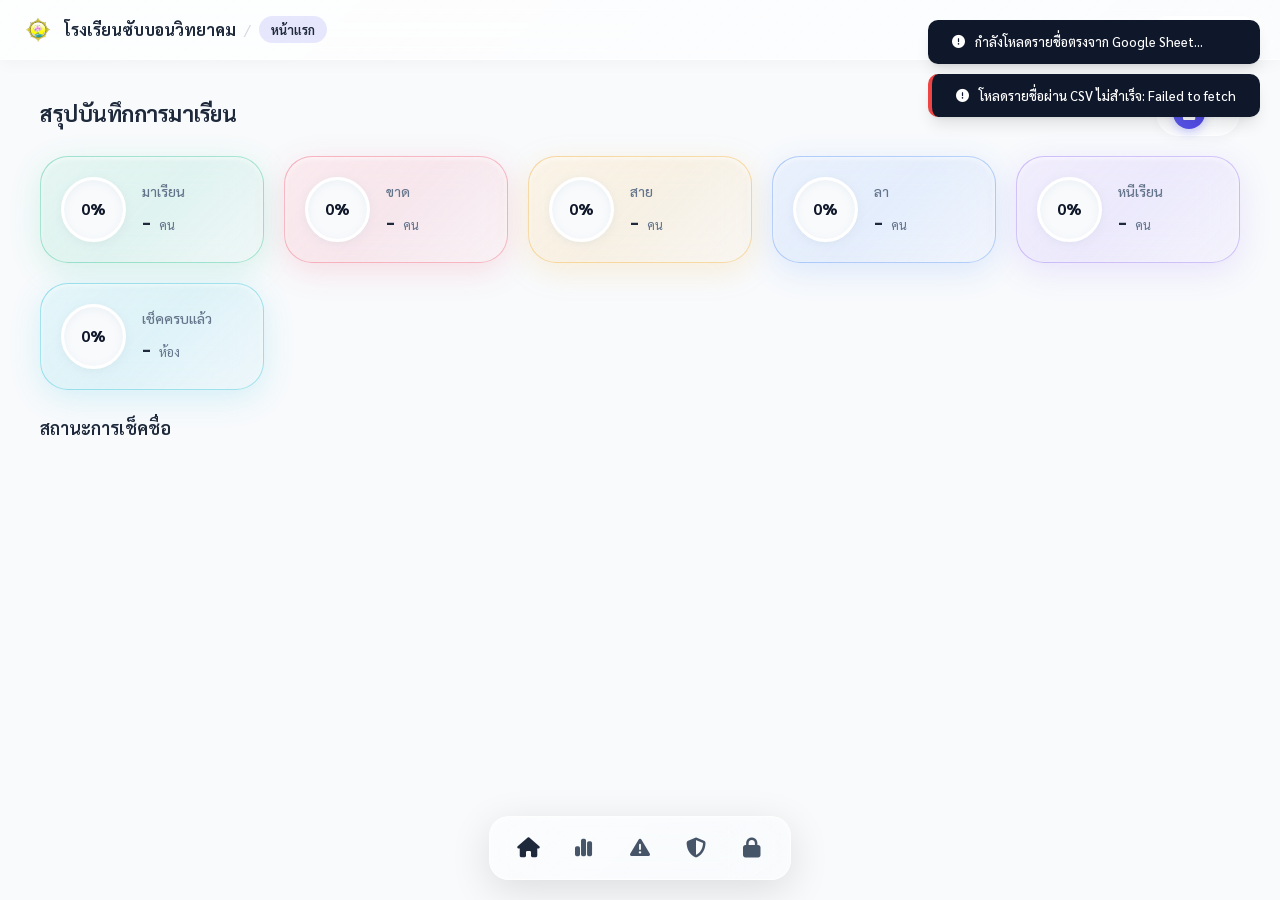
==== index.html @ 733ada6c "Add files via upload" ====
<!DOCTYPE html>
<html lang="th">
<head>
    <meta charset="UTF-8">
    <meta name="viewport" content="width=device-width, initial-scale=1.0">
    <title>ระบบเช็คชื่อนักเรียนออนไลน์</title>
    <!-- Preconnect for performance -->
    <link rel="preconnect" href="https://fonts.googleapis.com">
    <link rel="preconnect" href="https://fonts.gstatic.com" crossorigin>
    <link rel="preconnect" href="https://cdnjs.cloudflare.com">
    <link rel="preconnect" href="https://cdn.jsdelivr.net">
    <link rel="dns-prefetch" href="https://script.google.com">
    
    <!-- Google Fonts (Outfit & Sarabun) -->
    <link href="https://fonts.googleapis.com/css2?family=Outfit:wght@300;400;600;700&family=Sarabun:wght@300;400;500;600;700&display=swap" rel="stylesheet">
    
    <!-- CSS Libraries -->
    <link rel="stylesheet" href="https://cdnjs.cloudflare.com/ajax/libs/font-awesome/6.4.0/css/all.min.css">
    <link rel="stylesheet" href="https://cdn.jsdelivr.net/npm/flatpickr/dist/flatpickr.min.css">
    
    <!-- Custom Style Sheet -->
    <link rel="stylesheet" href="styles.css?v=update68">

    <!-- Essential JS Libraries -->
    <script src="https://kit.fontawesome.com/60907d6a5f.js" crossorigin="anonymous" defer></script>
    <script src="https://cdn.jsdelivr.net/npm/apexcharts" defer></script>
    
    <!-- CSS สำหรับควบคุมการปริ้นท์ให้สวยงามและสัดส่วนเป๊ะบนกระดาษ A4 -->
    <style>
        @media print {
            @page {
                size: A4 portrait;
                margin: 0; 
            }
            html, body {
                width: 210mm !important;
                height: 297mm !important;
                margin: 0 !important;
                padding: 0 !important;
                background: white !important;
                overflow: hidden !important;
            }
            
            /* ซ่อนสิ่งที่ไม่อยากให้ลงบน body */
            #toast-container, .app-container, .fullscreen-overlay, .modal-overlay, .app-header, .mac-dock {
                display: none !important;
            }

            .print-only-wrapper {
                page-break-inside: avoid !important;
                break-inside: avoid !important;
                page-break-after: avoid !important;
                break-after: avoid !important;
                height: auto !important;
                max-height: 297mm !important;
            }
        }

        /* CSS สำหรับควบคุมระยะขอบและสัดส่วน A4 ให้ตรงกับมาตรฐานหนังสือราชการ */
        .print-only-wrapper {
            width: 210mm;
            max-width: 100%;
            font-family: 'Sarabun', sans-serif !important;
            font-size: 11pt !important;
            font-weight: 300 !important;
            line-height: 1.8 !important; /* 1.8 is approx 1.5x in MS Word */
            color: black !important;
            background: white !important;
            /* ขอบบน 0.8cm (ดันขึ้นด้านบนไม่ให้ตกหน้า), ล่าง 0.5cm, ซ้าย-ขวา 2.54cm */
            padding: 0.8cm 2.54cm 0.5cm 2.54cm !important;
            box-sizing: border-box !important;
            margin: 0 auto;
        }

        /* Auto scroll for mac-dock */
        .mac-dock {
            overflow-x: auto;
            -ms-overflow-style: none;
            scrollbar-width: none;
            max-width: 95vw;
        }
        .mac-dock::-webkit-scrollbar {
            display: none;
        }
        @media (max-width: 768px) {
            .mac-dock {
                justify-content: flex-start !important;
            }
        }
    </style>
</head>
<body>

    <!-- การโหลดแบบ Fullscreen (ปรับเป็นสีโปร่งแสงแบบกระจกเบลอแทนสีขาวทึบ) -->
    <div id="app-loading" class="fullscreen-overlay">
        <div class="loader-content">
            <div class="spinner"></div>
            <p>กำลังโหลดรายชื่อนักเรียนและข้อมูล...</p>
        </div>
    </div>

    <!-- หน้าต่างการแจ้งเตือนแบบ Toast -->
    <div id="toast-container"></div>

    <!-- App Header -->
    <header class="app-header">
        <div class="header-left">
            <button class="mobile-menu-toggle mobile-only" id="mobile-menu-btn" style="background: none; border: none; font-size: 20px; color: var(--text-main); cursor: pointer; padding: 0 10px; margin-right: 5px;">
                <i class="fa-solid fa-bars"></i>
            </button>
            <div class="header-logo">
                <img src="logo.png" alt="Logo">
            </div>
            <div class="header-titles">
                <span class="header-title" id="header-school-name">โรงเรียน...</span>
                <span class="header-divider">/</span>
                <span class="header-subtitle" id="header-page-title">หน้าแรก</span>
            </div>
        </div>
        
        <!-- User Session Banner inside header (Moved back to top) -->
        <div id="user-session-banner" class="header-session">
            <span id="session-logged-out" style="display: flex; align-items: center;">
                <i class="fa-solid fa-user-circle" style="color: var(--text-muted); margin-right: 4px; font-size: 16px;"></i> 
                <button onclick="requestLogin()" style="background: none; border: none; color: var(--color-primary); cursor: pointer; font-size: inherit; font-weight: bold; text-decoration: underline; padding: 0;">เข้าสู่ระบบ</button>
            </span>
            <span id="session-logged-in" style="display: none; align-items: center;">
                <i class="fa-solid fa-user-circle" style="color: var(--color-primary); margin-right: 4px; font-size: 16px;"></i> 
                <span style="color: var(--text-main); font-weight: 500; margin-right: 8px;" id="user-session-name"></span>
                <button onclick="logout()" style="background: none; border: none; color: #ef4444; cursor: pointer; font-size: inherit; text-decoration: underline; padding: 0;">ออกจากระบบ</button>
            </span>
        </div>
    </header>

    <!-- Sidebar Backdrop for Mobile/Desktop menu -->
    <div id="sidebar-backdrop" class="sidebar-backdrop"></div>

    <!-- macOS Style Floating Dock (Liquid Glass) -->
    <div class="mac-dock">
        <button class="dock-item" id="shortcut-back" title="ย้อนกลับ" style="display: none; color: var(--color-danger);">
            <i class="fa-solid fa-arrow-left"></i>
            <span class="dock-tooltip">ย้อนกลับ</span>
            <span class="active-dot"></span>
        </button>
        <div class="dock-separator" id="mobile-back-separator" style="display: none;"></div>
        
        <!-- Start Menu Toggle (Mac Logo style / School Logo + Menu text) -->
        <button id="start-menu-btn" class="dock-item start-dock-btn" title="เมนูหลัก">
            <img src="logo.png" alt="Logo">
            <span class="start-btn-text">เมนู</span>
            <span class="active-dot"></span>
        </button>
        
        <div class="dock-separator"></div>
        
        <!-- Shortcuts -->
        <button class="dock-item active" id="shortcut-home" title="หน้าแรก">
            <i class="fa-solid fa-house"></i>
            <span class="dock-tooltip">หน้าแรก</span>
            <span class="active-dot"></span>
        </button>
        <button class="dock-item" id="shortcut-stats" title="สถิติเข้าเรียน">
            <i class="fa-solid fa-chart-simple"></i>
            <span class="dock-tooltip">สถิติ</span>
            <span class="active-dot"></span>
        </button>
        <button class="dock-item" id="shortcut-misconduct" title="แจ้งพฤติกรรมนักเรียน" style="display: none;">
            <i class="fa-solid fa-file-pen"></i>
            <span class="dock-tooltip">แจ้งพฤติกรรม</span>
            <span class="active-dot"></span>
        </button>
        <button class="dock-item" id="shortcut-at-risk" title="ติดตามนักเรียน">
            <i class="fa-solid fa-triangle-exclamation"></i>
            <span class="dock-tooltip">ติดตามเด็ก</span>
            <span class="active-dot"></span>
        </button>
        <button class="dock-item" id="shortcut-student-affairs" title="งานกิจการนักเรียน" onclick="event.stopPropagation(); const popup = document.getElementById('dock-popup-student-affairs'); popup.style.display = popup.style.display === 'none' ? 'block' : 'none'; document.getElementById('sidebar-backdrop').style.display = popup.style.display === 'block' ? 'block' : 'none';">
            <i class="fa-solid fa-shield-halved"></i>
            <span class="dock-tooltip">กิจการ นร.</span>
        </button>
        <button class="dock-item" id="shortcut-admin" title="ผู้ดูแลระบบ (Admin)">
            <i class="fa-solid fa-lock"></i>
            <span class="dock-tooltip">แอดมิน</span>
        </button>
    </div>
    
    <!-- Dock Popup for Student Affairs -->
    <div id="dock-popup-student-affairs" style="position: fixed; bottom: 95px; left: 50%; transform: translateX(-50%); width: 320px; background: linear-gradient(135deg, rgba(255, 255, 255, 0.95) 0%, rgba(255, 255, 255, 0.8) 100%); backdrop-filter: blur(25px); border: 1px solid rgba(255, 255, 255, 0.8); box-shadow: 0 10px 40px rgba(0, 0, 0, 0.1); border-radius: 20px; display: none; padding: 15px; z-index: 1001;">
        <div style="display: flex; justify-content: space-between; align-items: center; margin-bottom: 12px;">
            <h3 style="margin: 0; font-size: 15px; color: var(--text-main); font-weight: 600;"><i class="fa-solid fa-shield-halved" style="color: var(--color-primary); margin-right: 6px;"></i> งานกิจการนักเรียน</h3>
            <button onclick="document.getElementById('dock-popup-student-affairs').style.display='none'; document.getElementById('sidebar-backdrop').style.display='none';" style="background: none; border: none; color: #475569; font-size: 18px; cursor: pointer; padding: 0;"><i class="fa-solid fa-xmark"></i></button>
        </div>
        <div style="display: flex; flex-direction: column; gap: 8px; max-height: calc(70vh - 60px); overflow-y: auto; padding-right: 4px;">
            <div class="menu-item" style="cursor: pointer; font-size: 14px; padding: 10px 14px; margin-bottom: 2px;" onclick="switchView('home'); document.getElementById('dock-popup-student-affairs').style.display='none'; document.getElementById('sidebar-backdrop').style.display='none';">
                <i class="fa-solid fa-users" style="font-size: 18px; width: 24px; text-align: center; color: var(--color-primary);"></i>
                <span style="font-weight: 500; color: var(--text-main);">เช็คชื่อเข้าแถว</span>
            </div>
            <div class="menu-item" style="cursor: pointer; font-size: 14px; padding: 10px 14px; margin-bottom: 2px;" onclick="switchView('misconduct'); document.getElementById('dock-popup-student-affairs').style.display='none'; document.getElementById('sidebar-backdrop').style.display='none';">
                <i class="fa-solid fa-clipboard-user" style="font-size: 18px; width: 24px; text-align: center; color: #f59e0b;"></i>
                <span style="font-weight: 500; color: var(--text-main);">บันทึกพฤติกรรม</span>
            </div>
            <div class="menu-item" style="cursor: pointer; font-size: 14px; padding: 10px 14px; margin-bottom: 2px;" onclick="switchView('pk11'); document.getElementById('dock-popup-student-affairs').style.display='none'; document.getElementById('sidebar-backdrop').style.display='none';">
                <i class="fa-solid fa-door-open" style="font-size: 18px; width: 24px; text-align: center; color: #10b981;"></i>
                <span style="font-weight: 500; color: var(--text-main);">อนุญาตออกนอก</span>
            </div>
            <div class="menu-item" style="cursor: pointer; font-size: 14px; padding: 10px 14px; margin-bottom: 2px;" onclick="alert('กำลังพัฒนา: ระบบคะแนนความประพฤติ');">
                <i class="fa-solid fa-star" style="font-size: 18px; width: 24px; text-align: center; color: #fbbf24;"></i>
                <span style="font-weight: 500; color: var(--text-main);">คะแนนประพฤติ</span>
            </div>
            <div class="menu-item" style="cursor: pointer; font-size: 14px; padding: 10px 14px; margin-bottom: 2px;" onclick="alert('กำลังพัฒนา: ค้นหาข้อมูลนักเรียน');">
                <i class="fa-solid fa-id-card" style="font-size: 18px; width: 24px; text-align: center; color: #3b82f6;"></i>
                <span style="font-weight: 500; color: var(--text-main);">ค้นหา นร.</span>
            </div>
            <div class="menu-item" style="cursor: pointer; font-size: 14px; padding: 10px 14px; margin-bottom: 2px;" onclick="alert('กำลังพัฒนา: รายงานสถิติ');">
                <i class="fa-solid fa-chart-pie" style="font-size: 18px; width: 24px; text-align: center; color: #8b5cf6;"></i>
                <span style="font-weight: 500; color: var(--text-main);">รายงานสถิติ</span>
            </div>
            <div class="menu-item" style="cursor: pointer; font-size: 14px; padding: 10px 14px; margin-bottom: 2px;" onclick="alert('กำลังพัฒนา: เกียรติบัตร/รางวัล');">
                <i class="fa-solid fa-award" style="font-size: 18px; width: 24px; text-align: center; color: #ef4444;"></i>
                <span style="font-weight: 500; color: var(--text-main);">เกียรติบัตร</span>
            </div>
            <div class="menu-item" style="cursor: pointer; font-size: 14px; padding: 10px 14px; margin-bottom: 2px;" onclick="alert('กำลังพัฒนา: คลินิกให้คำปรึกษา');">
                <i class="fa-solid fa-hand-holding-heart" style="font-size: 18px; width: 24px; text-align: center; color: #ec4899;"></i>
                <span style="font-weight: 500; color: var(--text-main);">คลินิก</span>
            </div>
            <div class="menu-item" style="cursor: pointer; font-size: 14px; padding: 10px 14px; margin-bottom: 2px;" onclick="alert('กำลังพัฒนา: ติดตามกลุ่มเสี่ยง');">
                <i class="fa-solid fa-triangle-exclamation" style="font-size: 18px; width: 24px; text-align: center; color: #f43f5e;"></i>
                <span style="font-weight: 500; color: var(--text-main);">กลุ่มเสี่ยง</span>
            </div>
            <div class="menu-item" style="cursor: pointer; font-size: 14px; padding: 10px 14px; margin-bottom: 2px;" onclick="alert('กำลังพัฒนา: แบบฟอร์มต่างๆ');">
                <i class="fa-solid fa-file-signature" style="font-size: 18px; width: 24px; text-align: center; color: #64748b;"></i>
                <span style="font-weight: 500; color: var(--text-main);">แบบฟอร์ม</span>
            </div>
        </div>
    </div>
    
    <div class="app-container">
        <!-- 1. แถบเมนูด้านซ้าย (Sidebar) / ตอนนี้เปลี่ยนเป็น Start Menu -->
        <aside class="sidebar">
            <div class="sidebar-header">
                <div style="display: flex; align-items: center; gap: 12px;">
                    <div class="logo-icon">
                        <img src="logo.png" alt="Logo">
                    </div>
                    <div class="logo-text">
                        <h2 style="font-size: 14px; white-space: nowrap;" id="sidebar-school-name">โรงเรียนซับบอนวิทยาคม</h2>
                        <span id="sidebar-work-group">กลุ่มงานบริหารทั่วไป</span>
                    </div>
                </div>
                <button id="mobile-sidebar-close" style="display: none; background: none; border: none; color: #475569; font-size: 20px; cursor: pointer; padding: 0; margin-left: 10px;">
                    <i class="fa-solid fa-xmark"></i>
                </button>
            </div>
            
            <nav class="sidebar-menu">
                <a href="#" class="menu-item active" id="menu-home">
                    <i class="fa-solid fa-house"></i>
                    <span>หน้าแรก</span>
                </a>
                <a href="#" class="menu-item" id="menu-stats">
                    <i class="fa-solid fa-chart-simple"></i>
                    <span>สถิติเข้าเรียน</span>
                </a>
                <a href="#" class="menu-item" id="menu-misconduct" style="display: none;">
                    <i class="fa-solid fa-file-pen"></i>
                    <span>แจ้งพฤติกรรมนักเรียน</span>
                </a>
                <!-- ติดตามนักเรียน (แยกเป็นหัวข้อใหญ่) -->
                <a href="#" class="menu-item" id="menu-at-risk">
                    <i class="fa-solid fa-triangle-exclamation"></i>
                    <span>ติดตามนักเรียน</span>
                    <span id="at-risk-badge" class="badge" style="background: var(--color-absent); display: none; padding: 2px 6px; font-size: 10px; margin-left: auto;">0</span>
                </a>

                <!-- กลุ่มงานกิจการนักเรียน (Accordion) -->
                <div class="menu-accordion-group">
                    <a href="#" class="menu-item" id="menu-student-affairs" onclick="const sub = document.getElementById('submenu-student-affairs'); const icon = document.getElementById('sa-chevron'); if(sub.style.display==='none'){ sub.style.display='flex'; icon.style.transform='rotate(180deg)'; } else { sub.style.display='none'; icon.style.transform='rotate(0deg)'; } return false;" style="display: flex; justify-content: space-between; width: 100%;">
                        <div style="display: flex; align-items: center; gap: 12px;">
                            <i class="fa-solid fa-shield-halved"></i>
                            <span>งานกิจการนักเรียน</span>
                        </div>
                        <i id="sa-chevron" class="fa-solid fa-chevron-down" style="font-size: 12px; transition: transform 0.3s ease; color: var(--text-muted); margin-top: 4px;"></i>
                    </a>
                    <div id="submenu-student-affairs" style="display: none; flex-direction: column; padding: 4px 12px 4px 44px; gap: 6px; margin-bottom: 8px;">
                        <a href="#" style="font-size: 14px; color: var(--text-muted); text-decoration: none; padding: 8px 12px; border-radius: 8px; display: flex; align-items: center; gap: 10px; transition: 0.2s;" onmouseover="this.style.background='rgba(79, 70, 229, 0.1)'; this.style.color='var(--color-primary)'" onmouseout="this.style.background='transparent'; this.style.color='var(--text-muted)'" onclick="switchView('home'); document.getElementById('mobile-sidebar-close').click(); return false;"><i class="fa-solid fa-users" style="width: 16px; text-align: center;"></i> เช็คชื่อเข้าแถว</a>
                        <a href="#" style="font-size: 14px; color: var(--text-muted); text-decoration: none; padding: 8px 12px; border-radius: 8px; display: flex; align-items: center; gap: 10px; transition: 0.2s;" onmouseover="this.style.background='rgba(79, 70, 229, 0.1)'; this.style.color='var(--color-primary)'" onmouseout="this.style.background='transparent'; this.style.color='var(--text-muted)'" onclick="switchView('misconduct'); document.getElementById('mobile-sidebar-close').click(); return false;"><i class="fa-solid fa-clipboard-user" style="width: 16px; text-align: center;"></i> บันทึกพฤติกรรม</a>
                        <a href="#" style="font-size: 14px; color: var(--text-muted); text-decoration: none; padding: 8px 12px; border-radius: 8px; display: flex; align-items: center; gap: 10px; transition: 0.2s;" onmouseover="this.style.background='rgba(79, 70, 229, 0.1)'; this.style.color='var(--color-primary)'" onmouseout="this.style.background='transparent'; this.style.color='var(--text-muted)'" onclick="switchView('pk11'); document.getElementById('mobile-sidebar-close').click(); return false;"><i class="fa-solid fa-door-open" style="width: 16px; text-align: center;"></i> ขออนุญาตออกนอก</a>
                        <a href="#" style="font-size: 14px; color: var(--text-muted); text-decoration: none; padding: 8px 12px; border-radius: 8px; display: flex; align-items: center; gap: 10px; transition: 0.2s;" onmouseover="this.style.background='rgba(79, 70, 229, 0.1)'; this.style.color='var(--color-primary)'" onmouseout="this.style.background='transparent'; this.style.color='var(--text-muted)'" onclick="alert('กำลังพัฒนา: ระบบคะแนนความประพฤติ'); return false;"><i class="fa-solid fa-star" style="width: 16px; text-align: center;"></i> คะแนนความประพฤติ</a>
                        <a href="#" style="font-size: 14px; color: var(--text-muted); text-decoration: none; padding: 8px 12px; border-radius: 8px; display: flex; align-items: center; gap: 10px; transition: 0.2s;" onmouseover="this.style.background='rgba(79, 70, 229, 0.1)'; this.style.color='var(--color-primary)'" onmouseout="this.style.background='transparent'; this.style.color='var(--text-muted)'" onclick="alert('กำลังพัฒนา: ค้นหาข้อมูลนักเรียน'); return false;"><i class="fa-solid fa-id-card" style="width: 16px; text-align: center;"></i> ค้นหาข้อมูล นร.</a>
                        <a href="#" style="font-size: 14px; color: var(--text-muted); text-decoration: none; padding: 8px 12px; border-radius: 8px; display: flex; align-items: center; gap: 10px; transition: 0.2s;" onmouseover="this.style.background='rgba(79, 70, 229, 0.1)'; this.style.color='var(--color-primary)'" onmouseout="this.style.background='transparent'; this.style.color='var(--text-muted)'" onclick="alert('กำลังพัฒนา: รายงานสถิติ'); return false;"><i class="fa-solid fa-chart-pie" style="width: 16px; text-align: center;"></i> รายงานสถิติ</a>
                        <a href="#" style="font-size: 14px; color: var(--text-muted); text-decoration: none; padding: 8px 12px; border-radius: 8px; display: flex; align-items: center; gap: 10px; transition: 0.2s;" onmouseover="this.style.background='rgba(79, 70, 229, 0.1)'; this.style.color='var(--color-primary)'" onmouseout="this.style.background='transparent'; this.style.color='var(--text-muted)'" onclick="alert('กำลังพัฒนา: เกียรติบัตร/รางวัล'); return false;"><i class="fa-solid fa-award" style="width: 16px; text-align: center;"></i> เกียรติบัตร/รางวัล</a>
                        <a href="#" style="font-size: 14px; color: var(--text-muted); text-decoration: none; padding: 8px 12px; border-radius: 8px; display: flex; align-items: center; gap: 10px; transition: 0.2s;" onmouseover="this.style.background='rgba(79, 70, 229, 0.1)'; this.style.color='var(--color-primary)'" onmouseout="this.style.background='transparent'; this.style.color='var(--text-muted)'" onclick="alert('กำลังพัฒนา: คลินิกให้คำปรึกษา'); return false;"><i class="fa-solid fa-hand-holding-heart" style="width: 16px; text-align: center;"></i> คลินิกให้คำปรึกษา</a>
                        <a href="#" style="font-size: 14px; color: var(--text-muted); text-decoration: none; padding: 8px 12px; border-radius: 8px; display: flex; align-items: center; gap: 10px; transition: 0.2s;" onmouseover="this.style.background='rgba(79, 70, 229, 0.1)'; this.style.color='var(--color-primary)'" onmouseout="this.style.background='transparent'; this.style.color='var(--text-muted)'" onclick="alert('กำลังพัฒนา: ติดตามกลุ่มเสี่ยง'); return false;"><i class="fa-solid fa-triangle-exclamation" style="width: 16px; text-align: center;"></i> ติดตามกลุ่มเสี่ยง</a>
                        <a href="#" style="font-size: 14px; color: var(--text-muted); text-decoration: none; padding: 8px 12px; border-radius: 8px; display: flex; align-items: center; gap: 10px; transition: 0.2s;" onmouseover="this.style.background='rgba(79, 70, 229, 0.1)'; this.style.color='var(--color-primary)'" onmouseout="this.style.background='transparent'; this.style.color='var(--text-muted)'" onclick="alert('กำลังพัฒนา: แบบฟอร์มต่างๆ'); return false;"><i class="fa-solid fa-file-signature" style="width: 16px; text-align: center;"></i> แบบฟอร์มต่างๆ</a>
                    </div>
                </div>
                <div class="menu-separator"></div>
            </nav>

            <div class="sidebar-footer">

                <a href="#" class="menu-item" id="menu-admin">
                    <i class="fa-solid fa-lock"></i>
                    <span>ผู้ดูแลระบบ (Admin)</span>
                </a>
            </div>
        </aside>

        <!-- 2. พื้นที่แสดงผลด้านขวา (Main Content) -->
        <main class="main-content">
            
            <!-- User Session Banner has been moved to App Header -->
            
            <!-- SECTION 1: หน้าแรก (Home Dashboard) -->
            <section id="view-home" class="content-view active">
                <div class="view-header" style="margin-bottom: 20px;">
                    <div style="display: flex; align-items: center; justify-content: space-between; gap: 8px; width: 100%;">
                        <h1 style="margin: 0; font-size: clamp(16px, 4vw, 22px); white-space: nowrap; overflow: hidden; text-overflow: ellipsis;">สรุปบันทึกการมาเรียน</h1>
                        <!-- Interactive Custom Date Pill -->
                        <div class="interactive-date-pill" id="home-date-pill" data-tooltip="คลิกเพื่อเปลี่ยนวันที่" style="margin-top: 0; flex-shrink: 0;">
                            <div class="date-icon"><i class="fa-solid fa-calendar-day"></i></div>
                            <div class="date-text">
                                <strong id="home-date-display" style="font-size: clamp(12px, 3.5vw, 14px); white-space: nowrap;">-</strong>
                            </div>
                            <!-- Flatpickr will attach to this hidden input -->
                            <input type="text" id="home-date-picker" class="hidden-date-input">
                        </div>
                    </div>
                </div>



                <div class="home-dashboard-layout">
                <!-- สรุปสถิติ 5 สถานะ (มา, ลา, ขาด, สาย, โดด) -->
                <div class="summary-cards">
                    <div class="summary-card present" id="summary-card-present">
                        <div class="mini-water-jar">
                            <div class="mini-water-wave present" id="wave-present"></div>
                            <span class="mini-water-text" id="pct-present">0%</span>
                        </div>
                        <div class="summary-details">
                            <h3>มาเรียน</h3>
                            <div class="summary-numbers">
                                <span class="summary-value" id="total-present">-</span>
                                <span class="summary-label">คน</span>
                            </div>
                        </div>
                    </div>
                    
                    <div class="summary-card absent" id="summary-card-absent">
                        <div class="mini-water-jar">
                            <div class="mini-water-wave absent" id="wave-absent"></div>
                            <span class="mini-water-text" id="pct-absent">0%</span>
                        </div>
                        <div class="summary-details">
                            <h3>ขาด</h3>
                            <div class="summary-numbers">
                                <span class="summary-value" id="total-absent">-</span>
                                <span class="summary-label">คน</span>
                            </div>
                        </div>
                    </div>
                    
                    <div class="summary-card late" id="summary-card-late">
                        <div class="mini-water-jar">
                            <div class="mini-water-wave late" id="wave-late"></div>
                            <span class="mini-water-text" id="pct-late">0%</span>
                        </div>
                        <div class="summary-details">
                            <h3>สาย</h3>
                            <div class="summary-numbers">
                                <span class="summary-value" id="total-late">-</span>
                                <span class="summary-label">คน</span>
                            </div>
                        </div>
                    </div>
                    
                    <div class="summary-card leave" id="summary-card-leave">
                        <div class="mini-water-jar">
                            <div class="mini-water-wave leave" id="wave-leave"></div>
                            <span class="mini-water-text" id="pct-leave">0%</span>
                        </div>
                        <div class="summary-details">
                            <h3>ลา</h3>
                            <div class="summary-numbers">
                                <span class="summary-value" id="total-leave">-</span>
                                <span class="summary-label">คน</span>
                            </div>
                        </div>
                    </div>
                    
                    <div class="summary-card cut" id="summary-card-cut">
                        <div class="mini-water-jar">
                            <div class="mini-water-wave cut" id="wave-cut"></div>
                            <span class="mini-water-text" id="pct-cut">0%</span>
                        </div>
                        <div class="summary-details">
                            <h3>หนีเรียน</h3>
                            <div class="summary-numbers">
                                <span class="summary-value" id="total-cut">-</span>
                                <span class="summary-label">คน</span>
                            </div>
                        </div>
                    </div>
                    
                    <div class="summary-card progress-card" id="summary-card-progress">
                        <div class="mini-water-jar">
                            <div class="mini-water-wave progress-wave" id="wave-progress"></div>
                            <span class="mini-water-text" id="pct-progress">0%</span>
                        </div>
                        <div class="summary-details">
                            <h3>เช็คครบแล้ว</h3>
                            <div class="summary-numbers">
                                <span class="summary-value" id="total-progress">-</span>
                                <span class="summary-label">ห้อง</span>
                            </div>
                        </div>
                    </div>
                </div>
                </div> <!-- ปิด home-dashboard-layout -->

                <!-- การเลือกกรองระดับชั้นและสถานะแสดงห้องเรียน -->
                <div class="section-title-bar" style="flex-wrap: wrap; gap: 15px;">
                    <h2>สถานะการเช็คชื่อ</h2>
                    <div class="filters-wrapper" style="display: flex; flex-direction: column; gap: 10px; align-items: flex-start;">
                        <div class="filter-pills" id="status-filters">
                            <!-- ปุ่มกรองสถานะจะถูกสร้างและจัดการจาก app.js -->
                        </div>
                        <div class="filter-pills" id="grade-filters">
                            <!-- ปุ่มกรองระดับชั้นจะถูกสร้างอัตโนมัติจาก app.js -->
                        </div>
                    </div>
                </div>

                <!-- Recent Logs Section -->
                <div class="rooms-grid" id="rooms-list-container">
                    <!-- สร้างไดนามิกจาก JS -->
                </div>
            </section>

            <!-- SECTION 2: หน้าเช็คชื่อรายห้อง (Single-column layout) -->
            <section id="view-attendance-check" class="content-view">
                
                <div class="view-header">
                    <div style="display: flex; align-items: center; justify-content: space-between; gap: 8px; width: 100%;">
                        <div style="display: flex; align-items: center; gap: 8px; min-width: 0;">
                            <button onclick="switchView('home')" class="btn-back-to-home" style="background: transparent; border: none; font-size: 20px; color: var(--color-absent); cursor: pointer; transition: 0.2s; flex-shrink: 0;" onmouseover="this.style.transform='scale(1.1)'" onmouseout="this.style.transform='scale(1)'" title="กลับหน้าหลัก"><i class="fa-solid fa-arrow-left"></i></button>
                            <h1 id="attendance-title" style="margin: 0; font-size: clamp(16px, 4vw, 22px); white-space: nowrap; overflow: hidden; text-overflow: ellipsis;">เช็คชื่อชั้น ม.1 ห้อง 1</h1>
                        </div>
                        <!-- Interactive Custom Date Pill -->
                        <div class="interactive-date-pill" id="attendance-date-pill" data-tooltip="คลิกเพื่อเปลี่ยนวันที่" style="margin-top: 0; flex-shrink: 0;">
                            <div class="date-icon"><i class="fa-solid fa-calendar-day"></i></div>
                            <div class="date-text">
                                <strong id="attendance-date-display" style="font-size: clamp(12px, 3.5vw, 14px); white-space: nowrap;">-</strong>
                            </div>
                            <input type="text" id="checking-date-picker" class="hidden-date-input">
                        </div>
                    </div>
                </div>
                
                <div id="room-dashboard-header" style="margin-bottom: 15px;"></div>
                
                <div id="room-tab-attendance" class="room-tab-content active">
                
                <!-- แถบเครื่องมือจัดการการเช็คชื่อ -->
                <div class="attendance-toolbar" style="display: flex; flex-wrap: wrap; justify-content: space-between; align-items: center; gap: 15px; background: #fff; padding: 12px 20px; border-radius: 12px; box-shadow: 0 2px 10px rgba(0,0,0,0.04); margin-bottom: 20px; border: 1px solid #eee;">
                    <div class="toolbar-left" style="display: flex; align-items: center; gap: 12px; flex-wrap: wrap;">
                        <button class="btn btn-secondary back-btn" id="btn-back-home" style="display: none;">
                            <i class="fa-solid fa-arrow-left"></i> กลับ
                        </button>
                    </div>
                    <div class="toolbar-actions" style="display: flex; gap: 10px; flex-wrap: wrap;">
                        <button class="btn btn-outline" id="btn-select-all-present" style="height: 38px; border-radius: 8px;">
                            <i class="fa-solid fa-check-double"></i> มา
                        </button>
                        <button class="btn btn-primary" id="btn-preview-from-checking" style="height: 38px; border-radius: 8px;">
                            <i class="fa-solid fa-file-lines"></i> สรุป
                        </button>
                    </div>
                </div>

                <!-- รายการเช็คชื่อแบบคอลัมน์เดี่ยว -->
                <div class="attendance-list-wrapper">
                    <div class="attendance-table-header">
                        <div class="col-num txt-center">เลขที่</div>
                        <div class="col-name">ชื่อ-นามสกุล</div>
                        <div class="col-status-options txt-center">สถานะเข้าเรียน</div>
                    </div>
                    <div class="attendance-list-container" id="attendance-students-list">
                        <!-- รายชื่อนักเรียนสร้างจาก JS -->
                    </div>
                </div>

                <!-- ปุ่มลอยบันทึก (Floating Action Button - FAB) -->
                <button class="fab-btn extended-fab" id="btn-save-attendance" title="บันทึกการเช็คชื่อ">
                    <i class="fa-solid fa-floppy-disk"></i> <span>บันทึก</span>
                </button>
                </div> <!-- End TAB 1 -->

                <!-- TAB 2: ROOM STATS -->
                <div id="room-tab-stats" class="room-tab-content" style="display:none;">
                    <div class="card p-0" style="margin-top: 15px;">
                        
                        <!-- Summary Boxes Container -->
                        <div class="room-stats-pills" id="room-tab-stats-summary" style="padding: 20px; border-bottom: 1px solid var(--border-color); display: flex; flex-wrap: wrap; justify-content: center; gap: 10px; background: rgba(255,255,255,0.5);">
                            <!-- JS will inject here -->
                        </div>
                        
                        <div style="overflow-x: auto;">
                            <table class="data-table">
                                <thead>
                                    <tr>
                                        <th width="8%" class="txt-center">เลขที่</th>
                                        <th>ชื่อ-สกุล <span class="mobile-only-inline">/ สถิติ</span></th>
                                        <th class="txt-center desktop-only" title="มา">ม.</th>
                                        <th class="txt-center desktop-only" title="ลา">ล.</th>
                                        <th class="txt-center desktop-only" title="ขาด">ข.</th>
                                        <th class="txt-center desktop-only" title="สาย">ส.</th>
                                        <th class="txt-center desktop-only" title="โดด">ด.</th>
                                        <th class="txt-center" width="12%">% มาเรียน</th>
                                    </tr>
                                </thead>
                                <tbody id="room-stats-tbody">
                                    <!-- JS will inject here -->
                                </tbody>
                            </table>
                        </div>
                    </div>
                </div> <!-- End TAB 2 -->

                <!-- TAB 3: SCHEDULE -->
                <div id="room-tab-schedule" class="room-tab-content" style="display:none;">
                    <div class="table-responsive grid-responsive" style="margin-top: 15px;">
                        <table class="grid-table" id="room-daily-grid-table">
                            <!-- Data populated by JS -->
                        </table>
                    </div>
                </div> <!-- End TAB 3 -->
            </section>

            <!-- SECTION 3: หน้าสถิติ (Statistics Dashboard) -->
            <section id="view-stats" class="content-view">
                <div class="view-header">
                    <div style="display: flex; align-items: flex-start; gap: 15px;">
                        <button onclick="switchView('home')" class="btn-back-to-home" style="margin-top: 5px; background: transparent; border: none; font-size: 22px; color: var(--color-absent); cursor: pointer; transition: 0.2s;" onmouseover="this.style.transform='scale(1.1)'" onmouseout="this.style.transform='scale(1)'" title="กลับหน้าหลัก"><i class="fa-solid fa-arrow-left"></i></button>
                        <div>
                            <h1 style="margin: 0; font-size: clamp(18px, 4vw, 22px); color: var(--text-main);">สรุปบันทึกการมาเรียนรวม</h1>
                        </div>
                    </div>
                </div>

                <!-- การ์ดที่ 1: กราฟและตัวกรองหลัก -->
                <div class="content-card" style="margin-bottom: 25px; background: white; border-radius: var(--radius-lg); padding: 20px; box-shadow: var(--shadow-md); border: 1px solid var(--border-color);">
                    <!-- ตัวกรองหลัก (Global Filters) เดือน และ ห้องเรียน -->
                    <div style="display: grid; grid-template-columns: 1fr 1fr; gap: 15px; margin-bottom: 15px;">
                        <div class="filter-group" style="min-width: 0;">
                            <label for="stats-month-select" style="font-size: 13px; font-weight: 600; color: var(--text-muted); display: block; margin-bottom: 6px;">เลือกเดือน</label>
                            <select id="stats-month-select" class="form-control" style="padding: 6px 12px; font-size: 13px; height: auto; border-radius: var(--radius-md);">
                                <option value="ALL">ทั้งภาคเรียน</option>
                            </select>
                        </div>
                        <div class="filter-group" style="min-width: 0;">
                            <label for="stats-room-select" style="font-size: 13px; font-weight: 600; color: var(--text-muted); display: block; margin-bottom: 6px;">เลือกห้องเรียน</label>
                            <select id="stats-room-select" class="form-control" style="padding: 6px 12px; font-size: 13px; height: auto; border-radius: var(--radius-md);">
                                <option value="ALL">ทุกระดับชั้น</option>
                            </select>
                        </div>
                    </div>

                    <!-- กราฟแนวโน้มระดับโรงเรียน -->
                    <div id="stats-school-chart" style="min-height: 300px;">
                        <div style="text-align: center; color: var(--text-muted); padding-top: 100px;">กำลังโหลดกราฟสถิติ...</div>
                    </div>
                </div>

                <!-- การ์ดที่ 2: ตารางข้อมูล -->
                <div class="content-card" style="background: white; border-radius: var(--radius-lg); padding: 0; box-shadow: var(--shadow-md); border: 1px solid var(--border-color); overflow: hidden;">
                    
                    <!-- แผงกรองตาราง (Table Filters) แบบกระชับ -->
                    <div style="display: flex; gap: 10px; padding: 20px; padding-bottom: 15px; align-items: center; flex-wrap: wrap; border-bottom: 1px solid #f1f5f9;">
                        <div class="tab-buttons" style="flex: 1; min-width: 200px; display: grid; grid-template-columns: 1fr 1fr; text-align: center; gap: 6px; background: transparent; border: none;">
                            <button class="tab-btn room-inner-tab-btn active" id="tab-btn-accumulated" style="padding: 10px 2px; font-size: 13px; border-radius: var(--radius-md);">สรุปเวลาเรียน</button>
                            <button class="tab-btn room-inner-tab-btn" id="tab-btn-daily" style="padding: 10px 2px; font-size: 13px; border-radius: var(--radius-md);">ตารางเวลาเรียน</button>
                        </div>

                        <select id="stats-status-select" class="form-control" style="width: auto; min-width: 130px; padding: 8px 12px; font-size: 13px; height: auto; border-radius: var(--radius-md);">
                            <option value="ALL">สถานะ: ทั้งหมด</option>
                            <option value="ABSENT">ขาดเรียน</option>
                            <option value="LEAVE">ลา</option>
                            <option value="LATE">มาสาย</option>
                            <option value="CUT">โดดเรียน</option>
                        </select>
                    </div>

                    <div class="tab-container">
                        <!-- แท็บ A: สถิติสะสม -->
                        <div class="tab-content active" id="tab-content-accumulated" style="padding: 0;">
                            <div class="table-responsive">
                                <table class="data-table">
                                    <thead>
                                        <tr>
                                            <th style="text-align: center; white-space: nowrap; padding: 12px 8px;">เลขที่</th>
                                            <th style="text-align: center; white-space: nowrap; padding: 12px 8px;">ชื่อ-สกุล <span class="mobile-only-inline">/ สถิติ</span></th>
                                            <th class="desktop-only" style="text-align: center; white-space: nowrap; padding: 12px 8px;">ห้อง</th>
                                            <th class="desktop-only" style="text-align: center; white-space: nowrap; padding: 12px 8px;">มา (ม)</th>
                                            <th class="desktop-only" style="text-align: center; white-space: nowrap; padding: 12px 8px;">ลา (ล)</th>
                                            <th class="desktop-only" style="text-align: center; white-space: nowrap; padding: 12px 8px;">ขาด (ข)</th>
                                            <th class="desktop-only" style="text-align: center; white-space: nowrap; padding: 12px 8px;">สาย (ส)</th>
                                            <th class="desktop-only" style="text-align: center; white-space: nowrap; padding: 12px 8px;">โดด (ด)</th>
                                            <th style="text-align: center; white-space: nowrap; padding: 12px 8px;">% มาเรียน</th>
                                        </tr>
                                    </thead>
                                    <tbody id="stats-accumulated-tbody">
                                        <!-- ข้อมูลจาก JS -->
                                    </tbody>
                                </table>
                            </div>
                        </div>
                        
                        <!-- แท็บ B: เช็คชื่อรายวัน (Daily Attendance Grid) -->
                        <div class="tab-content" id="tab-content-daily" style="padding: 0;">
                            <p class="tab-info-text" id="daily-stats-info-text" style="padding: 15px; margin: 0;"><i class="fa-solid fa-info-circle"></i> ตารางแสดงข้อมูลเฉพาะห้องที่ระบุเท่านั้น กรุณาเลือกห้องเรียนเพื่อดูรายละเอียดแบบรายวัน</p>
                            <div class="table-responsive grid-responsive">
                                <table class="grid-table" id="stats-daily-grid-table">
                                    <!-- แสดงผลปฏิทินตารางจาก JS -->
                                </table>
                            </div>
                        </div>
                    </div>
                </div>
            </section>

            <!-- SECTION 4: หน้าแจ้งพฤติกรรมนักเรียน (Discipline / Misconduct Log) -->
            <section id="view-misconduct" class="content-view">
                <div class="view-header">
                    <div style="display: flex; align-items: flex-start; gap: 15px;">
                        <button onclick="switchView('home')" class="btn-back-to-home" style="margin-top: 5px; background: transparent; border: none; font-size: 22px; color: var(--color-absent); cursor: pointer; transition: 0.2s;" onmouseover="this.style.transform='scale(1.1)'" onmouseout="this.style.transform='scale(1)'" title="กลับหน้าหลัก"><i class="fa-solid fa-arrow-left"></i></button>
                        <div>
                            <h1>แจ้งพฤติกรรมนักเรียน</h1>
                            <p>บันทึกการทำผิดระเบียบ สถานะการแก้ไข และการตรวจสอบความถูกต้อง</p>
                        </div>
                    </div>
                    <div style="display: flex; gap: 10px; align-items: center;">
                        <select id="misconduct-filter-select" class="form-control" style="width: 150px; padding: 8px;">
                            <option value="ALL">ทั้งหมด</option>
                            <option value="RESOLVED">แก้ไขแล้ว</option>
                            <option value="UNRESOLVED">ยังไม่แก้ไข</option>
                        </select>
                        <button class="btn btn-danger" id="btn-open-add-misconduct">
                            <i class="fa-solid fa-plus"></i> เพิ่มบันทึก
                        </button>
                    </div>
                </div>

                <div class="table-responsive">
                    <table class="data-table">
                        <thead>
                            <tr>
                                <th class="txt-center">สถานะ</th>
                                <th class="txt-center">ลำดับ</th>
                                <th class="txt-center">ชื่อ</th>
                                <th class="txt-center">ชั้น</th>
                                <th class="txt-center">วันที่</th>
                                <th class="txt-center">ความผิด</th>
                                <th class="txt-center">ผู้แจ้ง</th>
                                <th class="txt-center">หมายเหตุ</th>
                            </tr>
                        </thead>
                        <tbody id="misconduct-table-tbody">
                            <!-- ข้อมูลสร้างจาก JS -->
                        </tbody>
                    </table>
                </div>
            </section>

            <!-- SECTION 5: ติดตามนักเรียน และ ออกเอกสารทัณฑ์บน (At-Risk Students) -->
            <section id="view-at-risk" class="content-view">
                <div class="view-header" style="display: flex; flex-direction: column; gap: 10px; align-items: flex-start; justify-content: flex-start; margin-bottom: 20px;">
                    <div style="display: flex; align-items: center; gap: 12px;">
                        <button onclick="switchView('home')" class="btn-back-to-home" style="background: transparent; border: none; font-size: 20px; color: var(--color-absent); cursor: pointer; transition: 0.2s;" onmouseover="this.style.transform='scale(1.1)'" onmouseout="this.style.transform='scale(1)'" title="กลับหน้าหลัก"><i class="fa-solid fa-arrow-left"></i></button>
                        <h1 style="margin: 0; font-size: 1.5rem; font-weight: 700;">รายการติดตาม นร</h1>
                    </div>
                    
                    <!-- แถบเครื่องมือควบคุม (Header Controls 1-Row Equal Width Soft-Green Bar) -->
                    <div style="display: flex; flex-direction: row; flex-wrap: nowrap; gap: 8px; align-items: center; justify-content: space-between; width: 100%;">
                        <select id="at-risk-room-filter" class="form-control" onchange="if(typeof renderAtRiskStudents === 'function') renderAtRiskStudents();" style="height: 38px; padding: 0 10px; border-radius: 20px; font-size: 13px; border: 1px solid #cbd5e1; background-color: #fff; cursor: pointer; flex: 1; min-width: 0; text-align: center;">
                            <option value="ALL">ทุกห้อง</option>
                        </select>
                        <select id="at-risk-filter" class="form-control" onchange="if(typeof renderAtRiskStudents === 'function') renderAtRiskStudents();" style="height: 38px; padding: 0 10px; border-radius: 20px; font-size: 13px; border: 1px solid #cbd5e1; background-color: #fff; cursor: pointer; flex: 1; min-width: 0; text-align: center;">
                            <option value="all">ทั้งหมด</option>
                            <option value="active" selected>ค้างติดตาม</option>
                            <option value="absent">ขาดเรียน</option>
                            <option value="late">มาสาย</option>
                            <option value="exempted">ผ่อนผัน</option>
                        </select>
                        <button class="btn" id="btn-open-exemption" onclick="requestLogin('STUDENT_AFFAIRS_ONLY', () => openExemptionModal())" style="height: 38px; padding: 0 10px; border-radius: 20px; background: #d1fae5; color: #047857; border: 1px solid #6ee7b7; font-size: 13px; font-weight: 600; display: inline-flex; align-items: center; justify-content: center; gap: 6px; box-shadow: 0 2px 6px rgba(16, 185, 129, 0.15); cursor: pointer; flex: 1; min-width: 0; white-space: nowrap; transition: all 0.2s;" onmouseover="this.style.background='#a7f3d0';" onmouseout="this.style.background='#d1fae5';">
                            <i class="fa-solid fa-user-shield"></i> + ผ่อนผัน
                        </button>
                    </div>
                </div>
                
                <div id="at-risk-container" style="display: flex; flex-direction: column; gap: 12px; margin-top: 20px;">
                    <div style="grid-column: 1 / -1; text-align: center; padding: 40px; background: white; border-radius: 12px; box-shadow: 0 2px 8px rgba(0,0,0,0.05);">
                        <div class="empty-state" style="color: var(--text-muted);">
                            <i class="fa-solid fa-spinner fa-spin" style="font-size: 30px; margin-bottom: 10px;"></i>
                            <p>กำลังประมวลผลข้อมูลนักเรียนที่ต้องติดตาม...</p>
                        </div>
                    </div>
                </div>
            </section>

            <!-- SECTION 6: ขออนุญาตออกนอกบริเวณโรงเรียน (ป.ค. 11) -->
            <section id="view-pk11" class="content-view">
                <div class="view-header" style="display: flex; flex-direction: column; gap: 10px; align-items: flex-start; justify-content: flex-start; margin-bottom: 20px;">
                    <div style="display: flex; align-items: center; justify-content: space-between; width: 100%;">
                        <div style="display: flex; align-items: center; gap: 12px;">
                            <button onclick="switchView('home')" class="btn-back-to-home" style="background: transparent; border: none; font-size: 20px; color: var(--color-absent); cursor: pointer; transition: 0.2s;" onmouseover="this.style.transform='scale(1.1)'" onmouseout="this.style.transform='scale(1)'" title="กลับหน้าหลัก"><i class="fa-solid fa-arrow-left"></i></button>
                            <h1 style="margin: 0; font-size: 1.5rem; font-weight: 700;">ขออนุญาตออกนอกบริเวณ (ป.ค. 11)</h1>
                        </div>
                        <button class="btn btn-primary" onclick="openPk11Wizard()">
                            <i class="fa-solid fa-plus"></i> เพิ่มรายการ
                        </button>
                    </div>
                </div>

                <!-- PK11 List View -->
                <div id="pk11-list-container">
                    <div class="table-responsive">
                        <table class="data-table">
                            <thead>
                                <tr>
                                    <th class="txt-center">การจัดการ</th>
                                    <th class="txt-center">สถานะ</th>
                                    <th class="txt-center">ชื่อ-สกุล</th>
                                    <th class="txt-center">วันที่ออก</th>
                                    <th class="txt-center">เวลาออก-เข้า</th>
                                    <th class="txt-center">เหตุผล</th>
                                    <th class="txt-center">ลบ</th>
                                </tr>
                            </thead>
                            <tbody id="pk11-table-tbody">
                                <!-- Data from JS -->
                            </tbody>
                        </table>
                    </div>
                </div>

                <!-- PK11 Wizard View (Hidden by default) -->
                <div id="pk11-wizard-container" style="display: none; background: white; border-radius: 12px; box-shadow: 0 4px 15px rgba(0,0,0,0.05); padding: 20px; margin-top: 10px; position: relative;">
                    <!-- Close Button -->
                    <button class="btn btn-secondary" onclick="closePk11Wizard()" style="position: absolute; top: 15px; right: 15px; padding: 6px 12px; border-radius: 8px; font-size: 13px; z-index: 10; display: flex; align-items: center; gap: 5px; color: #64748b;"><i class="fa-solid fa-xmark"></i> ปิดหน้านี้</button>
                    
                    <!-- Stepper Header -->
                    <div class="stepper-header" style="display: flex; justify-content: space-between; margin-bottom: 30px; margin-top: 35px; position: relative;">
                        <div class="stepper-line" style="position: absolute; top: 15px; left: 10%; right: 10%; height: 3px; background: #e2e8f0; z-index: 1;"></div>
                        
                        <div class="step-item active" id="pk11-nav-step-1" onclick="goToPk11Step(1)" style="position: relative; z-index: 2; display: flex; flex-direction: column; align-items: center; cursor: pointer;">
                            <div class="step-circle" style="width: 32px; height: 32px; border-radius: 50%; background: var(--primary-color); color: white; display: flex; align-items: center; justify-content: center; font-weight: bold; margin-bottom: 8px;">1</div>
                            <div class="step-title" style="font-size: 12px; font-weight: 600; color: var(--primary-color);">ข้อมูลนักเรียน</div>
                        </div>
                        <div class="step-item" id="pk11-nav-step-2" onclick="goToPk11Step(2)" style="position: relative; z-index: 2; display: flex; flex-direction: column; align-items: center; cursor: pointer;">
                            <div class="step-circle" style="width: 32px; height: 32px; border-radius: 50%; background: #e2e8f0; color: #64748b; display: flex; align-items: center; justify-content: center; font-weight: bold; margin-bottom: 8px;">2</div>
                            <div class="step-title" style="font-size: 12px; font-weight: 600; color: #64748b;">ผู้ปกครอง</div>
                        </div>
                        <div class="step-item" id="pk11-nav-step-3" onclick="goToPk11Step(3)" style="position: relative; z-index: 2; display: flex; flex-direction: column; align-items: center; cursor: pointer;">
                            <div class="step-circle" style="width: 32px; height: 32px; border-radius: 50%; background: #e2e8f0; color: #64748b; display: flex; align-items: center; justify-content: center; font-weight: bold; margin-bottom: 8px;">3</div>
                            <div class="step-title" style="font-size: 12px; font-weight: 600; color: #64748b;">ครูที่ปรึกษา</div>
                        </div>
                        <div class="step-item" id="pk11-nav-step-4" onclick="goToPk11Step(4)" style="position: relative; z-index: 2; display: flex; flex-direction: column; align-items: center; cursor: pointer;">
                            <div class="step-circle" style="width: 32px; height: 32px; border-radius: 50%; background: #e2e8f0; color: #64748b; display: flex; align-items: center; justify-content: center; font-weight: bold; margin-bottom: 8px;">4</div>
                            <div class="step-title" style="font-size: 12px; font-weight: 600; color: #64748b;">หัวหน้ากิจการ</div>
                        </div>
                    </div>

                    <input type="hidden" id="pk11-record-id" value="">

                    <!-- Step 1: Info -->
                    <div id="pk11-step-1" class="pk11-step-content">
                        <h3 style="margin-top: 0; color: var(--color-primary); margin-bottom: 15px;"><i class="fa-solid fa-user-graduate"></i> ข้อมูลนักเรียนและเหตุผลการขออนุญาต</h3>
                        <div class="form-group" style="margin-bottom: 15px;">
                            <label>ค้นหานักเรียน</label>
                            <div class="searchable-select-container">
                                <input type="text" id="pk11-student-search" class="form-control" placeholder="พิมพ์ชื่อนักเรียนเพื่อค้นหา..." autocomplete="off">
                                <div id="pk11-student-dropdown" class="search-results-dropdown"></div>
                            </div>
                        </div>
                        <div id="pk11-student-display" class="selected-student-badge hidden" style="margin-bottom: 15px;">
                            <span>นักเรียนที่เลือก: </span><strong id="pk11-student-name-display">-</strong>
                        </div>
                        <div style="display: grid; grid-template-columns: 1fr 1fr; gap: 15px; margin-bottom: 15px;">
                            <div class="form-group">
                                <label>วันที่ขออนุญาต</label>
                                <input type="date" id="pk11-date" class="form-control">
                            </div>
                            <div class="form-group">
                                <label>สถานที่ติดต่อ</label>
                                <input type="text" id="pk11-location" class="form-control" placeholder="เช่น รพ.บึงสามพัน, บ้านพัก">
                            </div>
                            <div class="form-group">
                                <label>เวลาออก (น.)</label>
                                <select id="pk11-exit-time" class="form-control"></select>
                            </div>
                            <div class="form-group">
                                <label>เวลากลับ (น.)</label>
                                <select id="pk11-return-time" class="form-control"></select>
                            </div>
                        </div>
                        <div class="form-group" style="margin-bottom: 15px;">
                            <label>เหตุผลที่ขออนุญาต</label>
                            <input type="text" id="pk11-reason" class="form-control" placeholder="เช่น พบแพทย์, ติดต่อธุระครอบครัว">
                        </div>
                        <div class="form-group" style="margin-bottom: 15px;">
                            <label>เบอร์โทรศัพท์นักเรียน</label>
                            <input type="tel" id="pk11-student-phone" class="form-control" placeholder="08X-XXX-XXXX">
                        </div>
                        <div class="form-group" style="margin-bottom: 15px;">
                            <label>ลายเซ็นนักเรียน</label>
                            <div style="display: flex; gap: 10px; align-items: center;">
                                <button class="btn btn-outline" onclick="openTeacherSignature('pk11-student')"><i class="fa-solid fa-pen-nib"></i> เซ็นชื่อนักเรียน</button>
                                <div id="pk11-student-signature-preview-container" style="display: none; position: relative;">
                                    <img id="pk11-student-signature-preview" src="" style="max-height: 40px; border: 1px dashed #ccc; padding: 2px; border-radius: 4px;">
                                    <button class="btn btn-danger" onclick="clearTeacherSignature('pk11-student')" style="position: absolute; top: -5px; right: -5px; border-radius: 50%; width: 20px; height: 20px; padding: 0; font-size: 10px;"><i class="fa-solid fa-times"></i></button>
                                </div>
                            </div>
                        </div>
                    </div>

                    <!-- Step 2: Parent -->
                    <div id="pk11-step-2" class="pk11-step-content" style="display: none;">
                        <h3 style="margin-top: 0; color: var(--color-primary); margin-bottom: 15px;"><i class="fa-solid fa-person-breastfeeding"></i> ข้อมูลผู้ปกครอง</h3>
                        <div class="form-group" style="margin-bottom: 15px;">
                            <label>ชื่อ-นามสกุล ผู้ปกครองที่มาด้วย</label>
                            <input type="text" id="pk11-parent-name" class="form-control" placeholder="นาย/นาง/นางสาว ...">
                        </div>
                        <div style="display: grid; grid-template-columns: 1fr 1fr; gap: 15px; margin-bottom: 15px;">
                            <div class="form-group">
                                <label>ความเกี่ยวข้องเป็น</label>
                                <input type="text" id="pk11-relation" class="form-control" placeholder="เช่น บิดา, มารดา, ปู่, ย่า">
                            </div>
                            <div class="form-group">
                                <label>เบอร์โทรศัพท์ผู้ปกครอง</label>
                                <input type="tel" id="pk11-parent-phone" class="form-control" placeholder="08X-XXX-XXXX">
                            </div>
                        </div>
                        <div class="form-group" style="margin-bottom: 15px;">
                            <label>ลายเซ็นผู้ปกครอง</label>
                            <div style="display: flex; gap: 10px; align-items: center;">
                                <button class="btn btn-outline" onclick="openTeacherSignature('pk11-parent')"><i class="fa-solid fa-pen-nib"></i> เซ็นชื่อผู้ปกครอง</button>
                                <div id="pk11-parent-signature-preview-container" style="display: none; position: relative;">
                                    <img id="pk11-parent-signature-preview" src="" style="max-height: 40px; border: 1px dashed #ccc; padding: 2px; border-radius: 4px;">
                                    <button class="btn btn-danger" onclick="clearTeacherSignature('pk11-parent')" style="position: absolute; top: -5px; right: -5px; border-radius: 50%; width: 20px; height: 20px; padding: 0; font-size: 10px;"><i class="fa-solid fa-times"></i></button>
                                </div>
                            </div>
                        </div>
                    </div>

                    <!-- Step 3: HR Teacher -->
                    <div id="pk11-step-3" class="pk11-step-content" style="display: none;">
                        <h3 style="margin-top: 0; color: var(--color-primary); margin-bottom: 15px;"><i class="fa-solid fa-chalkboard-user"></i> ข้อมูลครูที่ปรึกษา</h3>
                        <div class="form-group" style="margin-bottom: 15px;">
                            <label>เลือกครูที่ปรึกษา</label>
                            <div class="searchable-select-container" style="position: relative;">
                                <input type="text" id="pk11-hr-search" class="form-control" placeholder="พิมพ์ชื่อครูเพื่อค้นหา..." autocomplete="off">
                                <input type="hidden" id="pk11-hr-select">
                                <div id="pk11-hr-dropdown" class="search-results-dropdown"></div>
                            </div>
                            <div id="pk11-hr-display" class="selected-student-badge hidden" style="margin-top: 10px;">
                                <span>ครูที่เลือก: </span><strong id="pk11-hr-name-display">-</strong>
                                <i class="fa-solid fa-times" onclick="clearTeacherSelection('hr')" style="cursor: pointer; margin-left: 8px; color: #ef4444;" title="ลบการเลือก"></i>
                            </div>
                        </div>
                        <div class="form-group" style="margin-bottom: 15px;">
                            <label>ความเห็นครูที่ปรึกษา</label>
                            <div style="display: flex; gap: 20px; margin-top: 8px;">
                                <label style="display: flex; align-items: center; gap: 6px; font-weight: normal; cursor: pointer;">
                                    <input type="radio" name="pk11-hr-status" value="เห็นควรอนุญาต" checked> เห็นควรอนุญาต
                                </label>
                                <label style="display: flex; align-items: center; gap: 6px; font-weight: normal; cursor: pointer;">
                                    <input type="radio" name="pk11-hr-status" value="ไม่เห็นควรอนุญาต"> ไม่เห็นควรอนุญาต
                                </label>
                            </div>
                        </div>
                        <div class="form-group" style="margin-bottom: 15px;">
                            <label>ลายเซ็นครูที่ปรึกษา</label>
                            <div style="display: flex; gap: 10px; align-items: center;">
                                <button class="btn btn-outline" onclick="openTeacherSignature('pk11-hr')"><i class="fa-solid fa-pen-nib"></i> เซ็นชื่อครูที่ปรึกษา</button>
                                <div id="pk11-hr-signature-preview-container" style="display: none; position: relative;">
                                    <img id="pk11-hr-signature-preview" src="" style="max-height: 40px; border: 1px dashed #ccc; padding: 2px; border-radius: 4px;">
                                    <button class="btn btn-danger" onclick="clearTeacherSignature('pk11-hr')" style="position: absolute; top: -5px; right: -5px; border-radius: 50%; width: 20px; height: 20px; padding: 0; font-size: 10px;"><i class="fa-solid fa-times"></i></button>
                                </div>
                            </div>
                        </div>
                    </div>

                    <!-- Step 4: SA Head -->
                    <div id="pk11-step-4" class="pk11-step-content" style="display: none;">
                        <h3 style="margin-top: 0; color: var(--color-primary); margin-bottom: 15px;"><i class="fa-solid fa-user-tie"></i> หัวหน้ากิจการนักเรียน</h3>
                        <div class="form-group" style="margin-bottom: 15px;">
                            <label>เลือกหัวหน้ากิจการนักเรียน</label>
                            <div class="searchable-select-container" style="position: relative;">
                                <input type="text" id="pk11-sa-search" class="form-control" placeholder="พิมพ์ชื่อครูเพื่อค้นหา..." autocomplete="off">
                                <input type="hidden" id="pk11-sa-select">
                                <div id="pk11-sa-dropdown" class="search-results-dropdown"></div>
                            </div>
                            <div id="pk11-sa-display" class="selected-student-badge hidden" style="margin-top: 10px;">
                                <span>ครูที่เลือก: </span><strong id="pk11-sa-name-display">-</strong>
                                <i class="fa-solid fa-times" onclick="clearTeacherSelection('sa')" style="cursor: pointer; margin-left: 8px; color: #ef4444;" title="ลบการเลือก"></i>
                            </div>
                        </div>
                        <div class="form-group" style="margin-bottom: 15px;">
                            <label>ผลการพิจารณา</label>
                            <div style="display: flex; gap: 20px; margin-top: 8px;">
                                <label style="display: flex; align-items: center; gap: 6px; font-weight: normal; cursor: pointer;">
                                    <input type="radio" name="pk11-sa-status" value="อนุญาต" checked> อนุญาต
                                </label>
                                <label style="display: flex; align-items: center; gap: 6px; font-weight: normal; cursor: pointer;">
                                    <input type="radio" name="pk11-sa-status" value="ไม่อนุญาต"> ไม่อนุญาต
                                </label>
                            </div>
                        </div>
                        <div class="form-group" style="margin-bottom: 15px;">
                            <label>ลายเซ็นหัวหน้ากิจการนักเรียน</label>
                            <div style="display: flex; gap: 10px; align-items: center;">
                                <button class="btn btn-outline" onclick="openTeacherSignature('pk11-sa')"><i class="fa-solid fa-pen-nib"></i> เซ็นชื่อหัวหน้ากิจการ</button>
                                <div id="pk11-sa-signature-preview-container" style="display: none; position: relative;">
                                    <img id="pk11-sa-signature-preview" src="" style="max-height: 40px; border: 1px dashed #ccc; padding: 2px; border-radius: 4px;">
                                    <button class="btn btn-danger" onclick="clearTeacherSignature('pk11-sa')" style="position: absolute; top: -5px; right: -5px; border-radius: 50%; width: 20px; height: 20px; padding: 0; font-size: 10px;"><i class="fa-solid fa-times"></i></button>
                                </div>
                            </div>
                        </div>
                    </div>

                    <!-- Stepper Footer Actions -->
                    <div style="display: flex; justify-content: space-between; border-top: 1px solid #e2e8f0; padding-top: 20px; margin-top: 20px;">
                        <button class="btn btn-secondary" id="btn-pk11-prev" onclick="goToPk11Step('prev')" style="display: none;"><i class="fa-solid fa-arrow-left"></i> กลับ</button>
                        
                        <div style="display: flex; gap: 10px; margin-left: auto;">
                            <button class="btn btn-outline" id="btn-pk11-preview" onclick="previewPk11Document()" style="border-color: var(--color-primary); color: var(--color-primary);"><i class="fa-solid fa-file-pdf"></i> เอกสาร</button>
                            <button class="btn btn-success" id="btn-pk11-save" onclick="savePk11Record()" style="background: #10b981; border: none; color: white;"><i class="fa-solid fa-floppy-disk"></i> บันทึก</button>
                        </div>
                    </div>
                </div>
            </section>
        </main>
    </div>

    <!-- ==================== MODALS / POPUPS ==================== -->

    <!-- 1. คีย์บอร์ดกดรหัส PIN 4 หลัก (หน้าจอเหมือนล็อคอินโทรศัพท์) -->
    <div id="modal-pin" class="modal-overlay" style="z-index: 2000;">
        <div class="pin-pad-container">
            <h2 id="pin-modal-title">กรอกรหัสผ่าน PIN 4 หลัก</h2>
            <p id="pin-modal-subtitle">เพื่อยืนยันตัวตนครูผู้บันทึกข้อมูล</p>
            
            <div class="pin-display">
                <div class="pin-dot"></div>
                <div class="pin-dot"></div>
                <div class="pin-dot"></div>
                <div class="pin-dot"></div>
            </div>
            
            <p id="pin-error-message" class="error-text"></p>
            
            <div class="pin-keypad">
                <button class="key-btn" data-key="1">1</button>
                <button class="key-btn" data-key="2">2</button>
                <button class="key-btn" data-key="3">3</button>
                <button class="key-btn" data-key="4">4</button>
                <button class="key-btn" data-key="5">5</button>
                <button class="key-btn" data-key="6">6</button>
                <button class="key-btn" data-key="7">7</button>
                <button class="key-btn" data-key="8">8</button>
                <button class="key-btn" data-key="9">9</button>
                <button class="key-btn clear" data-key="clear"><i class="fa-solid fa-delete-left"></i></button>
                <button class="key-btn" data-key="0">0</button>
                <button class="key-btn cancel" data-key="cancel"><i class="fa-solid fa-xmark"></i></button>
            </div>
            <div style="margin-top: 25px; border-top: 1px solid #eee; padding-top: 20px; text-align: center;">
                <p style="font-size: 0.85em; color: var(--color-text-light); margin-bottom: 10px;">คุณครูที่ยังไม่มีรหัส PIN</p>
                <button class="btn btn-secondary" onclick="openRegisterModal()" style="width: 100%; justify-content: center; background: #f8fafc; color: var(--color-primary); border: 1px solid #e2e8f0;"><i class="fa-solid fa-user-plus"></i> ลงทะเบียนครู</button>
            </div>
        </div>
    </div>

    <!-- 2. ลงทะเบียนครูผู้ใช้งาน -->
    <div id="modal-register" class="modal-overlay" style="z-index: 3000;">
        <div class="modal-box">
            <div class="modal-header">
                <h2>ลงทะเบียนครูและผู้ใช้งานระบบ</h2>
                <button class="modal-close-btn close-modal-trigger"><i class="fa-solid fa-xmark"></i></button>
            </div>
            <div class="modal-body">
                <div class="form-group">
                    <label for="reg-teacher-select">เลือกรายชื่อครู</label>
                    <select id="reg-teacher-select" class="form-control">
                        <option value="">-- กรุณาเลือก --</option>
                        <!-- รายชื่อครูดึงจาก JS และมี เพิ่มครูใหม่ อยู่ล่างสุด -->
                    </select>
                </div>
                
                <div class="form-group hidden" id="reg-new-teacher-wrapper">
                    <label for="reg-new-teacher-name">ชื่อ-นามสกุล ครูท่านใหม่</label>
                    <input type="text" id="reg-new-teacher-name" class="form-control" placeholder="ระบุ ชื่อ และ นามสกุล">
                </div>

                <!-- เปลี่ยนจากรหัสครูเป็นกรอก PIN ตรงนี้เลย -->
                <div class="form-group">
                    <label for="reg-teacher-pin">ตั้งรหัส PIN 4 หลัก</label>
                    <input type="text" id="reg-teacher-pin" class="form-control" placeholder="ตัวเลข 4 หลัก เช่น 1234" maxlength="4" pattern="[0-9]{4}">
                </div>

                <div class="form-actions">
                    <button class="btn btn-secondary close-modal-trigger">ยกเลิก</button>
                    <button class="btn btn-primary" id="btn-submit-registration">บันทึกการลงทะเบียน</button>
                </div>
            </div>
        </div>
    </div>

    <!-- 3. หน้าผู้ดูแลระบบ (Admin Panel) -->
    <div id="modal-admin" class="modal-overlay">
        <div class="modal-box admin-modal-box">
            <div class="modal-header">
                <h2>ระบบควบคุมสำหรับผู้ดูแลระบบ (Admin)</h2>
                <button class="modal-close-btn close-modal-trigger"><i class="fa-solid fa-xmark"></i></button>
            </div>
            <div class="modal-body">
                <div class="admin-tabs" style="display: flex; gap: 10px; margin-bottom: 20px; border-bottom: 1px solid var(--border-color); padding-bottom: 10px;">
                    <button class="btn btn-sm btn-outline admin-tab-btn active" data-tab="holidays">วันหยุด</button>
                    <button class="btn btn-sm btn-outline admin-tab-btn" data-tab="teachers">จัดการครู</button>
                    <button class="btn btn-sm btn-outline admin-tab-btn" data-tab="maintenance">จัดการระบบ</button>
                </div>
                
                <!-- แท็บ 1: จัดการวันหยุด -->
                <div id="admin-content-holidays" class="admin-tab-content active">
                    <!-- รายการวันหยุดที่มีในชีท -->
                    <h4 style="margin-top: 10px; margin-bottom: 10px;">รายการวันหยุดปัจจุบัน</h4>
                    <div class="holiday-list-container">
                        <table class="min-table">
                            <thead>
                                <tr>
                                    <th>วันที่</th>
                                    <th>ชื่อวันหยุด</th>
                                    <th class="txt-center">จัดการ</th>
                                </tr>
                            </thead>
                            <tbody id="holiday-list-tbody">
                                <!-- ดึงรายการมาใส่โดย JS -->
                            </tbody>
                        </table>
                    </div>

                    <!-- ฟอร์มเพิ่มวันหยุด -->
                    <h4 style="margin-top: 20px; margin-bottom: 10px;">เพิ่มวันหยุดใหม่</h4>
                    <div class="holiday-form">
                        <div class="form-group">
                            <label for="holiday-date-input">วันที่หยุด</label>
                            <input type="date" id="holiday-date-input" class="form-control">
                        </div>
                        <div class="form-group">
                            <label for="holiday-name-input">ชื่อวันหยุด / หมายเหตุ</label>
                            <input type="text" id="holiday-name-input" class="form-control" placeholder="เช่น วันขึ้นปีใหม่, วันเข้าพรรษา">
                        </div>
                        <button class="btn btn-primary" id="btn-add-holiday" onclick="addHoliday()" style="margin-top: 15px;">
                            <i class="fa-solid fa-plus"></i> เพิ่มวันหยุด
                        </button>
                    </div>
                </div>
                
                <!-- แท็บ 2: จัดการครูผู้ใช้งาน -->
                <div id="admin-content-teachers" class="admin-tab-content">
                    <h4 style="margin-top: 10px; margin-bottom: 10px;">รายชื่อครูและสิทธิ์การใช้งาน</h4>
                    <div class="table-responsive">
                        <table class="min-table">
                            <thead>
                                <tr>
                                    <th>ชื่อครู</th>
                                    <th>รหัส PIN</th>
                                    <th>บทบาทการใช้งาน</th>
                                    <th class="txt-center">ลบครู</th>
                                </tr>
                            </thead>
                            <tbody id="admin-teacher-list-tbody">
                                <!-- ดึงรายการครูมาเรนเดอร์โดย JS -->
                            </tbody>
                        </table>
                    </div>
                    <div style="margin-top: 15px; display: flex; justify-content: space-between; align-items: center;">
                        <span id="admin-teacher-unsaved-msg" style="color: #f57c00; font-size: 0.9rem; display: none;"><i class="fa-solid fa-circle-info"></i> มีการเปลี่ยนแปลงที่ยังไม่ได้บันทึก</span>
                        <button class="btn btn-primary" id="btn-save-all-teachers" style="margin-left: auto;">
                            <i class="fa-solid fa-floppy-disk"></i> บันทึกข้อมูลครูทั้งหมด
                        </button>
                    </div>
                </div>
                
                <!-- แท็บ 3: จัดการระบบ -->
                <div id="admin-content-maintenance" class="admin-tab-content">
                    <h4 style="margin-top: 10px; margin-bottom: 10px; color: var(--color-primary);"><i class="fa-solid fa-arrows-rotate"></i> ซิงค์สถิติสะสมย้อนหลัง</h4>
                    <p style="font-size: 13px; color: var(--text-muted); margin-bottom: 15px;">คำนวณยอดรวม มา, ลา, ขาด, สาย ย้อนหลังใหม่ทั้งหมดจากชีทหลักเพื่ออัปเดตชีทสะสมและชีทขาดลาให้อัตโนมัติ (ใช้เมื่อปรับแก้ประวัติเก่าในชีท)</p>
                    <button class="btn btn-outline" id="btn-rebuild-stats" style="margin-bottom: 15px; border-color: var(--color-primary); color: var(--color-primary);">
                        <i class="fa-solid fa-arrows-rotate"></i> คำนวณสถิติสะสมย้อนหลังทั้งหมด
                    </button>
                    
                    <h4 style="margin-top: 15px; margin-bottom: 10px; color: #d97706;"><i class="fa-solid fa-broom"></i> ปรับปรุงและลบประวัติซ้ำซ้อนในชีทหลัก</h4>
                    <p style="font-size: 13px; color: var(--text-muted); margin-bottom: 15px;">คัดลบแถวบันทึกซ้ำซ้อนในวันเดียวกันออกโดยเก็บเฉพาะบันทึกครั้งล่าสุด และเขียนจัดระเบียบใหม่ทันทีโดยไม่เหลือช่องว่าง</p>
                    <button class="btn btn-outline" id="btn-clean-duplicates" style="margin-bottom: 25px; border-color: #d97706; color: #d97706;">
                        <i class="fa-solid fa-broom"></i> ปรับปรุงลบประวัติซ้ำในชีทหลัก
                    </button>
                    
                    <h4 style="margin-top: 15px; margin-bottom: 10px; color: var(--color-danger);"><i class="fa-solid fa-triangle-exclamation"></i> ล้างข้อมูลเพื่อเริ่มเทอมใหม่</h4>
                    <p style="font-size: 13px; color: var(--text-muted); margin-bottom: 15px;">การล้างข้อมูลนี้จะลบ **บันทึกเวลาเรียน** ทั้งหมดในชีทออก โดยจะเหลือไว้เพียงแถวหัวข้อตาราง เพื่อให้พร้อมใช้งานสำหรับเทอมใหม่ (ข้อมูลรายชื่อนักเรียน ครู และวันหยุดจะไม่ถูกลบ)</p>
                    
                    <button class="btn btn-danger" id="btn-clear-attendance" style="background-color: var(--color-danger); border: none; margin-top: 5px;">
                        <i class="fa-solid fa-trash-can"></i> ล้างประวัติเวลาเรียนทั้งหมด
                    </button>
                </div>
                
            </div>
        </div>
    </div>

    <!-- 4. หน้าจอพรีวิวแบบแยกชาย-หญิง หลังบันทึกเช็คชื่อเสร็จ -->
    <div id="modal-preview-summary" class="modal-overlay">
        <div class="modal-box preview-modal-box" style="max-width: 680px; width: 95vw; max-height: 90vh; display: flex; flex-direction: column; padding: 0; overflow: hidden; border-radius: 16px;">
            <div class="modal-header" style="border-bottom: 1px solid #e2e8f0; padding: 12px 16px;">
                <h3 style="margin: 0; font-size: 16px; font-weight: 700; color: #1e293b; display: flex; align-items: center; gap: 8px;">
                    <i class="fa-solid fa-file-image" style="color: #3b82f6;"></i> สรุปบันทึกเวลาเรียน
                </h3>
                <button class="modal-close-btn close-modal-trigger"><i class="fa-solid fa-xmark"></i></button>
            </div>
            <div class="modal-body" id="preview-modal-body-wrapper" style="padding: 12px; overflow-x: hidden; overflow-y: auto; text-align: center; flex: 1; background: #f8fafc; display: flex; justify-content: center; align-items: flex-start;">
                
                <!-- Scaling Container Wrapper -->
                <div id="preview-scale-wrapper" style="width: 640px; margin: 0 auto; transition: transform 0.2s ease; transform-origin: top center;">
                    
                    <!-- The area to be captured or viewed -->
                    <div id="preview-capture-area" style="padding: 14px; background: white; margin: 0 auto; border-radius: 12px; box-shadow: 0 4px 15px rgba(0,0,0,0.08); width: 640px; box-sizing: border-box;">
                        <div class="preview-meta">
                            <img src="logo.png" alt="Logo" style="width: 56px; height: 56px; object-fit: contain; margin-bottom: 0px;">
                            <h3 style="font-size: 18px; margin: 0 0 6px 0;" id="preview-school-name">โรงเรียนซับบอนวิทยาคม</h3>
                            <p style="font-size: 14px; margin: 0 0 4px 0; color: var(--text-main); font-weight: 600; white-space: nowrap;">
                                บันทึกเวลาเรียน<span id="preview-room-title" style="padding-left: 4px; padding-right: 4px; font-weight: 700; display: inline; font-size: inherit; color: var(--primary-color);">ชั้น ม.1 ห้อง 1</span>
                                <span id="preview-date-text" style="font-size: 14px; font-weight: 500; color: var(--text-muted); display: inline;">ประจำวันที่ -</span>
                            </p>
                            <p style="font-size: 12px; margin: 0; color: var(--text-muted); font-weight: 500;">
                                <span id="preview-semester">ภาคเรียนที่ -</span> | <span id="preview-academic-year">ปีการศึกษา -</span>
                            </p>
                        </div>

                        <!-- บล็อกสรุปสถิติด่วน -->
                        <div class="preview-stats-summary" id="preview-stats-counters">
                            <!-- ยอดรวมสถานะด่วน -->
                        </div>

                        <!-- การแบ่งคอลัมน์ ชาย (ซ้าย) / หญิง (ขวา) -->
                        <div class="gender-columns">
                            <!-- คอลัมน์ชาย -->
                            <div class="gender-column">
                                <div class="column-title male-title"><i class="fa-solid fa-mars"></i> นักเรียนชาย</div>
                                <div class="preview-students-list" id="preview-male-list">
                                    <!-- รายชื่อนักเรียนชายดึงจาก JS -->
                                </div>
                            </div>
                            
                            <!-- คอลัมน์หญิง -->
                            <div class="gender-column">
                                <div class="column-title female-title"><i class="fa-solid fa-venus"></i> นักเรียนหญิง</div>
                                <div class="preview-students-list" id="preview-female-list">
                                    <!-- รายชื่อนักเรียนหญิงดึงจาก JS -->
                                </div>
                            </div>
                        </div>
                    </div>

                </div>

            </div>
            <div class="modal-footer" style="padding: 10px 16px; border-top: 1px solid #e2e8f0; display: flex; justify-content: flex-end; align-items: center; background: #fff;">
                <button class="btn btn-primary" onclick="downloadSummaryPreviewImage()" style="padding: 9px 24px; font-weight: 700; font-size: 14px; background: linear-gradient(135deg, #2563eb 0%, #1d4ed8 100%); color: white; border: none; border-radius: 10px; box-shadow: 0 4px 14px rgba(37, 99, 235, 0.3); display: flex; align-items: center; justify-content: center; gap: 8px; cursor: pointer; width: 100%;">
                    <i class="fa-solid fa-camera" style="font-size: 16px;"></i>
                    <span>บันทึกรูปภาพ</span>
                </button>
            </div>
        </div>
    </div>

    <!-- 5. บันทึกความประพฤติเพิ่มใหม่ -->
    <div id="modal-add-misconduct" class="modal-overlay">
        <div class="modal-box">
            <div class="modal-header">
                <h2>บันทึกข้อมูลการกระทำความผิด</h2>
                <button class="modal-close-btn close-modal-trigger"><i class="fa-solid fa-xmark"></i></button>
            </div>
            <div class="modal-body">
                <div class="form-group">
                    <label for="misconduct-date-input">วันที่เกิดเหตุ</label>
                    <input type="date" id="misconduct-date-input" class="form-control">
                </div>
                
                <div class="form-group">
                    <label for="misconduct-student-select">เลือกนักเรียนที่ทำความผิด</label>
                    <div class="searchable-select-container">
                        <input type="text" id="misconduct-student-search" class="form-control" placeholder="พิมพ์ชื่อค้นหานักเรียน (เช่น ชาญปรีชา)..." autocomplete="off">
                        <div class="search-results-dropdown" id="misconduct-student-dropdown">
                            <!-- รายการค้นหา -->
                        </div>
                    </div>
                    <div id="selected-student-display" class="selected-student-badge hidden">
                        <span>นักเรียนที่เลือก: </span><strong>-</strong>
                    </div>
                </div>

                <div class="form-group">
                    <label for="misconduct-desc-input">รายละเอียดการทำผิดระเบียบ</label>
                    <textarea id="misconduct-desc-input" class="form-control" rows="4" placeholder="ระบุการทำผิด เช่น โดดแถวเช้า, ทะเลาะวิวาท, แต่งกายผิดระเบียบ"></textarea>
                </div>

                <div class="form-actions">
                    <button class="btn btn-secondary close-modal-trigger">ยกเลิก</button>
                    <button class="btn btn-danger" id="btn-submit-misconduct">
                        <i class="fa-solid fa-shield-halved"></i> แจ้งพฤติกรรมนักเรียน
                    </button>
                </div>
            </div>
            </div>
        </div>
    </div>

    <!-- 5.5. หน้าต่างสำหรับเซ็นลายเซ็นอิเล็กทรอนิกส์ (E-Signature Pad) -->
    <div id="modal-signature" class="modal-overlay" style="z-index: 2300;">
        <div class="modal-box" style="max-width: 440px; padding: 20px 16px;">
            <div class="modal-header" style="margin-bottom: 12px;">
                <h2 id="signature-modal-title" style="font-size: 1.15rem; margin: 0;">เซ็นลายเซ็น</h2>
                <button class="modal-close-btn close-modal-trigger" onclick="closeSignatureModal()"><i class="fa-solid fa-xmark"></i></button>
            </div>
            <div class="modal-body" style="text-align: center;">
                <p style="margin-bottom: 12px; color: var(--text-muted); font-size: 13px;">กรุณาใช้นิ้วหรือเมาส์วาดลายเซ็นในกรอบด้านล่าง</p>
                <div style="border: 2px dashed #cbd5e1; border-radius: 12px; background: #fff; margin-bottom: 16px; position: relative; overflow: hidden; box-shadow: inset 0 2px 5px rgba(0,0,0,0.02);">
                    <canvas id="signature-pad" width="600" height="300" style="width: 100%; height: 180px; touch-action: none; cursor: crosshair; display: block;"></canvas>
                    <div style="position: absolute; bottom: 25px; left: 8%; right: 8%; border-bottom: 1px dashed #e2e8f0; pointer-events: none;"></div>
                </div>
                <div style="display: flex; justify-content: space-between; align-items: center; gap: 8px; flex-wrap: nowrap;">
                    <button type="button" class="btn btn-secondary" onclick="clearSignature()" style="white-space: nowrap; display: inline-flex; align-items: center; justify-content: center; gap: 6px; padding: 9px 12px; font-size: 13px; border-radius: 10px; flex-shrink: 0;">
                        <i class="fa-solid fa-eraser"></i> ล้าง
                    </button>
                    <div style="display: flex; gap: 8px; align-items: center; flex-shrink: 0;">
                        <button type="button" class="btn btn-secondary close-modal-trigger" onclick="closeSignatureModal()" style="white-space: nowrap; padding: 9px 14px; font-size: 13px; border-radius: 10px;">
                            ยกเลิก
                        </button>
                        <button type="button" class="btn btn-primary" onclick="saveSignature()" style="white-space: nowrap; display: inline-flex; align-items: center; justify-content: center; gap: 6px; padding: 9px 16px; font-size: 13px; border-radius: 10px;">
                            <i class="fa-solid fa-check"></i> ยืนยัน
                        </button>
                    </div>
                </div>
            </div>
        </div>
    </div>

    <!-- 6. หน้าต่างแสดงรายละเอียดความประพฤติ (Misconduct Details) -->
    <div id="modal-misconduct-details" class="modal-overlay">
        <div class="modal-box">
            <div class="modal-header">
                <h2>รายละเอียดการทำผิด</h2>
                <button class="modal-close-btn close-modal-trigger"><i class="fa-solid fa-xmark"></i></button>
            </div>
            <div class="modal-body">
                <div class="detail-group" style="margin-bottom: 15px;">
                    <p style="margin-bottom: 5px; color: var(--text-muted); font-size: 13px;">ข้อมูลนักเรียน</p>
                    <p><strong id="detail-misconduct-student"></strong></p>
                </div>
                <div class="detail-group" style="margin-bottom: 15px;">
                    <p style="margin-bottom: 5px; color: var(--text-muted); font-size: 13px;">วันที่เกิดเหตุ</p>
                    <p id="detail-misconduct-date"></p>
                </div>
                <div class="detail-group" style="margin-bottom: 15px;">
                    <p style="margin-bottom: 5px; color: var(--text-muted); font-size: 13px;">รายละเอียดการทำผิด</p>
                    <div style="background-color: var(--bg-body); padding: 10px; border-radius: 8px;">
                        <p id="detail-misconduct-desc" style="white-space: pre-wrap; margin: 0;"></p>
                    </div>
                </div>
                <div class="detail-group" style="margin-bottom: 15px;">
                    <p style="margin-bottom: 5px; color: var(--text-muted); font-size: 13px;">ผู้แจ้ง</p>
                    <p id="detail-misconduct-reporter"></p>
                </div>
                <div class="detail-group" id="detail-misconduct-resolution-group" style="margin-bottom: 15px; display: none;">
                    <p style="margin-bottom: 5px; color: var(--color-success); font-size: 13px; font-weight: 600;"><i class="fa-solid fa-circle-check"></i> รายละเอียดการแก้ไข</p>
                    <div style="background-color: #f0fdf4; border-left: 4px solid var(--color-success); padding: 10px; border-radius: 0 8px 8px 0;">
                        <p id="detail-misconduct-resolution" style="white-space: pre-wrap; margin: 0; color: #166534;"></p>
                    </div>
                </div>
                
                <div class="form-actions">
                    <button class="btn btn-secondary close-modal-trigger">ปิด</button>
                </div>
            </div>
        </div>
    </div>

    <!-- 5. หน้าต่างยืนยันการล้างข้อมูลแบบสวยงาม (Custom Confirm Modal) -->
    <div id="modal-confirm-clear" class="modal-overlay" style="z-index: 2500;">
        <div class="modal-box confirmation-modal-box" style="max-width: 400px; text-align: center; padding: 25px; border-radius: var(--radius-lg); background: var(--bg-card); box-shadow: var(--shadow-lg);">
            <div style="font-size: 3.5rem; color: var(--color-danger); margin-bottom: 15px; animation: pulse 2s infinite;">
                <i class="fa-solid fa-triangle-exclamation"></i>
            </div>
            <h2 style="color: var(--text-main); font-size: 1.4rem; margin-bottom: 10px; font-weight: 700;">ยืนยันการล้างข้อมูลเวลาเรียน?</h2>
            <p style="color: var(--text-muted); font-size: 0.95rem; line-height: 1.6; margin-bottom: 25px;">
                คำเตือน: ระบบจะทำการลบประวัติการบันทึกเวลาเรียนทั้งหมดในชีทออกอย่างถาวร การกระทำนี้ไม่สามารถย้อนกลับได้
            </p>
            <div class="form-actions" style="justify-content: center; gap: 15px; display: flex; width: 100%;">
                <button class="btn btn-secondary" id="btn-cancel-clear-modal" style="padding: 10px 20px; flex: 1;">ยกเลิก</button>
                <button class="btn btn-danger" id="btn-confirm-clear-modal" style="background-color: var(--color-danger); border: none; padding: 10px 20px; flex: 1; color: white; border-radius: var(--radius-md); font-weight: 600;">ยืนยันล้างข้อมูล</button>
            </div>
        </div>
    </div>

    <!-- 6. หน้าต่างกรอกการแก้ไขความประพฤติและยกเลิกสถานะแบบสวยงาม (Custom Misconduct Resolve Modal) -->
    <div id="modal-misconduct-resolve" class="modal-overlay" style="z-index: 2400;">
        <div class="modal-box" style="max-width: 400px; padding: 25px; border-radius: var(--radius-lg); background: var(--bg-card); box-shadow: var(--shadow-lg);">
            <h2 id="misconduct-resolve-title" style="color: var(--text-main); font-size: 1.3rem; margin-bottom: 15px; font-weight: 700;">บันทึกการแก้ไขความประพฤติ</h2>
            
            <div id="misconduct-resolve-input-group" class="form-group" style="margin-bottom: 20px;">
                <label for="misconduct-resolution-input" style="font-size: 0.9rem; color: var(--text-muted); display: block; margin-bottom: 8px;">ระบุรายละเอียดการแก้ไข (เช่น บำเพ็ญประโยชน์, พบผู้ปกครอง)</label>
                <textarea id="misconduct-resolution-input" class="form-control" rows="3" placeholder="ตัวอย่าง: บำเพ็ญประโยชน์ทำความสะอาดห้องเรียน" style="width: 100%; border-radius: var(--radius-md); padding: 8px; border: 1px solid var(--border-color);"></textarea>
            </div>
            
            <p id="misconduct-resolve-confirm-text" style="color: var(--text-muted); font-size: 0.95rem; line-height: 1.6; margin-bottom: 20px; display: none;">
                คุณแน่ใจหรือไม่ว่าต้องการยกเลิกสถานะการแก้ไขความประพฤติของนักเรียนท่านนี้?
            </p>
            
            <div class="form-actions" style="justify-content: flex-end; gap: 10px; display: flex; width: 100%;">
                <button class="btn btn-secondary" id="btn-cancel-misconduct-resolve" style="padding: 10px 15px;">ยกเลิก</button>
                <button class="btn btn-primary" id="btn-submit-misconduct-resolve" style="padding: 10px 15px; font-weight: 600;">ตกลง</button>
            </div>
        </div>
    </div>

    <!-- 7. หน้าต่างยืนยันการลบครูผู้ใช้แบบสวยงาม (Custom Delete User Confirm Modal) -->
    <div id="modal-confirm-delete-user" class="modal-overlay" style="z-index: 2500;">
        <div class="modal-box confirmation-modal-box" style="max-width: 400px; text-align: center; padding: 25px; border-radius: var(--radius-lg); background: var(--bg-card); box-shadow: var(--shadow-lg);">
            <div style="font-size: 3.5rem; color: var(--color-danger); margin-bottom: 15px; animation: pulse 2s infinite;">
                <i class="fa-solid fa-user-minus"></i>
            </div>
            <h2 style="color: var(--text-main); font-size: 1.4rem; margin-bottom: 10px; font-weight: 700;">ลบบัญชีผู้ใช้ครู?</h2>
            <p style="color: var(--text-muted); font-size: 0.95rem; line-height: 1.6; margin-bottom: 25px;">
                คุณแน่ใจหรือไม่ว่าต้องการลบบัญชีผู้ใช้ของครู <strong id="delete-user-target-name" style="color: var(--color-danger);"></strong> ออกจากระบบ? การกระทำนี้ไม่สามารถย้อนกลับได้
            </p>
            <div class="form-actions" style="justify-content: center; gap: 15px; display: flex; width: 100%;">
                <button class="btn btn-secondary" id="btn-cancel-delete-user-modal" style="padding: 10px 20px; flex: 1;">ยกเลิก</button>
                <button class="btn btn-danger" id="btn-confirm-delete-user-modal" style="background-color: var(--color-danger); border: none; padding: 10px 20px; flex: 1; color: white; border-radius: var(--radius-md); font-weight: 600;">ยืนยันการลบ</button>
            </div>
        </div>
    </div>

    <!-- 8. Modal Document Preview -->
    <div id="modal-document-preview" class="modal-overlay" style="z-index: 9990;">
        <div class="modal-box" style="max-width: 820px; padding: 0; background: #f3f4f6; overflow: hidden; display: flex; flex-direction: column; height: 95vh; max-height: 95vh; margin: 0 auto;">
            <div class="modal-header" style="background: #fff; padding: 15px 20px; border-bottom: 1px solid #e5e7eb;">
                <h3 id="preview-modal-title" style="margin: 0; font-size: 1.25rem;">ตัวอย่างเอกสาร</h3>
                <button class="modal-close-btn" onclick="closeDocumentPreview()"><i class="fa-solid fa-xmark"></i></button>
            </div>
            
            <div class="modal-body" id="doc-preview-modal-body-wrapper" style="padding: 16px 8px; text-align: left; overflow-x: hidden; overflow-y: auto; flex: 1; background: #f8fafc; display: block;">
                <!-- Scaling Container Wrapper -->
                <div id="doc-preview-scale-wrapper" style="width: 794px; margin: 0 auto; transition: transform 0.2s ease; transform-origin: top left;">
                    <!-- A4 Paper Container with Standard Thai Official Margins (Left/Right: 2.54cm, Top: 0.8cm, Bottom: 0.5cm) -->
                    <div id="document-print-area" style="background: white; padding: 0.8cm 2.54cm 0.5cm 2.54cm; margin: 0 auto; width: 794px; min-height: 297mm; box-sizing: border-box; box-shadow: 0 4px 15px rgba(0,0,0,0.08); text-align: left; position: relative; color: #000; font-family: 'Sarabun', sans-serif;">
                        <!-- Content will be injected here -->
                    </div>
                </div>
            </div>
            
            <div class="modal-footer" style="background: #fff; padding: 15px 20px; border-top: 1px solid #e5e7eb; display: flex; flex-wrap: wrap; gap: 10px; justify-content: center; align-items: center; padding-bottom: max(15px, env(safe-area-inset-bottom));">
                <button class="btn btn-primary" id="btn-open-signature" onclick="openTeacherModalFromPreview()" style="display: none; flex: 1; min-width: 130px;">
                    <i class="fa-solid fa-pen-nib"></i> เซ็น/เปลี่ยน
                </button>
                <button class="btn btn-primary" id="btn-save-signature" onclick="saveDocumentData()" style="display: none; flex: 1; min-width: 140px;">
                    <i class="fa-solid fa-floppy-disk"></i> บันทึกลายเซ็นลงระบบ
                </button>
                <button class="btn btn-success" id="btn-download-pdf" onclick="exportDocumentToPdf()" style="flex: 1; min-width: 140px; background-color: #10b981; border-color: #10b981; color: white;">
                    <i class="fa-solid fa-file-pdf"></i> PDF
                </button>
                <button class="btn btn-secondary" id="btn-print-pdf" onclick="printDocument()" style="flex: 1; min-width: 110px; background-color: #f1f5f9; color: #334155; border: 1px solid #cbd5e1;">
                    <i class="fa-solid fa-print"></i> พิมพ์
                </button>
            </div>
        </div>
    </div>

    <!-- Modal สำหรับจัดการเอกสารนักเรียนกลุ่มเสี่ยง (เลือกครู & พรีวิว) -->
    <div id="modal-at-risk-action" class="modal-overlay" style="z-index: 2200;">
        <div class="modal-box" style="max-width: 450px; padding: 25px;">
            <div class="modal-header">
                <h2 id="at-risk-action-title">จัดการเอกสาร</h2>
                <button class="modal-close-btn close-modal-trigger" onclick="closeAtRiskActionModal()"><i class="fa-solid fa-xmark"></i></button>
            </div>
            <div class="modal-body">
                <div style="margin-bottom: 20px; color: var(--text-muted); font-size: 14px;" id="at-risk-action-subtitle">
                    ระบุรายชื่อครูที่รับผิดชอบเพื่อพิมพ์ลงในเอกสาร
                </div>
                
                <div class="form-group" style="margin-bottom: 15px;" id="group-action-date">
                    <label style="font-weight: 500; display: flex; align-items: center; gap: 6px;">
                        <i class="fa-solid fa-calendar-day" style="color: var(--primary);"></i> วันที่ออกหนังสือ
                    </label>
                    <input type="date" id="action-doc-date" class="form-control" style="width: 100%;">
                </div>
                
                <div class="form-group" style="margin-bottom: 15px;" id="group-action-hr">
                    <label>ครูที่ปรึกษา</label>
                    <div style="display: flex; gap: 10px;">
                        <select id="action-hr-select" class="form-control" style="flex: 1;" onchange="handleTeacherSelectChange('hr')">
                            <!-- options generated by JS -->
                        </select>
                        <button class="btn btn-outline" onclick="openTeacherSignature('hr')" style="padding: 0 15px;">
                            <i class="fa-solid fa-pen-nib"></i> เซ็น
                        </button>
                    </div>
                    <div id="hr-signature-preview-container" style="display: none; margin-top: 10px; border: 1px dashed #ccc; padding: 10px; border-radius: 8px; text-align: center; position: relative;">
                        <img id="hr-signature-preview" src="" style="max-height: 60px;" alt="ลายเซ็นครูที่ปรึกษา">
                        <button class="btn btn-sm btn-danger" onclick="clearTeacherSignature('hr')" style="position: absolute; top: -10px; right: -10px; border-radius: 50%; width: 25px; height: 25px; padding: 0;">
                            <i class="fa-solid fa-times"></i>
                        </button>
                    </div>
                </div>
                
                <div class="form-group" style="margin-bottom: 15px;" id="group-action-sa">
                    <label>หัวหน้ากิจการนักเรียน</label>
                    <div style="display: flex; gap: 10px;">
                        <select id="action-sa-select" class="form-control" style="flex: 1;" onchange="handleTeacherSelectChange('sa')">
                            <!-- options generated by JS -->
                        </select>
                        <button class="btn btn-outline" onclick="openTeacherSignature('sa')" style="padding: 0 15px;">
                            <i class="fa-solid fa-pen-nib"></i> เซ็น
                        </button>
                    </div>
                    <div id="sa-signature-preview-container" style="display: none; margin-top: 10px; border: 1px dashed #ccc; padding: 10px; border-radius: 8px; text-align: center; position: relative;">
                        <img id="sa-signature-preview" src="" style="max-height: 60px;" alt="ลายเซ็นครูกิจการ">
                        <button class="btn btn-sm btn-danger" onclick="clearTeacherSignature('sa')" style="position: absolute; top: -10px; right: -10px; border-radius: 50%; width: 25px; height: 25px; padding: 0;">
                            <i class="fa-solid fa-times"></i>
                        </button>
                    </div>
                </div>
                
                <div class="form-group" style="margin-bottom: 15px;" id="group-action-parent">
                    <label>ผู้ปกครองนักเรียน</label>
                    <div style="display: flex; gap: 10px;">
                        <input type="text" id="action-parent-name-input" class="form-control" style="flex: 1;" placeholder="พิมพ์ชื่อ-นามสกุล ผู้ปกครอง">
                        <button class="btn btn-outline" onclick="openTeacherSignature('parent')" style="padding: 0 15px;">
                            <i class="fa-solid fa-pen-nib"></i> เซ็น
                        </button>
                    </div>
                    <div id="parent-signature-preview-container" style="display: none; margin-top: 10px; border: 1px dashed #ccc; padding: 10px; border-radius: 8px; text-align: center; position: relative;">
                        <img id="parent-signature-preview" src="" style="max-height: 60px;" alt="ลายเซ็นผู้ปกครอง">
                        <button class="btn btn-sm btn-danger" onclick="clearTeacherSignature('parent')" style="position: absolute; top: -10px; right: -10px; border-radius: 50%; width: 25px; height: 25px; padding: 0;">
                            <i class="fa-solid fa-times"></i>
                        </button>
                    </div>
                </div>
                
                <div class="form-group" style="margin-bottom: 25px;" id="group-action-reason">
                    <label style="font-weight: 500; display: flex; align-items: center; gap: 6px;">
                        <i class="fa-solid fa-comment-dots" style="color: var(--primary);"></i> เหตุผล / หมายเหตุ (ถ้ามี)
                    </label>
                    <input type="text" id="action-reason-input" class="form-control" style="width: 100%;" placeholder="เช่น ตื่นสายเนื่องจากฝนตกหนัก / ลาป่วยมีใบรับรองแพทย์">
                </div>
                
                <div class="form-actions" style="justify-content: center; display: flex; gap: 10px;">
                    <button class="btn btn-primary" onclick="previewAtRiskDocument()" style="flex: 1;">
                        <i class="fa-solid fa-floppy-disk"></i> บันทึก
                    </button>
                </div>
            </div>
        </div>
    </div>

    <!-- Modal สำหรับผ่อนผันนักเรียน -->
    <div id="modal-exemption" class="modal-overlay" style="z-index: 2300;">
        <div class="modal-box" style="max-width: 500px; padding: 25px; border-radius: 16px;">
            <div class="modal-header">
                <h3 style="margin: 0; display: flex; align-items: center; gap: 8px; color: #047857; font-size: 1.15rem;">
                    <i class="fa-solid fa-user-shield"></i> ระบบผ่อนผันนักเรียนกลุ่มเสี่ยง
                </h3>
                <button class="modal-close-btn" onclick="closeExemptionModal()"><i class="fa-solid fa-xmark"></i></button>
            </div>
            <div class="modal-body" style="padding-top: 15px;">
                <!-- Form เพิ่มผ่อนผัน -->
                <div style="background: #f8fafc; padding: 15px; border-radius: 12px; border: 1px solid #e2e8f0; margin-bottom: 20px;">
                    <div style="font-weight: 700; color: #0f172a; margin-bottom: 12px; font-size: 14px; display: flex; align-items: center; gap: 6px;">
                        <i class="fa-solid fa-plus-circle" style="color: #10b981;"></i> เพิ่มการผ่อนผันนักเรียน
                    </div>
                    <div class="form-group" style="margin-bottom: 12px;">
                        <label style="font-weight: 600; margin-bottom: 4px; display: block; font-size: 13px;">เลือกนักเรียนกลุ่มเสี่ยง</label>
                        <select id="exemption-student-select" class="form-control" style="width: 100%; font-size: 13px;">
                            <!-- Options generated by JS -->
                        </select>
                    </div>
                    <div class="form-group" style="margin-bottom: 12px;">
                        <label style="font-weight: 600; margin-bottom: 4px; display: block; font-size: 13px;">ประเภทการผ่อนผัน</label>
                        <select id="exemption-type-select" class="form-control" style="width: 100%; font-size: 13px;">
                            <option value="สาย">ผ่อนผันการมาสาย (ป.ค. 8)</option>
                            <option value="ขาด">ผ่อนผันการขาดเรียน (ป.ค. 9)</option>
                            <option value="ทั้งหมด" selected>ผ่อนผันทั้งหมด (ขาดและสาย)</option>
                        </select>
                    </div>
                    <div class="form-group" style="margin-bottom: 15px;">
                        <label style="font-weight: 600; margin-bottom: 4px; display: block; font-size: 13px;">หมายเหตุ / เหตุผลการผ่อนผัน</label>
                        <input type="text" id="exemption-reason-input" class="form-control" style="width: 100%; font-size: 13px;" placeholder="เช่น ผ่านการเยี่ยมบ้านแล้ว: ช่วยผู้ปกครองขายของ / ดูแลผู้ป่วย">
                    </div>
                    <div class="form-actions" style="display: flex; gap: 10px; justify-content: flex-end;">
                        <button class="btn btn-secondary" onclick="closeExemptionModal()" style="font-size: 13px;">ยกเลิก</button>
                        <button class="btn btn-success" onclick="saveExemptionRecord()" style="background: #10b981; border: none; color: white; font-weight: 600; padding: 8px 18px; font-size: 13px;">
                            <i class="fa-solid fa-floppy-disk"></i> บันทึกผ่อนผัน
                        </button>
                    </div>
                </div>

                <!-- รายการผ่อนผันปัจจุบัน -->
                <div style="border-top: 1px solid #e2e8f0; padding-top: 15px;">
                    <div style="font-weight: 700; color: #0f172a; margin-bottom: 10px; font-size: 14px; display: flex; align-items: center; justify-content: space-between;">
                        <span><i class="fa-solid fa-list-check" style="color: #3b82f6;"></i> รายการผ่อนผันปัจจุบัน</span>
                        <span id="exemption-count-badge" class="badge" style="background: #e0f2fe; color: #0369a1; font-size: 11px; padding: 2px 8px; border-radius: 10px;">0 รายการ</span>
                    </div>
                    <div id="exemption-list-modal-container" style="max-height: 180px; overflow-y: auto; display: flex; flex-direction: column; gap: 8px;">
                        <!-- JS injected list of active exemptions -->
                    </div>
                </div>
            </div>
        </div>
    </div>

    <!-- Modal แสดงรายละเอียดผ่อนผันและประวัติเอกสารย้อนหลัง -->
    <div id="modal-exemption-detail" class="modal-overlay" style="z-index: 2350;">
        <div class="modal-box" style="max-width: 520px; padding: 24px; border-radius: 16px;">
            <div class="modal-header" style="border-bottom: 1px solid #e2e8f0; padding-bottom: 12px; margin-bottom: 16px;">
                <h3 style="margin: 0; display: flex; align-items: center; gap: 8px; color: #047857; font-size: 1.15rem;">
                    <i class="fa-solid fa-user-shield"></i> รายละเอียดผ่อนผัน & ประวัติเอกสาร
                </h3>
                <button class="modal-close-btn" onclick="closeExemptionDetailModal()"><i class="fa-solid fa-xmark"></i></button>
            </div>
            <div class="modal-body" id="exemption-detail-body" style="padding-top: 0;">
                <!-- JS Inject Content -->
            </div>
            <div class="modal-footer" style="margin-top: 16px; text-align: right; border-top: 1px solid #e2e8f0; padding-top: 12px;">
                <button class="btn btn-secondary" onclick="closeExemptionDetailModal()" style="padding: 6px 18px; font-weight: 600;">ปิดหน้าต่าง</button>
            </div>
        </div>
    </div>

    <!-- Folder Style Modal (Replaces old tooltip) -->
    <div id="summary-folder-modal" class="folder-modal-backdrop">
        <div class="folder-modal-content">
            <div class="folder-modal-header">
                <div id="summary-folder-title" style="flex: 1; margin-right: 15px;"></div>
                <button class="folder-modal-close" onclick="hideSummaryTooltip()"><i class="fa-solid fa-xmark"></i></button>
            </div>
            <div id="summary-folder-list"></div>
        </div>
    </div>
    <!-- Floating Action Button (FAB) สำหรับผ่อนผันนักเรียน (ล่างขวา) - ซ่อนไว้เพราะมีปุ่มด้านบนแล้ว -->
    <button id="fab-exemption" style="display: none !important;"></button>

    <!-- Flatpickr JS & Thai Locale -->
    <script src="https://cdn.jsdelivr.net/npm/flatpickr"></script>
    <script src="https://npmcdn.com/flatpickr/dist/l10n/th.js"></script>
    
    <!-- SignaturePad JS -->
    <script src="https://cdn.jsdelivr.net/npm/signature_pad@4.1.7/dist/signature_pad.umd.min.js"></script>
    
    <!-- Custom Frontend JavaScript -->
    <script src="config.js?v=update46" charset="utf-8" defer></script>
    <script src="documents.js?v=update46" charset="utf-8" defer></script>
    <script src="app.js?v=update70" charset="utf-8" defer></script>
</body>
</html>
---- styles.css ----
/* 
 * CSS Design System - ระบบเช็คชื่อนักเรียนออนไลน์
 * เน้นความสวยงาม ทันสมัย รองรับทุกอุปกรณ์ (Responsive & Premium Style)
 */

:root {
    --primary-color: #4f46e5;
    --primary-light: #818cf8;
    --primary-dark: #3730a3;
    
    --secondary-color: #0d9488;
    --secondary-light: #2dd4bf;
    
    /* สีกำหนดสถานะการเช็คชื่อ */
    --color-present: #10b981; /* เขียว - มา */
    --color-leave: #3b82f6;   /* น้ำเงิน - ลา */
    --color-absent: #ef4444;  /* แดง - ขาด */
    --color-late: #f97316;    /* ส้ม - สาย */
    --color-cut: #8b5cf6;     /* ม่วง - โดด */
    
    --color-success: #10b981; /* เขียวสำเร็จ */
    --color-danger: #ef4444;  /* แดงอันตราย */
    
    --bg-main: #f8fafc;
    --bg-card: #ffffff;
    --bg-sidebar: #0f172a;
    
    --text-main: #1e293b;
    --text-muted: #64748b;
    --text-light: #f1f5f9;
    
    --border-color: #e2e8f0;
    --radius-lg: 16px;
    --radius-md: 10px;
    --radius-sm: 6px;
    
    --shadow-sm: 0 1px 3px rgba(0,0,0,0.1);
    --shadow-md: 0 4px 6px -1px rgba(0,0,0,0.1), 0 2px 4px -2px rgba(0,0,0,0.1);
    --shadow-lg: 0 10px 15px -3px rgba(0,0,0,0.1), 0 4px 6px -4px rgba(0,0,0,0.1);
    
    --transition: all 0.25s cubic-bezier(0.4, 0, 0.2, 1);
}

/* Reset Styles */
* {
    margin: 0;
    padding: 0;
    box-sizing: border-box;
}

body {
    font-family: 'Sarabun', 'Outfit', sans-serif;
    background-color: var(--bg-main);
    color: var(--text-main);
    line-height: 1.5;
    overflow-x: hidden;
}

input, select, textarea, button {
    font-family: inherit;
    font-size: inherit;
}

/* Scrollbar Style */
::-webkit-scrollbar {
    width: 6px;
    height: 6px;
}
::-webkit-scrollbar-track {
    background: #f1f5f9;
}
::-webkit-scrollbar-thumb {
    background: #cbd5e1;
    border-radius: 4px;
}
::-webkit-scrollbar-thumb:hover {
    background: #94a3b8;
}

/* Layout Container */
.app-container {
    display: flex;
    min-height: 100vh;
    width: 100vw;
}

/* ==================== SIDEBAR STYLES ==================== */
/* ==================== SIDEBAR STYLES ==================== */
.sidebar {
    position: fixed;
    bottom: 95px;
    left: 50%;
    width: 320px;
    height: auto;
    max-height: 75vh;
    border-radius: 28px;
    background: linear-gradient(135deg, rgba(255, 255, 255, 0.6) 0%, rgba(255, 255, 255, 0.3) 100%);
    backdrop-filter: blur(25px) saturate(140%);
    -webkit-backdrop-filter: blur(25px) saturate(140%);
    border: 1px solid rgba(255, 255, 255, 0.8);
    box-shadow: 0 15px 40px rgba(15, 23, 42, 0.15), inset 0 2px 4px rgba(255, 255, 255, 0.5);
    z-index: 1100;
    opacity: 0;
    transform: translateX(-50%) translateY(20px) scale(0.95);
    pointer-events: none;
    transition: all 0.3s cubic-bezier(0.34, 1.56, 0.64, 1);
    display: flex;
    flex-direction: column;
    padding: 20px;
}

.sidebar.active {
    opacity: 1;
    transform: translateX(-50%) translateY(0) scale(1);
    pointer-events: auto;
}

.sidebar-header {
    display: flex;
    align-items: center;
    gap: 12px;
    margin-bottom: 20px;
    padding-bottom: 15px;
    border-bottom: 1px solid rgba(15, 23, 42, 0.08);
}

.logo-icon {
    width: 42px;
    height: 42px;
    background: transparent;
    border-radius: var(--radius-md);
    display: flex;
    align-items: center;
    justify-content: center;
    font-size: 20px;
    overflow: hidden;
}

.logo-icon img {
    width: 100%;
    height: 100%;
    object-fit: contain;
}

.logo-text h2 {
    font-size: 15px;
    font-weight: 700;
    letter-spacing: 0.3px;
    line-height: 1.2;
    color: var(--text-main);
}

/* ==================== RESPONSIVE UTILITIES ==================== */
.mobile-only { display: none !important; }
.mobile-only-flex { display: none !important; }
.mobile-only-inline { display: none !important; }

@media (max-width: 768px) {
    .desktop-only { display: none !important; }
    .mobile-only { display: block !important; }
    .mobile-only-flex { display: flex !important; }
    .mobile-only-inline { display: inline !important; }
}

.logo-text span {
    font-size: 11px;
    color: var(--text-muted);
    font-weight: 500;
}

.sidebar-menu {
    display: flex;
    flex-direction: column;
    gap: 8px;
    flex: 1;
}

.menu-item {
    display: flex;
    align-items: center;
    gap: 14px;
    padding: 12px 16px;
    color: #475569; /* Darker Slate for contrast on white glass */
    text-decoration: none;
    border-radius: var(--radius-md);
    font-weight: 500;
    transition: var(--transition);
}

.menu-item i {
    font-size: 18px;
    width: 24px;
    display: flex;
    justify-content: center;
}

.menu-item:hover {
    background-color: rgba(99, 102, 241, 0.1);
    color: var(--color-primary);
}

.menu-item.active {
    background: linear-gradient(135deg, #6366f1 0%, #4f46e5 100%);
    color: white;
    box-shadow: 0 6px 16px rgba(79, 70, 229, 0.25), inset 0 2px 4px rgba(255, 255, 255, 0.4);
}

.menu-separator {
    height: 1px;
    background-color: rgba(15, 23, 42, 0.08);
    margin: 12px 0;
}

.sidebar-footer {
    margin-top: auto;
}

.settings-btn {
    width: 100%;
    display: flex;
    align-items: center;
    gap: 14px;
    padding: 12px 16px;
    background: transparent;
    border: 1px dashed rgba(15, 23, 42, 0.15);
    color: #475569;
    border-radius: var(--radius-md);
    cursor: pointer;
    text-align: left;
    transition: var(--transition);
}

.settings-btn:hover {
    border-color: var(--primary-color);
    color: var(--color-primary);
    background-color: rgba(99, 102, 241, 0.05);
}

/* ==================== MAIN CONTENT AREA ==================== */
.main-content {
    flex: 1;
    margin-left: 0; /* No margin because sidebar is a floating popover */
    padding: 40px;
    padding-top: 90px; /* Offset the top fixed header */
    padding-bottom: 90px; /* Offset the bottom start button */
    min-height: 100vh;
    background-color: var(--bg-main);
    transition: var(--transition);
}

.content-view {
    display: none;
    animation: fadeIn 0.35s ease-out;
}

.content-view.active {
    display: block;
}

@keyframes fadeIn {
    from { opacity: 0; transform: translateY(8px); }
    to { opacity: 1; transform: translateY(0); }
}

.view-header {
    display: flex;
    justify-content: space-between;
    align-items: center;
    margin-bottom: 30px;
    gap: 20px;
}

.view-header h1 {
    font-size: 26px;
    font-weight: 700;
    color: var(--text-main);
    letter-spacing: -0.5px;
}

.current-date-display {
    color: var(--text-muted);
    font-size: 14px;
    font-weight: 500;
}

/* ==================== INTERACTIVE DATE PILL ==================== */
.interactive-date-pill {
    display: inline-flex;
    align-items: center;
    background: rgba(255, 255, 255, 0.45);
    border: 1px solid rgba(255, 255, 255, 0.6);
    backdrop-filter: blur(12px) saturate(120%);
    -webkit-backdrop-filter: blur(12px) saturate(120%);
    padding: 6px 16px;
    border-radius: 50px;
    cursor: pointer;
    box-shadow: inset 0 1px 2px rgba(255, 255, 255, 0.4), 0 4px 12px rgba(0, 0, 0, 0.03);
    transition: all 0.3s cubic-bezier(0.4, 0, 0.2, 1);
    position: relative;
    z-index: 50;
    gap: 12px;
    margin-top: 6px;
}

/* Custom Glassmorphism Tooltip */
.interactive-date-pill::after {
    content: attr(data-tooltip);
    position: absolute;
    top: 130%;
    left: 50%;
    transform: translateX(-50%) translateY(-10px);
    opacity: 0;
    visibility: hidden;
    background: rgba(255, 255, 255, 0.6);
    backdrop-filter: blur(16px) saturate(180%);
    -webkit-backdrop-filter: blur(16px) saturate(180%);
    border: 1px solid rgba(255, 255, 255, 0.8);
    box-shadow: 0 8px 32px rgba(0, 0, 0, 0.08);
    color: var(--text-main);
    padding: 8px 16px;
    border-radius: 12px;
    font-size: 13px;
    font-weight: 600;
    white-space: nowrap;
    transition: all 0.3s cubic-bezier(0.4, 0, 0.2, 1);
    pointer-events: none;
    z-index: 1000;
}

.interactive-date-pill:hover::after {
    opacity: 1;
    visibility: visible;
    transform: translateX(-50%) translateY(0);
}

.interactive-date-pill:hover {
    background: rgba(255, 255, 255, 0.7);
    transform: translateY(-2px);
    box-shadow: inset 0 1px 2px rgba(255, 255, 255, 0.5), 0 6px 16px rgba(0, 0, 0, 0.06);
    z-index: 100;
}

.interactive-date-pill.is-holiday {
    background: rgba(225, 29, 72, 0.08);
    border: 1px solid rgba(225, 29, 72, 0.2);
}
.interactive-date-pill.is-holiday:hover {
    background: rgba(225, 29, 72, 0.15);
}
.interactive-date-pill.is-holiday .date-icon {
    background: linear-gradient(135deg, #fb7185 0%, #e11d48 100%);
    box-shadow: 0 4px 10px rgba(225, 29, 72, 0.3);
}

.interactive-date-pill.is-workday {
    background: rgba(8, 145, 178, 0.08);
    border: 1px solid rgba(8, 145, 178, 0.2);
}
.interactive-date-pill.is-workday:hover {
    background: rgba(8, 145, 178, 0.15);
}
.interactive-date-pill.is-workday .date-icon {
    background: linear-gradient(135deg, #06b6d4 0%, #0891b2 100%);
    box-shadow: 0 4px 10px rgba(8, 145, 178, 0.3);
}

.interactive-date-pill .date-icon {
    width: 32px;
    height: 32px;
    border-radius: 50%;
    background: linear-gradient(135deg, #6366f1 0%, #4f46e5 100%);
    color: white;
    display: flex;
    align-items: center;
    justify-content: center;
    font-size: 14px;
    box-shadow: 0 4px 10px rgba(99, 102, 241, 0.3);
}

.interactive-date-pill .date-text {
    display: flex;
    flex-direction: column;
}

.interactive-date-pill .date-label {
    font-size: 11px;
    color: var(--text-muted);
    font-weight: 500;
    line-height: 1.1;
}

.interactive-date-pill strong {
    font-size: 14px;
    color: var(--text-main);
    font-weight: 700;
}

.interactive-date-pill .date-chevron {
    color: var(--text-muted);
    font-size: 12px;
    margin-left: 4px;
}

.hidden-date-input {
    position: absolute;
    opacity: 0;
    pointer-events: none;
    width: 0;
    height: 0;
}

/* ==================== FLATPICKR LIQUID GLASS OVERRIDES ==================== */
.flatpickr-calendar {
    background: rgba(255, 255, 255, 0.85) !important;
    backdrop-filter: blur(20px) saturate(120%) !important;
    -webkit-backdrop-filter: blur(20px) saturate(120%) !important;
    border: 1px solid rgba(255, 255, 255, 0.8) !important;
    box-shadow: 0 10px 30px rgba(0, 0, 0, 0.1) !important;
    border-radius: 16px !important;
    font-family: 'Outfit', 'Sarabun', sans-serif !important;
}

.flatpickr-day.selected, .flatpickr-day.startRange, .flatpickr-day.endRange, .flatpickr-day.selected.inRange, .flatpickr-day.startRange.inRange, .flatpickr-day.endRange.inRange, .flatpickr-day.selected:focus, .flatpickr-day.startRange:focus, .flatpickr-day.endRange:focus, .flatpickr-day.selected:hover, .flatpickr-day.startRange:hover, .flatpickr-day.endRange:hover, .flatpickr-day.selected.prevMonthDay, .flatpickr-day.startRange.prevMonthDay, .flatpickr-day.endRange.prevMonthDay, .flatpickr-day.selected.nextMonthDay, .flatpickr-day.startRange.nextMonthDay, .flatpickr-day.endRange.nextMonthDay {
    background: linear-gradient(135deg, #6366f1 0%, #4f46e5 100%) !important;
    border-color: transparent !important;
    box-shadow: 0 4px 10px rgba(99, 102, 241, 0.3) !important;
}

.flatpickr-month, .flatpickr-current-month {
    color: var(--text-main) !important;
    fill: var(--text-main) !important;
}

.flatpickr-weekday {
    color: var(--text-muted) !important;
    font-weight: 600 !important;
}

/* Badges */
.badge {
    padding: 6px 14px;
    border-radius: 50px;
    font-size: 12px;
    font-weight: 600;
    text-transform: uppercase;
    letter-spacing: 0.5px;
}

.badge.workday {
    background-color: #e0f2f1;
    color: #00796b;
}

.badge.holiday {
    background-color: #fee2e2;
    color: #ef4444;
}

/* Buttons */
.btn {
    display: inline-flex;
    align-items: center;
    justify-content: center;
    gap: 8px;
    padding: 10px 20px;
    border-radius: var(--radius-md);
    font-weight: 600;
    font-size: 14px;
    cursor: pointer;
    border: none;
    transition: var(--transition);
}

.btn-primary {
    background-color: var(--primary-color);
    color: white;
    box-shadow: 0 4px 12px rgba(79, 70, 229, 0.2);
}

.btn-primary:hover {
    background-color: var(--primary-dark);
    transform: translateY(-1px);
}

.btn-secondary {
    background-color: #e2e8f0;
    color: #334155;
}

.btn-secondary:hover {
    background-color: #cbd5e1;
}

.dark-theme .btn-outline:hover {
    background-color: var(--color-primary);
    color: white;
}

/* ==================== DESKTOP DOCK ADJUSTMENTS ==================== */
@media (min-width: 1025px) {
    #start-menu-btn, .start-dock-btn {
        display: none !important;
    }
}

.btn-danger {
    background-color: var(--color-absent);
    color: white;
    box-shadow: 0 4px 12px rgba(239, 68, 68, 0.2);
}

.btn-danger:hover {
    background-color: #dc2626;
    transform: translateY(-1px);
}

.btn-outline {
    background-color: transparent;
    border: 1px solid var(--border-color);
    color: var(--text-main);
}

.btn-outline:hover {
    background-color: #f1f5f9;
}

.back-btn {
    padding: 8px 14px;
    font-size: 13px;
}

/* ==================== SAFE DONUT CHART (HOME) ==================== */
.liquid-container {
    position: relative;
    backdrop-filter: blur(20px) saturate(130%);
    -webkit-backdrop-filter: blur(20px) saturate(130%);
    background: linear-gradient(135deg, rgba(255, 255, 255, 0.6) 0%, rgba(255, 255, 255, 0.3) 100%);
    border: 1px solid rgba(255, 255, 255, 0.8);
    border-radius: 28px;
    padding: 24px;
    box-shadow: 0 8px 32px rgba(0, 0, 0, 0.05), inset 0 2px 4px rgba(255, 255, 255, 0.6);
    overflow: hidden;
    transition: all 0.3s ease;
}

.liquid-container::before {
    content: '';
    position: absolute;
    top: 0; left: 0; right: 0; bottom: 0;
    border-radius: 28px;
    background: linear-gradient(135deg, rgba(255, 255, 255, 0.4) 0%, rgba(255, 255, 255, 0) 50%, rgba(255, 255, 255, 0.1) 100%);
    pointer-events: none;
    z-index: 1;
}

.liquid-container > * {
    position: relative;
    z-index: 2;
}

.liquid-container:hover {
    box-shadow: 0 12px 40px rgba(0, 0, 0, 0.08), inset 0 2px 4px rgba(255, 255, 255, 0.8);
}

.chart-container-safe {
    display: flex;
    justify-content: center;
    align-items: center;
    min-height: 260px;
}

/* ==================== WATER FILL GAUGE ==================== */
.water-jar {
    position: relative;
    width: 150px;
    height: 150px;
    border-radius: 50%;
    background-color: #f8fafc;
    overflow: hidden;
    display: flex;
    justify-content: center;
    align-items: center;
    border: 6px solid #ffffff; /* ลดความหนาขอบโหลน้ำลง */
    box-shadow: 0 8px 25px rgba(148, 163, 184, 0.2), inset 0 4px 15px rgba(148, 163, 184, 0.15);
    pointer-events: auto; /* เปิดให้คลิกได้ */
    cursor: pointer;
    z-index: 10;
    transition: transform 0.2s cubic-bezier(0.175, 0.885, 0.32, 1.275), box-shadow 0.2s ease;
}

.water-jar:hover,
.water-jar.locked {
    transform: scale(1.08);
    box-shadow: 0 20px 40px rgba(148, 163, 184, 0.35), inset 0 4px 15px rgba(148, 163, 184, 0.15);
}

.water-wave {
    position: absolute;
    width: 200%;
    height: 200%;
    background: linear-gradient(180deg, #38bdf8 0%, #2563eb 100%); /* ปรับสีน้ำให้เข้มขึ้นตามขอ */
    left: -50%; /* Center mathematically */
    border-radius: 43%;
    animation: wave-spin 6s linear infinite;
    top: 100%; /* Default to 0% fill (bottom) */
    transition: top 1.5s cubic-bezier(0.4, 0, 0.2, 1);
    opacity: 0.9;
}

.water-wave::before {
    content: '';
    position: absolute;
    width: 100%;
    height: 100%;
    background: rgba(255, 255, 255, 0.2);
    border-radius: 40%;
    animation: wave-spin 8s linear infinite reverse;
}

@keyframes wave-spin {
    0% { transform: rotate(0deg); }
    100% { transform: rotate(360deg); }
}

.water-text {
    position: relative;
    z-index: 20;
    display: flex;
    flex-direction: column;
    align-items: center;
    color: #0f172a;
    text-shadow: 0px 0px 10px rgba(255, 255, 255, 1), 0px 0px 5px rgba(255, 255, 255, 0.9);
}

.water-text span {
    font-size: 32px;
    font-weight: 800;
    line-height: 1.1;
}

.water-text small {
    font-size: 13px;
    font-weight: 600;
    color: #475569;
}

/* ==================== MINI WATER JAR ==================== */
.mini-water-jar {
    position: relative;
    width: 65px;
    height: 65px;
    border-radius: 50%;
    background-color: #f8fafc;
    overflow: hidden;
    display: flex;
    justify-content: center;
    align-items: center;
    border: 3px solid #ffffff;
    box-shadow: 0 2px 10px rgba(148, 163, 184, 0.15), inset 0 2px 8px rgba(148, 163, 184, 0.1);
    flex-shrink: 0;
}

.mini-water-wave {
    position: absolute;
    width: 200%;
    height: 200%;
    left: -50%;
    border-radius: 43%;
    animation: wave-spin 6s linear infinite;
    top: 100%;
    transition: top 1.5s cubic-bezier(0.4, 0, 0.2, 1);
    opacity: 0.9;
}

.mini-water-wave::before {
    content: '';
    position: absolute;
    width: 100%;
    height: 100%;
    background: rgba(255, 255, 255, 0.2);
    border-radius: 40%;
    animation: wave-spin 8s linear infinite reverse;
}

.mini-water-wave.present { background: linear-gradient(180deg, #34d399 0%, #10b981 100%); }
.mini-water-wave.absent { background: linear-gradient(180deg, #fb7185 0%, #e11d48 100%); }
.mini-water-wave.late { background: linear-gradient(180deg, #fbbf24 0%, #d97706 100%); }
.mini-water-wave.leave { background: linear-gradient(180deg, #60a5fa 0%, #2563eb 100%); }
.mini-water-wave.cut { background: linear-gradient(180deg, #a78bfa 0%, #7c3aed 100%); }
.mini-water-wave.progress-wave { background: linear-gradient(180deg, #22d3ee 0%, #0891b2 100%); }

.mini-water-text {
    position: relative;
    z-index: 20;
    font-size: 15px;
    font-weight: 800;
    color: #0f172a;
    text-shadow: 0px 0px 8px rgba(255, 255, 255, 1), 0px 0px 4px rgba(255, 255, 255, 0.9);
}

/* ==================== HOME DASHBOARD LAYOUT ==================== */
.home-dashboard-layout {
    margin-bottom: 24px;
}

/* ==================== SUMMARY CARDS (HOME) ==================== */
.summary-cards {
    display: grid;
    grid-template-columns: repeat(auto-fit, minmax(200px, 1fr));
    gap: 20px;
    /* margin-bottom ถูกย้ายไปที่ home-dashboard-layout แล้ว */
}

.summary-card {
    /* Liquid Glass Base */
    backdrop-filter: blur(20px) saturate(130%);
    -webkit-backdrop-filter: blur(20px) saturate(130%);
    border-radius: 28px;
    padding: 20px;
    display: flex;
    align-items: center;
    gap: 16px;
    position: relative;
    overflow: hidden;
    cursor: pointer;
    transition: all 0.3s cubic-bezier(0.25, 0.8, 0.25, 1);
}

/* เพิ่มแสงสะท้อน (Glossy Shine) แบบ Liquid */
.summary-card::before {
    content: '';
    position: absolute;
    top: 0; left: 0; right: 0; bottom: 0;
    border-radius: 28px;
    background: linear-gradient(135deg, rgba(255, 255, 255, 0.4) 0%, rgba(255, 255, 255, 0) 50%, rgba(255, 255, 255, 0.1) 100%);
    pointer-events: none;
    z-index: 1;
}

.summary-card > * {
    position: relative;
    z-index: 2; /* ให้อยู่เหนือแสงสะท้อน */
}

.summary-card:hover {
    transform: translateY(-5px) scale(1.02);
}

/* Liquid Glass แยกสีตามสถานะ พร้อมแสงเรืองรอง (Glow) */
.summary-card.present { 
    background: linear-gradient(135deg, rgba(16, 185, 129, 0.15) 0%, rgba(16, 185, 129, 0.05) 100%);
    border: 1px solid rgba(16, 185, 129, 0.3);
    box-shadow: 0 8px 32px rgba(16, 185, 129, 0.15), inset 0 2px 4px rgba(255, 255, 255, 0.5);
}
.summary-card.present:hover { box-shadow: 0 12px 40px rgba(16, 185, 129, 0.3), inset 0 2px 4px rgba(255, 255, 255, 0.6); }

.summary-card.absent { 
    background: linear-gradient(135deg, rgba(244, 63, 94, 0.15) 0%, rgba(244, 63, 94, 0.05) 100%);
    border: 1px solid rgba(244, 63, 94, 0.3);
    box-shadow: 0 8px 32px rgba(244, 63, 94, 0.15), inset 0 2px 4px rgba(255, 255, 255, 0.5);
}
.summary-card.absent:hover { box-shadow: 0 12px 40px rgba(244, 63, 94, 0.3), inset 0 2px 4px rgba(255, 255, 255, 0.6); }

.summary-card.late { 
    background: linear-gradient(135deg, rgba(245, 158, 11, 0.15) 0%, rgba(245, 158, 11, 0.05) 100%);
    border: 1px solid rgba(245, 158, 11, 0.3);
    box-shadow: 0 8px 32px rgba(245, 158, 11, 0.15), inset 0 2px 4px rgba(255, 255, 255, 0.5);
}
.summary-card.late:hover { box-shadow: 0 12px 40px rgba(245, 158, 11, 0.3), inset 0 2px 4px rgba(255, 255, 255, 0.6); }

.summary-card.leave { 
    background: linear-gradient(135deg, rgba(59, 130, 246, 0.15) 0%, rgba(59, 130, 246, 0.05) 100%);
    border: 1px solid rgba(59, 130, 246, 0.3);
    box-shadow: 0 8px 32px rgba(59, 130, 246, 0.15), inset 0 2px 4px rgba(255, 255, 255, 0.5);
}
.summary-card.leave:hover { box-shadow: 0 12px 40px rgba(59, 130, 246, 0.3), inset 0 2px 4px rgba(255, 255, 255, 0.6); }

.summary-card.cut { 
    background: linear-gradient(135deg, rgba(139, 92, 246, 0.15) 0%, rgba(139, 92, 246, 0.05) 100%);
    border: 1px solid rgba(139, 92, 246, 0.3);
    box-shadow: 0 8px 32px rgba(139, 92, 246, 0.15), inset 0 2px 4px rgba(255, 255, 255, 0.5);
}
.summary-card.cut:hover { box-shadow: 0 12px 40px rgba(139, 92, 246, 0.3), inset 0 2px 4px rgba(255, 255, 255, 0.6); }

.summary-card.progress-card { 
    background: linear-gradient(135deg, rgba(6, 182, 212, 0.15) 0%, rgba(6, 182, 212, 0.05) 100%);
    border: 1px solid rgba(6, 182, 212, 0.3);
    box-shadow: 0 8px 32px rgba(6, 182, 212, 0.15), inset 0 2px 4px rgba(255, 255, 255, 0.5);
}
.summary-card.progress-card:hover { box-shadow: 0 12px 40px rgba(6, 182, 212, 0.3), inset 0 2px 4px rgba(255, 255, 255, 0.6); }

.summary-icon {
    width: 48px;
    height: 48px;
    border-radius: 50%;
    display: flex;
    align-items: center;
    justify-content: center;
    font-size: 20px;
}

.summary-details h3 {
    font-size: 14px;
    color: var(--text-muted);
    font-weight: 500;
}

.summary-value {
    font-size: 24px;
    font-weight: 700;
    color: var(--text-main);
}

.summary-label {
    font-size: 13px;
    color: var(--text-muted);
    margin-left: 4px;
}

/* ==================== FILTERS & CARDS (HOME) ==================== */
.section-title-bar {
    display: flex;
    justify-content: space-between;
    align-items: center;
    margin-bottom: 20px;
    flex-wrap: wrap;
    gap: 15px;
}

.section-title-bar h2 {
    font-size: 18px;
    font-weight: 600;
}

.filter-pills {
    display: flex;
    gap: 8px;
}

/* ==================== LIQUID GLASS PILLS ==================== */
.pill {
    padding: 8px 18px;
    border-radius: 50px;
    border: 1px solid rgba(255, 255, 255, 0.6);
    background: rgba(255, 255, 255, 0.45);
    backdrop-filter: blur(12px) saturate(120%);
    -webkit-backdrop-filter: blur(12px) saturate(120%);
    font-size: 13px;
    font-weight: 600;
    cursor: pointer;
    color: var(--text-muted);
    box-shadow: inset 0 1px 2px rgba(255, 255, 255, 0.4), 0 2px 5px rgba(0, 0, 0, 0.03);
    transition: all 0.25s cubic-bezier(0.4, 0, 0.2, 1);
}

.pill:hover {
    background: rgba(255, 255, 255, 0.7);
    color: var(--text-main);
    transform: translateY(-1px);
    box-shadow: inset 0 1px 2px rgba(255, 255, 255, 0.5), 0 4px 8px rgba(0, 0, 0, 0.06);
}

.pill.active {
    background: linear-gradient(135deg, #fb923c 0%, #f97316 100%) !important;
    border: 1px solid rgba(255, 255, 255, 0.5) !important;
    color: white !important;
    transform: translateY(-2px);
    box-shadow: 0 6px 16px rgba(249, 115, 22, 0.35), inset 0 2px 4px rgba(255, 255, 255, 0.4) !important;
    text-shadow: 0 1px 2px rgba(0, 0, 0, 0.15);
}

.pill.active.checked-active {
    background: linear-gradient(135deg, #fb923c 0%, #f97316 100%) !important;
    box-shadow: 0 6px 16px rgba(249, 115, 22, 0.35), inset 0 2px 4px rgba(255, 255, 255, 0.4) !important;
}

.pill.active.unchecked-active {
    background: linear-gradient(135deg, #fb923c 0%, #f97316 100%) !important;
    box-shadow: 0 6px 16px rgba(249, 115, 22, 0.35), inset 0 2px 4px rgba(255, 255, 255, 0.4) !important;
}

/* Checked (Ocean Blue / Cyan) */
.pill.status-checked {
    background: rgba(8, 145, 178, 0.12);
    border: 1px solid rgba(8, 145, 178, 0.25);
    color: #0891b2;
}
.pill.status-checked:hover {
    background: rgba(8, 145, 178, 0.22);
    color: #0e7490;
    transform: translateY(-1px);
    box-shadow: 0 4px 10px rgba(8, 145, 178, 0.15);
}
.pill.active.status-checked {
    background: linear-gradient(135deg, #fb923c 0%, #f97316 100%) !important;
    border: 1px solid rgba(255, 255, 255, 0.5) !important;
    color: white !important;
    transform: translateY(-2px);
    box-shadow: 0 6px 16px rgba(249, 115, 22, 0.35), inset 0 2px 4px rgba(255, 255, 255, 0.4) !important;
}

/* Unchecked (Dusty Rose / Pink) */
.pill.status-unchecked {
    background: rgba(225, 29, 72, 0.12);
    border: 1px solid rgba(225, 29, 72, 0.25);
    color: #e11d48;
}
.pill.status-unchecked:hover {
    background: rgba(225, 29, 72, 0.22);
    color: #be123c;
    transform: translateY(-1px);
    box-shadow: 0 4px 10px rgba(225, 29, 72, 0.15);
}
.pill.active.status-unchecked {
    background: linear-gradient(135deg, #fb923c 0%, #f97316 100%) !important;
    border: 1px solid rgba(255, 255, 255, 0.5) !important;
    color: white !important;
    transform: translateY(-2px);
    box-shadow: 0 6px 16px rgba(249, 115, 22, 0.35), inset 0 2px 4px rgba(255, 255, 255, 0.4) !important;
}

/* All (Soft Neutral / Pastel Orange active) */
.pill.status-all {
    background: rgba(255, 255, 255, 0.55);
    border: 1px solid rgba(255, 255, 255, 0.85);
    color: #64748b;
}
.pill.status-all:hover {
    background: rgba(255, 255, 255, 0.85);
    color: #334155;
    transform: translateY(-1px);
    box-shadow: 0 4px 10px rgba(0, 0, 0, 0.05);
}
.pill.active.status-all {
    background: linear-gradient(135deg, #fb923c 0%, #f97316 100%) !important;
    border: 1px solid rgba(255, 255, 255, 0.5) !important;
    color: white !important;
    transform: translateY(-2px);
    box-shadow: 0 6px 16px rgba(249, 115, 22, 0.35), inset 0 2px 4px rgba(255, 255, 255, 0.4) !important;
}

/* Rooms Grid */
.rooms-grid {
    display: grid;
    grid-template-columns: repeat(auto-fill, minmax(330px, 1fr));
    gap: 20px;
}

.room-card {
    /* Liquid Glass Base */
    backdrop-filter: blur(16px) saturate(120%);
    -webkit-backdrop-filter: blur(16px) saturate(120%);
    background: rgba(255, 255, 255, 0.45);
    border: 1px solid rgba(255, 255, 255, 0.75);
    border-radius: 28px;
    padding: 20px; /* Reduced from 24px for compactness */
    box-shadow: 0 4px 15px rgba(0, 0, 0, 0.03), inset 0 1px 2px rgba(255, 255, 255, 0.4);
    cursor: pointer;
    transition: all 0.3s cubic-bezier(0.25, 0.8, 0.25, 1);
    display: flex;
    flex-direction: column;
}

.room-card:hover {
    transform: translateY(-4px) scale(1.01);
    background: rgba(255, 255, 255, 0.65);
    box-shadow: 0 10px 25px rgba(0, 0, 0, 0.08), inset 0 1px 2px rgba(255, 255, 255, 0.5);
}

.room-card.checked {
    background: linear-gradient(135deg, rgba(16, 185, 129, 0.1) 0%, rgba(16, 185, 129, 0.03) 100%);
    border: 1px solid rgba(16, 185, 129, 0.35);
    box-shadow: 0 4px 15px rgba(16, 185, 129, 0.05), inset 0 1px 2px rgba(255, 255, 255, 0.4);
}

.room-card.checked:hover {
    background: linear-gradient(135deg, rgba(16, 185, 129, 0.15) 0%, rgba(16, 185, 129, 0.05) 100%);
    box-shadow: 0 8px 25px rgba(16, 185, 129, 0.12), inset 0 1px 2px rgba(255, 255, 255, 0.5);
}

.room-card-layout {
    display: flex;
    flex-direction: row;
    align-items: center;
    gap: 8px;
    flex-wrap: wrap;
}

.room-card-info {
    display: flex;
    align-items: center;
    gap: 8px;
    flex-shrink: 1;
    min-width: 0;
    margin-right: auto;
}

.room-card-title {
    margin: 0;
    font-size: 16px;
    font-weight: 700;
    color: var(--text-main);
    white-space: nowrap;
    overflow: visible;
}

.room-card-count {
    font-size: 0.85em;
    font-weight: 500;
    color: var(--text-muted);
}

.room-card-pct {
    font-size: 13px;
    font-weight: 600;
    color: var(--text-muted);
}

.room-name h3 {
    font-size: 16px;
    font-weight: 700;
    color: var(--text-main);
}

.room-name span {
    font-size: 12px;
    color: var(--text-muted);
}

.check-status-badge {
    padding: 4px 10px;
    border-radius: 50px;
    font-size: 11px;
    font-weight: 700;
    white-space: nowrap;
}

.check-status-badge.checked {
    background: rgba(16, 185, 129, 0.15);
    color: #065f46;
    border: 1px solid rgba(16, 185, 129, 0.2);
}

.check-status-badge.unchecked {
    background: rgba(244, 63, 94, 0.15);
    color: #9f1239;
    border: 1px solid rgba(244, 63, 94, 0.2);
}

/* Mini Donut Chart */
.donut-wrapper {
    display: flex;
    align-items: center;
    gap: 8px;
    background: rgba(255, 255, 255, 0.4);
    padding: 4px 12px;
    border-radius: 50px;
    border: 1px solid rgba(255, 255, 255, 0.5);
    white-space: nowrap;
}
.donut-label {
    font-size: 14px;
    font-weight: 700;
    color: var(--text-main);
}
.mini-donut {
    width: 36px;
    height: 36px;
    border-radius: 50%;
    background: conic-gradient(var(--color-present) var(--pct), rgba(0,0,0,0.08) 0);
    display: inline-flex;
    align-items: center;
    justify-content: center;
    position: relative;
    flex-shrink: 0;
    box-shadow: 0 2px 6px rgba(0,0,0,0.1);
}
.mini-donut::before {
    content: "";
    position: absolute;
    width: 26px;
    height: 26px;
    background: #ffffff;
    border-radius: 50%;
}
.donut-text-mobile {
    display: none;
}
.donut-text-desktop {
    position: relative;
    font-size: 10px;
    font-weight: 700;
    color: var(--text-main);
    z-index: 1;
}

/* สถิติในกล่อง (Pills Style) */
.room-stats-pills {
    width: 100%;
    display: grid;
    grid-template-columns: repeat(5, 1fr);
    gap: 6px;
    margin-top: 4px;
}

.stat-pill {
    display: flex;
    flex-direction: column;
    align-items: center;
    justify-content: center;
    padding: 6px 2px;
    border-radius: 10px;
    background: #ffffff;
    box-shadow: 0 1px 3px rgba(0, 0, 0, 0.05);
}

.stat-pill span {
    font-size: 10px;
    margin-bottom: 2px;
}

.stat-pill strong {
    font-weight: 700;
    font-size: 14px;
}

.stat-pill.stat-m span, .stat-pill.stat-m strong { color: var(--color-present); }
.stat-pill.stat-l span, .stat-pill.stat-l strong { color: var(--color-leave); }
.stat-pill.stat-x span, .stat-pill.stat-x strong { color: var(--color-absent); }
.stat-pill.stat-s span, .stat-pill.stat-s strong { color: var(--color-late); }
.stat-pill.stat-d span, .stat-pill.stat-d strong { color: var(--color-cut); }

/* ==================== ATTENDANCE CHECK VIEW ==================== */
.attendance-toolbar {
    display: flex;
    justify-content: space-between;
    align-items: center;
    background-color: var(--bg-card);
    padding: 16px 24px;
    border-radius: var(--radius-lg) var(--radius-lg) 0 0;
    border: 1px solid var(--border-color);
    border-bottom: none;
    flex-wrap: wrap;
    gap: 15px;
}

.search-box {
    position: relative;
    flex: 1;
    max-width: 350px;
}

.search-box i {
    position: absolute;
    left: 14px;
    top: 50%;
    transform: translateY(-50%);
    color: var(--text-muted);
}

.search-box input {
    width: 100%;
    padding: 10px 14px 10px 38px;
    border-radius: var(--radius-md);
    border: 1px solid var(--border-color);
    outline: none;
    font-size: 14px;
    transition: var(--transition);
}

.search-box input:focus {
    border-color: var(--primary-color);
    box-shadow: 0 0 0 3px rgba(79, 70, 229, 0.1);
}

.attendance-table-header {
    display: grid;
    grid-template-columns: 60px 1fr minmax(260px, auto);
    gap: 10px;
    background-color: #f1f5f9;
    border: 1px solid var(--border-color);
    padding: 12px 24px;
    font-weight: 600;
    font-size: 15px; /* ปรับให้เท่ากันทั้งหมด */
    color: var(--text-muted);
}

.attendance-table-header > div {
    text-align: center;
}

.attendance-list-container {
    background-color: var(--bg-card);
    border: 1px solid var(--border-color);
    border-top: none;
    border-radius: 0 0 var(--radius-lg) var(--radius-lg);
    overflow: hidden;
}

.student-row {
    display: grid;
    grid-template-columns: 60px 1fr minmax(260px, auto);
    gap: 10px;
    align-items: center;
    padding: 12px 24px;
    border-bottom: 1px solid var(--border-color);
    transition: var(--transition);
}

.student-row:last-child {
    border-bottom: none;
}

.student-row:hover {
    background-color: #f8fafc;
}

.student-row.selected-present { background-color: rgba(16, 185, 129, 0.03); }
.student-row.selected-leave { background-color: rgba(245, 158, 11, 0.03); }
.student-row.selected-absent { background-color: rgba(239, 68, 68, 0.03); }
.student-row.selected-late { background-color: rgba(234, 179, 8, 0.03); }
.student-row.selected-cut { background-color: rgba(168, 85, 247, 0.03); }

.col-num { 
    text-align: center;
    font-weight: 600; 
    font-size: 15px; /* ปรับขนาดให้เท่ากับชื่อ */
    color: var(--text-muted); 
}
.col-id { 
    display: none; /* Not used */
}
.col-name { 
    font-weight: 500; 
    font-size: 15px; 
    white-space: nowrap; 
    overflow: hidden; 
    text-overflow: ellipsis; 
}
.col-status-options {
    display: flex;
    justify-content: flex-end;
}
.attendance-table-header .col-status-options {
    justify-content: center; /* Center header text */
}

/* Status Options (Radio Button Groups) */
.col-status-options {
    /* flex settings already above */
}

.status-options-group {
    display: flex;
    gap: 6px;
    justify-content: flex-end;
    flex-wrap: wrap;
    width: 100%;
    max-width: 400px; /* Don't stretch infinitely on wide screens if wrapped */
}

.status-btn {
    flex: 1 1 auto;
    min-width: 45px;
    text-align: center;
    border: 1px solid var(--border-color);
    background-color: var(--bg-card);
    padding: 6px 14px;
    border-radius: 12px;
    font-size: 12px;
    font-weight: 600;
    cursor: pointer;
    color: var(--text-muted);
    transition: var(--transition);
}

/* คลาสสำหรับการเลือกสถานะ */
.status-btn[data-status="มา"]:hover, .status-btn[data-status="มา"].active {
    background-color: var(--color-present);
    border-color: var(--color-present);
    color: white;
    box-shadow: 0 2px 6px rgba(16, 185, 129, 0.2);
}

.status-btn[data-status="ลา"]:hover, .status-btn[data-status="ลา"].active {
    background-color: var(--color-leave);
    border-color: var(--color-leave);
    color: white;
    box-shadow: 0 2px 6px rgba(245, 158, 11, 0.2);
}

.status-btn[data-status="ขาด"]:hover, .status-btn[data-status="ขาด"].active {
    background-color: var(--color-absent);
    border-color: var(--color-absent);
    color: white;
    box-shadow: 0 2px 6px rgba(239, 68, 68, 0.2);
}

.status-btn[data-status="สาย"]:hover, .status-btn[data-status="สาย"].active {
    background-color: var(--color-late);
    border-color: var(--color-late);
    color: white;
    box-shadow: 0 2px 6px rgba(234, 179, 8, 0.2);
}

.status-btn[data-status="โดด"]:hover, .status-btn[data-status="โดด"].active {
    background-color: var(--color-cut);
    border-color: var(--color-cut);
    color: white;
    box-shadow: 0 2px 6px rgba(168, 85, 247, 0.2);
}

/* Floating Action Button (FAB) */
.fab-btn {
    position: fixed;
    bottom: 30px;
    right: 30px;
    width: 64px;
    height: 64px;
    border-radius: 50%;
    background-color: var(--primary-color);
    color: white;
    border: none;
    font-size: 24px;
    cursor: pointer;
    box-shadow: 0 8px 24px rgba(79, 70, 229, 0.4);
    display: flex;
    align-items: center;
    justify-content: center;
    z-index: 99;
    transition: var(--transition);
    animation: pulse 2s infinite;
}

.fab-btn:hover {
    background-color: var(--primary-dark);
    transform: scale(1.05) translateY(-2px);
    box-shadow: 0 10px 28px rgba(79, 70, 229, 0.5);
}

@keyframes pulse {
    0% { box-shadow: 0 0 0 0 rgba(79, 70, 229, 0.4); }
    70% { box-shadow: 0 0 0 15px rgba(79, 70, 229, 0); }
    100% { box-shadow: 0 0 0 0 rgba(79, 70, 229, 0); }
}

/* ==================== FILTERS PANEL & TABLES (STATS) ==================== */
.filters-panel {
    background-color: var(--bg-card);
    border-radius: var(--radius-lg);
    padding: 24px;
    border: 1px solid var(--border-color);
    box-shadow: var(--shadow-sm);
    margin-bottom: 25px;
}

.filters-row {
    display: flex;
    gap: 20px;
    flex-wrap: wrap;
    margin-bottom: 18px;
}

.filter-group {
    flex: 1;
    min-width: 200px;
    display: flex;
    flex-direction: column;
    gap: 6px;
}

.filter-group label {
    font-size: 13px;
    font-weight: 600;
    color: var(--text-muted);
}

.form-control {
    padding: 10px 14px;
    border: 1px solid var(--border-color);
    border-radius: var(--radius-md);
    background: rgba(255, 255, 255, 0.4);
    backdrop-filter: blur(10px);
    -webkit-backdrop-filter: blur(10px);
    outline: none;
    font-size: 14px;
    transition: var(--transition);
    width: 100%;
}

.form-control:focus {
    border-color: var(--primary-color);
    box-shadow: 0 0 0 3px rgba(99, 102, 241, 0.2);
    background: rgba(255, 255, 255, 0.7);
}

textarea.form-control {
    resize: vertical;
}

/* Checkbox Row Styling */
.filters-checkbox-row {
    display: flex;
    align-items: center;
    gap: 12px;
    flex-wrap: wrap;
    padding-top: 12px;
    border-top: 1px solid var(--border-color);
}

.checkbox-group-label {
    font-size: 13px;
    font-weight: 600;
    color: var(--text-muted);
}

.checkbox-wrapper {
    display: flex;
    gap: 16px;
    flex-wrap: wrap;
}

.checkbox-container {
    display: inline-flex;
    align-items: center;
    position: relative;
    padding-left: 24px;
    cursor: pointer;
    font-size: 13px;
    font-weight: 600;
    user-select: none;
}

.checkbox-container input {
    position: absolute;
    opacity: 0;
    cursor: pointer;
    height: 0;
    width: 0;
}

.checkmark {
    position: absolute;
    top: 50%;
    transform: translateY(-50%);
    left: 0;
    height: 16px;
    width: 16px;
    border-radius: var(--radius-sm);
    border: 1px solid var(--border-color);
    background-color: white;
    transition: var(--transition);
}

.checkbox-container input:checked ~ .checkmark {
    border-color: transparent;
}

.checkbox-container input:checked ~ .checkmark.chk-present { background-color: var(--color-present); }
.checkbox-container input:checked ~ .checkmark.chk-leave { background-color: var(--color-leave); }
.checkbox-container input:checked ~ .checkmark.chk-absent { background-color: var(--color-absent); }
.checkbox-container input:checked ~ .checkmark.chk-late { background-color: var(--color-late); }
.checkbox-container input:checked ~ .checkmark.chk-cut { background-color: var(--color-cut); }
.checkbox-container input:checked ~ .checkmark.chk-misconduct { background-color: var(--color-success); border-color: transparent; }


.checkmark:after {
    content: "";
    position: absolute;
    display: none;
}

.checkbox-container input:checked ~ .checkmark:after {
    display: block;
}

.checkbox-container .checkmark:after {
    left: 5px;
    top: 2px;
    width: 4px;
    height: 8px;
    border: solid white;
    border-width: 0 2px 2px 0;
    transform: rotate(45deg);
}

/* Tabs */
.tab-container {
    background-color: var(--bg-card);
    border-radius: var(--radius-lg);
    border: 1px solid var(--border-color);
    box-shadow: var(--shadow-sm);
    overflow: hidden;
}

.tab-buttons {
    display: flex;
    background-color: #f1f5f9;
    border-bottom: 1px solid var(--border-color);
}

.tab-btn {
    padding: 14px 28px;
    background: transparent;
    border: none;
    outline: none;
    font-weight: 600;
    color: var(--text-muted);
    cursor: pointer;
    border: none;
    transition: var(--transition);
}

.tab-btn:hover {
    color: var(--text-main);
}

.tab-btn.active {
    background-color: white;
    color: var(--primary-color);
    box-shadow: 0 1px 3px rgba(0,0,0,0.1);
    border-radius: 6px;
}

.tab-content {
    display: none;
    padding: 24px;
}

.tab-content.active {
    display: block;
}

.tab-info-text {
    font-size: 13px;
    color: var(--text-muted);
    margin-bottom: 15px;
}

/* Data Tables */
.table-responsive {
    width: 100%;
    overflow-x: auto;
}

.data-table {
    width: 100%;
    border-collapse: collapse;
    text-align: left;
    font-size: 14px;
}

.data-table th, .data-table td {
    padding: 12px 16px;
    border-bottom: 1px solid var(--border-color);
}

.data-table th {
    background: rgba(255, 255, 255, 0.4);
    backdrop-filter: blur(5px);
    -webkit-backdrop-filter: blur(5px);
    font-weight: 600;
    color: var(--text-muted);
}

.data-table tr:hover td {
    background-color: rgba(255, 255, 255, 0.3);
}

.txt-center { text-align: center; }
.data-table .txt-center { white-space: nowrap; }

/* Daily Grid Calendar Table */
.grid-table {
    border-collapse: collapse;
    font-size: 12px;
    width: max-content;
    min-width: 100%;
}

.grid-table th, .grid-table td {
    border: 1px solid var(--border-color);
    padding: 8px;
    text-align: center;
}

.grid-table th {
    background: rgba(255, 255, 255, 0.4);
    backdrop-filter: blur(5px);
    -webkit-backdrop-filter: blur(5px);
    font-weight: 600;
    color: var(--text-muted);
}

.grid-table th.col-student-name {
    min-width: 160px;
    position: sticky;
    left: 0;
    background-color: #f1f5f9;
    box-shadow: 2px 0 5px rgba(0,0,0,0.05);
    z-index: 10;
}

.grid-table td.col-student-name {
    min-width: 160px;
    text-align: left;
    position: sticky;
    left: 0;
    background-color: var(--bg-card);
    font-weight: 500;
    box-shadow: 2px 0 5px rgba(0,0,0,0.05);
    z-index: 5;
}

.grid-table tr:hover td.col-student-name {
    background-color: #f8fafc;
}

/* สัญลักษณ์ในเซลล์รายวัน */
.status-cell {
    font-weight: 700;
    border-radius: var(--radius-sm);
    padding: 2px 6px;
    font-size: 11px;
}

.status-cell.ม { background-color: #ecfdf5; color: var(--color-present); }
.status-cell.ข { background-color: #fef2f2; color: var(--color-absent); }
.status-cell.ล { background-color: #eff6ff; color: var(--color-leave); }
.status-cell.ส { background-color: #fff7ed; color: var(--color-late); }
.status-cell.ด { background-color: #faf5ff; color: var(--color-cut); }

.status-badge { font-weight: 700; font-size: 13px; }
.status-present { color: var(--color-present); }
.status-absent { color: var(--color-absent); }
.status-leave { color: var(--color-leave); }
.status-late { color: var(--color-late); }
.status-cut { color: var(--color-cut); }
.status-none { color: var(--text-muted); opacity: 0.3; }

/* ==================== MODALS & POPUPS SYSTEM ==================== */
.modal-overlay {
    position: fixed;
    top: 0;
    left: 0;
    right: 0;
    bottom: 0;
    background-color: rgba(15, 23, 42, 0.6);
    backdrop-filter: blur(4px);
    display: none;
    align-items: center;
    justify-content: center;
    z-index: 1000;
    padding: 20px;
    animation: fadeIn 0.2s ease-out;
    overflow-y: auto; /* ดึงสกรอลล์บาร์ตรงหน้าต่าง overlay เมื่อหน้าจอเล็กมาก */
}

.modal-overlay.active {
    display: flex;
}

.modal-box {
    background-color: var(--bg-card);
    border-radius: var(--radius-lg);
    width: 100%;
    max-width: 500px;
    box-shadow: 0 20px 25px -5px rgba(0,0,0,0.1), 0 10px 10px -5px rgba(0,0,0,0.04);
    border: 1px solid var(--border-color);
    overflow: hidden;
    animation: scaleIn 0.3s cubic-bezier(0.34, 1.56, 0.64, 1);
    max-height: 90vh; /* จำกัดความสูงสูงสุดไม่เกิน 90% ของความสูงหน้าจอ */
    display: flex;
    flex-direction: column;
}

@keyframes scaleIn {
    from { transform: scale(0.95); opacity: 0; }
    to { transform: scale(1); opacity: 1; }
}

.modal-header {
    padding: 20px 24px;
    border-bottom: 1px solid var(--border-color);
    display: flex;
    justify-content: space-between;
    align-items: center;
    flex-shrink: 0; /* ป้องกันไม่ให้ header หดตัว */
}

.modal-header h2 {
    font-size: 18px;
    font-weight: 700;
}

.modal-close-btn {
    background: transparent;
    border: none;
    font-size: 20px;
    color: var(--text-muted);
    cursor: pointer;
    transition: var(--transition);
}

.modal-close-btn:hover {
    color: var(--text-main);
}

.modal-body {
    padding: 24px;
    overflow-y: auto; /* เพิ่มสกรอลล์บาร์ในส่วนเนื้อหาของ modal */
    flex: 1; /* ให้ยืดหยุ่นขยายตามพื้นที่กล่อง */
}

.form-group {
    margin-bottom: 16px;
}

.form-group label {
    display: block;
    font-size: 13px;
    font-weight: 600;
    color: var(--text-muted);
    margin-bottom: 6px;
}

.form-actions {
    display: flex;
    justify-content: flex-end;
    gap: 12px;
    margin-top: 24px;
}

.input-tip {
    font-size: 11px;
    color: var(--text-muted);
    margin-top: 4px;
}

/* ==================== PIN KEYPAD DESIGN ==================== */
.pin-pad-container {
    background-color: rgba(255, 255, 255, 0.8);
    backdrop-filter: blur(20px) saturate(180%);
    -webkit-backdrop-filter: blur(20px) saturate(180%);
    border-radius: 24px;
    padding: 30px;
    width: 320px;
    box-shadow: 0 20px 40px rgba(0, 0, 0, 0.15), inset 0 1px 0 rgba(255, 255, 255, 0.6);
    text-align: center;
    border: 1px solid rgba(255, 255, 255, 0.6);
}

.pin-pad-container h2 {
    font-size: 18px;
    font-weight: 700;
}

.pin-pad-container p {
    font-size: 12px;
    color: var(--text-muted);
    margin-top: 4px;
    margin-bottom: 20px;
}

.pin-display {
    display: flex;
    justify-content: center;
    gap: 18px;
    margin-bottom: 12px;
}

.pin-dot {
    width: 14px;
    height: 14px;
    border-radius: 50%;
    border: 2px solid var(--border-color);
    transition: var(--transition);
}

.pin-dot.active {
    background-color: var(--primary-color);
    border-color: var(--primary-color);
    transform: scale(1.15);
}

.error-text {
    height: 18px;
    color: var(--color-absent);
    font-weight: 600;
    font-size: 12px !important;
    margin-bottom: 15px !important;
}

.pin-keypad {
    display: grid;
    grid-template-columns: repeat(3, 1fr);
    gap: 14px;
    justify-items: center;
}

.key-btn {
    width: 60px;
    height: 60px;
    border-radius: 50%;
    border: 1px solid var(--border-color);
    background-color: white;
    font-size: 22px;
    font-weight: 600;
    color: var(--text-main);
    cursor: pointer;
    display: flex;
    align-items: center;
    justify-content: center;
    transition: var(--transition);
    box-shadow: var(--shadow-sm);
}

.key-btn:active {
    background-color: #f1f5f9;
    transform: scale(0.95);
}

.key-btn.clear, .key-btn.cancel {
    border: none;
    background: transparent;
    font-size: 18px;
    color: var(--text-muted);
    box-shadow: none;
}

.key-btn.clear:hover, .key-btn.cancel:hover {
    color: var(--text-main);
}

/* ==================== PREVIEW MODAL (2 COLUMNS) ==================== */
.preview-modal-box {
    max-width: 680px;
}

#preview-capture-area {
    /* ล็อคความกว้างให้คงที่เสมอ เพื่อให้รูปที่บันทึกออกมาไม่ตกบรรทัด */
    min-width: 640px; 
}

.preview-meta {
    text-align: center;
    margin-bottom: 20px;
}

.preview-meta h3 {
    font-size: 20px;
    font-weight: 700;
}

.preview-stats-summary {
    display: flex;
    justify-content: center;
    gap: 12px;
    flex-wrap: wrap;
    margin-bottom: 20px;
}

.gender-columns {
    display: grid;
    grid-template-columns: 1fr 1fr;
    gap: 12px;
    border-top: 1px solid var(--border-color);
    padding-top: 12px;
}



.gender-column {
    background-color: #f8fafc;
    border-radius: var(--radius-md);
    padding: 16px;
    border: 1px solid var(--border-color);
}



.column-title {
    font-weight: 700;
    font-size: 14px;
    margin-bottom: 12px;
    padding-bottom: 8px;
    border-bottom: 1px solid var(--border-color);
    display: flex;
    align-items: center;
    gap: 6px;
}

.column-title.male-title { color: #2563eb; }
.column-title.female-title { color: #db2777; }

.preview-students-list {
    /* ไม่เอา scrollbar ทำเป็นลิสต์แบบขยายตัวยาวลงมาเลยตามคอมเมนต์ */
    max-height: none;
    overflow-y: visible;
    display: flex;
    flex-direction: column;
    gap: 6px;
}

.preview-student-item {
    display: flex;
    justify-content: space-between;
    align-items: center;
    padding: 6px 10px;
    background-color: white;
    border-radius: var(--radius-sm);
    border: 1px solid var(--border-color);
    font-size: 13px;
}

.preview-student-item span.p-name {
    font-weight: 500;
}

.preview-student-item span.p-status {
    font-size: 10px;
    font-weight: 700;
    padding: 2px 6px;
    border-radius: 4px;
}

/* แก้ไขคลาสแบคกราวด์สีสถานะตัวย่อภาษาไทยเพื่อดึงสีขึ้นครบทั้งชายและหญิง */
.preview-student-item span.p-status.ม { background-color: #ecfdf5; color: var(--color-present); }
.preview-student-item span.p-status.ข { background-color: #fef2f2; color: var(--color-absent); }
.preview-student-item span.p-status.ล { background-color: #fffbeb; color: var(--color-leave); }
.preview-student-item span.p-status.ส { background-color: #fef9c3; color: var(--color-late); }
.preview-student-item span.p-status.ด { background-color: #faf5ff; color: var(--color-cut); }

/* ==================== SEARCHABLE SELECT DROPDOWN (MISCONDUCT) ==================== */
.searchable-select-container {
    position: relative;
}

.search-results-dropdown {
    position: absolute;
    top: 100%;
    left: 0;
    right: 0;
    background-color: white;
    border: 1px solid var(--border-color);
    border-radius: var(--radius-md);
    box-shadow: var(--shadow-lg);
    max-height: 200px;
    overflow-y: auto;
    z-index: 10;
    display: none;
}

.search-results-dropdown.active {
    display: block;
}

.dropdown-item {
    padding: 10px 14px;
    cursor: pointer;
    font-size: 13px;
    transition: var(--transition);
}

.dropdown-item:hover {
    background-color: #f1f5f9;
}

.selected-student-badge {
    margin-top: 10px;
    padding: 8px 12px;
    background-color: #f1f5f9;
    border-left: 4px solid var(--primary-color);
    border-radius: var(--radius-sm);
    font-size: 13px;
}

/* ==================== HOLIDAY TABLE / SETTING STUFF ==================== */
.holiday-list-container {
    max-height: 150px;
    overflow-y: auto;
    border: 1px solid var(--border-color);
    border-radius: var(--radius-md);
}

.min-table {
    width: 100%;
    border-collapse: collapse;
    font-size: 12px;
}

.min-table th, .min-table td {
    padding: 8px 12px;
    border-bottom: 1px solid var(--border-color);
}

.min-table th {
    background-color: #f8fafc;
    text-align: left;
}

.delete-btn {
    background: transparent;
    border: none;
    color: var(--color-absent);
    cursor: pointer;
    font-size: 14px;
}

.delete-btn:hover {
    color: #dc2626;
}

/* Fullscreen Loader - ปรับเป็นกึ่งโปร่งใสเพื่อเลี่ยงการกระพริบจอขาว */
.fullscreen-overlay {
    position: fixed;
    top: 0; left: 0; right: 0; bottom: 0;
    background-color: rgba(255, 255, 255, 0.75);
    backdrop-filter: blur(4px);
    display: flex;
    align-items: center;
    justify-content: center;
    z-index: 9999;
    transition: opacity 0.3s ease;
}

.loader-content {
    text-align: center;
    background: rgba(255, 255, 255, 0.7);
    backdrop-filter: blur(20px);
    -webkit-backdrop-filter: blur(20px);
    padding: 30px 40px;
    border-radius: var(--radius-lg);
    box-shadow: var(--shadow-lg);
    border: 1px solid var(--border-color);
}

.spinner {
    width: 50px;
    height: 50px;
    border: 5px solid #f1f5f9;
    border-top: 5px solid var(--primary-color);
    border-radius: 50%;
    animation: spin 1s linear infinite;
    margin: 0 auto 15px;
}

@keyframes spin {
    0% { transform: rotate(0deg); }
    100% { transform: rotate(360deg); }
}

/* Toast Notification */
#toast-container {
    position: fixed;
    top: 20px;
    right: 20px;
    z-index: 10000;
    display: flex;
    flex-direction: column;
    gap: 10px;
}

.toast {
    background-color: var(--bg-sidebar);
    color: white;
    padding: 12px 24px;
    border-radius: var(--radius-md);
    box-shadow: var(--shadow-lg);
    font-size: 13px;
    font-weight: 500;
    display: flex;
    align-items: center;
    gap: 10px;
    min-width: 250px;
    animation: slideIn 0.3s ease-out;
}

@keyframes slideIn {
    from { transform: translateX(120%); }
    to { transform: translateX(0); }
}

.toast.success { border-left: 4px solid var(--color-present); }
.toast.error { border-left: 4px solid var(--color-absent); }

/* Helper classes */
.hidden { display: none !important; }

/* ==================== MOBILE RESPONSIVE STYLES ==================== */
/* สำหรับเปลี่ยนข้อความปุ่มตามขนาดจอ */
@media (max-width: 600px) {
    .btn-text-long { display: none !important; }
    .btn-text-short { display: inline !important; }
}
@media (min-width: 601px) {
    .btn-text-long { display: inline !important; }
    .btn-text-short { display: none !important; }
}

/* ==================== GLOBAL APP HEADER ==================== */
.app-header {
    position: fixed;
    top: 0; left: 0; right: 0;
    height: 60px;
    z-index: 1000;
    background: linear-gradient(135deg, rgba(255, 255, 255, 0.75) 0%, rgba(255, 255, 255, 0.45) 100%);
    backdrop-filter: blur(20px) saturate(120%);
    -webkit-backdrop-filter: blur(20px) saturate(120%);
    border-bottom: 1px solid rgba(255, 255, 255, 0.8);
    box-shadow: 0 4px 15px rgba(0, 0, 0, 0.03);
    display: flex;
    justify-content: space-between;
    align-items: center;
    padding: 0 24px;
    box-sizing: border-box;
    transition: all 0.3s ease;
}

.header-left {
    display: flex;
    align-items: center;
    gap: 12px;
    flex: 1;
    min-width: 0;
}

.header-logo {
    width: 28px;
    height: 28px;
    display: flex;
    align-items: center;
    justify-content: center;
}

.header-logo img {
    width: 100%;
    height: 100%;
    object-fit: contain;
}

.header-titles {
    display: flex;
    align-items: center;
    gap: 8px;
    min-width: 0;
    overflow: hidden;
}

.header-title {
    font-weight: 700;
    font-size: 16px;
    color: var(--text-main);
    white-space: nowrap;
    overflow: hidden;
    text-overflow: ellipsis;
}

.header-divider {
    color: rgba(148, 163, 184, 0.4);
    font-size: 16px;
}

.header-subtitle {
    font-weight: 600;
    font-size: 13px;
    color: var(--color-primary);
    background: rgba(99, 102, 241, 0.15);
    padding: 4px 12px;
    border-radius: 20px;
}

.header-session {
    font-size: 12px;
    background: rgba(255,255,255,0.7);
    border: 1px solid rgba(255,255,255,0.8);
    padding: 5px 12px;
    border-radius: 20px;
    box-shadow: inset 0 1px 2px rgba(255,255,255,0.5), 0 2px 5px rgba(0,0,0,0.03);
    display: flex;
    align-items: center;
    gap: 8px;
}

/* ==================== MACBOOK STYLE FLOATING DOCK ==================== */
.mac-dock {
    position: fixed;
    bottom: 20px;
    left: 50%;
    transform: translateX(-50%);
    z-index: 1200;
    height: 64px;
    padding: 0 16px;
    display: flex;
    align-items: center;
    gap: 12px;
    border-radius: 20px;
    background: linear-gradient(135deg, rgba(255, 255, 255, 0.45) 0%, rgba(255, 255, 255, 0.2) 100%);
    backdrop-filter: blur(30px) saturate(140%);
    -webkit-backdrop-filter: blur(30px) saturate(140%);
    border: 1px solid rgba(255, 255, 255, 0.65);
    box-shadow: 0 10px 40px rgba(0, 0, 0, 0.12), inset 0 2px 4px rgba(255, 255, 255, 0.4);
    box-sizing: border-box;
    transition: all 0.3s cubic-bezier(0.25, 0.8, 0.25, 1);
}

.dock-item {
    position: relative;
    width: 44px;
    height: 44px;
    border-radius: 12px;
    border: none;
    background: transparent;
    color: #475569;
    font-size: 20px;
    display: flex;
    align-items: center;
    justify-content: center;
    cursor: pointer;
    transition: all 0.2s cubic-bezier(0.25, 0.8, 0.25, 1);
}

.dock-item i {
    transition: transform 0.2s;
}

/* MacBook Hover Effect (Magnify) */
.dock-item:hover {
    transform: translateY(-8px) scale(1.15);
    color: var(--color-primary);
}

/* Logo Start Button inside Dock */
.start-dock-btn {
    width: auto !important; /* Allow it to expand as a capsule */
    padding: 0 14px;
    display: flex;
    align-items: center;
    gap: 8px;
    border-radius: 14px;
}

.start-btn-text {
    font-family: 'Sarabun', sans-serif;
    font-weight: 700;
    font-size: 13px;
    color: #475569;
    transition: color 0.2s;
}

.start-dock-btn:hover .start-btn-text {
    color: var(--color-primary);
}

.start-dock-btn.active .start-btn-text {
    color: var(--color-primary);
}

.start-dock-btn img {
    width: 24px;
    height: 24px;
    object-fit: contain;
    transition: transform 0.2s;
}
.start-dock-btn:hover img {
    transform: scale(1.15);
}

.dock-separator {
    width: 1px;
    height: 32px;
    background-color: rgba(15, 23, 42, 0.12);
    margin: 0 4px;
}

/* Active dot indicator under dock item (like macOS) */
.dock-item .active-dot {
    position: absolute;
    bottom: -4px;
    left: 50%;
    transform: translateX(-50%);
    width: 4px;
    height: 4px;
    border-radius: 50%;
    background-color: transparent;
    transition: background-color 0.2s ease;
}

.dock-item.active .active-dot {
    background-color: var(--color-primary);
    box-shadow: 0 0 4px var(--color-primary);
}

.dock-item.active {
    color: var(--color-primary);
}

/* Tooltip on Hover */
.dock-tooltip {
    position: absolute;
    bottom: 58px;
    left: 50%;
    transform: translateX(-50%) translateY(5px);
    background: rgba(15, 23, 42, 0.85);
    color: white;
    font-family: 'Sarabun', sans-serif;
    font-size: 11px;
    font-weight: 600;
    padding: 4px 8px;
    border-radius: 6px;
    white-space: nowrap;
    opacity: 0;
    pointer-events: none;
    transition: all 0.2s ease;
    box-shadow: 0 4px 10px rgba(0,0,0,0.1);
}

.dock-item:hover .dock-tooltip {
    opacity: 1;
    transform: translateX(-50%) translateY(0);
}

.sidebar-backdrop {
    display: none;
    position: fixed;
    top: 0; left: 0; right: 0; bottom: 0;
    background: transparent;
    z-index: 1050;
}

/* ==================== ALIGN FILTERS ON DESKTOP ==================== */
@media (min-width: 769px) {
    #status-filters .pill:nth-child(1), #grade-filters .pill:nth-child(1) {
        min-width: 95px !important;
        flex: 0 0 95px !important;
        justify-content: center;
    }
    #status-filters .pill:nth-child(2), #grade-filters .pill:nth-child(2) {
        min-width: 90px !important;
        flex: 0 0 90px !important;
        justify-content: center;
    }
    #status-filters .pill:nth-child(3), #grade-filters .pill:nth-child(3) {
        min-width: 100px !important;
        flex: 0 0 100px !important;
        justify-content: center;
    }
    #grade-filters .pill:nth-child(n+4) {
        min-width: 75px !important;
        justify-content: center;
    }
}

/* ==================== PREMIUM ACTION BUTTONS (TOOLBAR & FAB) ==================== */
.toolbar-actions .btn {
    border-radius: 20px !important;
    padding: 8px 18px !important;
    font-weight: 600;
    transition: all 0.3s cubic-bezier(0.25, 0.8, 0.25, 1);
    border: none;
}

#btn-select-all-present {
    background: rgba(16, 185, 129, 0.1) !important;
    border: 1px solid rgba(16, 185, 129, 0.4) !important;
    color: #059669 !important;
}

#btn-select-all-present:hover {
    background: rgba(16, 185, 129, 0.2) !important;
    transform: translateY(-2px);
    box-shadow: 0 4px 12px rgba(16, 185, 129, 0.2);
}

#btn-preview-from-checking {
    background: linear-gradient(135deg, #6366f1 0%, #4f46e5 100%) !important;
    color: white !important;
    box-shadow: 0 4px 12px rgba(99, 102, 241, 0.3) !important;
}

#btn-preview-from-checking:hover {
    transform: translateY(-2px);
    box-shadow: 0 6px 16px rgba(99, 102, 241, 0.4) !important;
}

.fab-btn.extended-fab {
    width: auto !important;
    height: 46px !important;
    padding: 0 20px;
    border-radius: 23px !important;
    display: flex;
    align-items: center;
    gap: 8px;
    font-size: 14px;
    font-family: inherit;
    font-weight: 600;
    background: linear-gradient(135deg, #10b981 0%, #059669 100%) !important;
    box-shadow: 0 6px 20px rgba(16, 185, 129, 0.4), inset 0 2px 4px rgba(255, 255, 255, 0.3) !important;
}

.fab-btn.extended-fab:hover {
    transform: translateY(-3px) scale(1.02);
    box-shadow: 0 10px 25px rgba(16, 185, 129, 0.5), inset 0 2px 4px rgba(255, 255, 255, 0.4) !important;
}

/* Responsive Date Formatting */
.desktop-date { display: inline; }
.mobile-date { display: none; }

@media (max-width: 768px) {
    .desktop-date { display: none !important; }
    .mobile-date { display: inline !important; }
    
    .room-card {
        padding: 12px 14px;
    }
    
    .room-card-title {
        font-size: 13px;
    }
    
    .room-card-count {
        font-size: 11px;
    }
    
    .room-stats-pills {
        width: auto;
        display: flex;
        flex-direction: row;
        flex-wrap: wrap;
        gap: 6px;
        margin-top: 0;
    }
    
    .stat-pill {
        flex-direction: row;
        align-items: center;
        gap: 4px;
        padding: 4px 8px;
        border-radius: 50px;
        background: rgba(255, 255, 255, 0.7);
    }
    
    .stat-pill span {
        font-size: 11px;
        margin-bottom: 0;
    }
    
    .stat-pill strong {
        font-size: 12px;
    }
    
    .donut-wrapper {
        gap: 6px;
        padding: 4px 8px;
    }
    
    .donut-label {
        font-size: 11px;
    }
    
    .mini-donut {
        width: 30px;
        height: 30px;
        box-shadow: 0 1px 3px rgba(0,0,0,0.1);
    }
    
    .mini-donut::before {
        width: 22px;
        height: 22px;
    }
    
    .donut-text-desktop {
        font-size: 9px;
    }

    .sidebar-backdrop {
        background: rgba(15, 23, 42, 0.4);
        backdrop-filter: blur(4px);
        -webkit-backdrop-filter: blur(4px);
    }
    .app-header {
        padding: 0 16px;
    }
    
    .header-titles {
        flex-direction: row;
        align-items: center;
        gap: 6px;
    }
    
    .header-title {
        font-size: 13px;
        line-height: 1.5;
    }
    
    .header-subtitle {
        font-size: 11px;
        padding: 2px 8px;
        background: rgba(99, 102, 241, 0.15);
        line-height: 1.5;
    }
    
    .header-divider {
        display: inline;
        font-size: 14px;
    }
    
    .app-container {
        flex-direction: column;
    }
    
    .sidebar {
        left: 10px;
        right: 10px;
        bottom: 60px;
        width: auto;
        height: auto;
        max-height: 70vh;
        position: fixed;
        z-index: 1100;
        border-radius: 24px;
        box-shadow: 0 15px 40px rgba(0, 0, 0, 0.25);
        opacity: 0;
        transform: translateY(20px) scale(0.95);
        pointer-events: none;
        transition: all 0.3s cubic-bezier(0.34, 1.56, 0.64, 1);
        padding: 20px;
        flex-direction: column;
    }
    
    #mobile-sidebar-close {
        display: block !important;
    }
    
    .sidebar.active {
        left: 10px;
        opacity: 1;
        transform: translateY(0) scale(1);
        pointer-events: auto;
    }
    
    /* แปลงเป็นปุ่มลอย FAB ปุ่มเดียวบนมือถือ */
    .mac-dock {
        position: fixed !important;
        width: auto !important;
        height: 48px !important;
        bottom: 20px !important;
        left: 20px !important;
        z-index: 9500 !important;
        transform: none !important;
        padding: 0 16px !important;
        border-radius: 26px !important;
        justify-content: center !important;
        align-items: center !important;
        background: rgba(255, 255, 255, 0.9) !important;
        backdrop-filter: blur(20px) !important;
        -webkit-backdrop-filter: blur(20px) !important;
        border: 1px solid rgba(255, 255, 255, 0.9) !important;
        box-shadow: 0 8px 30px rgba(0, 0, 0, 0.2) !important;
        display: flex !important;
    }
    
    .dock-item {
        display: none !important; /* ซ่อนปุ่มลัดอื่นๆ บนมือถือ */
    }
    
    .start-dock-btn {
        display: flex !important; /* แสดงเฉพาะปุ่มเมนู */
        width: auto !important;
        height: 100% !important;
        border-radius: 0 !important;
        justify-content: center !important;
        align-items: center !important;
        gap: 8px !important;
        padding: 0 !important;
    }
    
    .start-dock-btn img {
        width: 24px !important;
        height: 24px !important;
    }
    
    .dock-separator {
        display: none !important;
    }
    
    /* สตาร์ทเมนูบนมือถือจิ้มแล้วสไลด์ลอยตัวจากด้านล่าง */
    .sidebar {
        left: 15px !important;
        right: 15px !important;
        bottom: 85px !important;
        width: auto !important;
        transform: translateY(20px) scale(0.95) !important;
    }
    
    .sidebar.active {
        left: 15px !important;
        transform: translateY(0) scale(1) !important;
    }
    
    .sidebar-header {
        display: flex;
        justify-content: space-between;
        align-items: center;
        width: 100%;
    }
    
    .sidebar-menu {
        flex-direction: column;
        width: 100%;
        gap: 8px;
    }
    
    .menu-item {
        flex-direction: row;
        gap: 14px;
        padding: 12px 16px;
        font-size: 14px;
        text-align: left;
        border-radius: var(--radius-md);
    }
    
    .menu-item i {
        font-size: 18px;
    }
    
    .menu-item span {
        display: inline;
    }
    
    .menu-separator {
        display: block;
    }
    
    .sidebar-footer {
        display: block;
        margin-top: auto;
    }
    
    .settings-btn {
        width: 100%;
        display: flex;
        align-items: center;
        gap: 14px;
        padding: 12px 16px;
        border: 1px dashed rgba(255, 255, 255, 0.15);
        color: #94a3b8;
        border-radius: var(--radius-md);
        cursor: pointer;
    }
    
    .settings-btn span {
        display: inline;
    }
    
    .main-content {
        margin-left: 0;
        padding: 20px;
        padding-top: 80px; /* Offset the mobile header */
        padding-bottom: 80px;
    }
    
    .fab-btn {
        bottom: 24px; /* Standard bottom FAB button placement */
    }
    
    .view-header {
        flex-direction: column;
        align-items: flex-start;
        gap: 10px;
        margin-bottom: 20px;
    }
    
    .view-header h1 {
        font-size: 20px;
    }
    
    .stats-grid {
        grid-template-columns: repeat(2, 1fr);
    }
    
    .stat-card {
        padding: 12px;
        gap: 10px;
    }
    
    .stat-icon {
        width: 36px;
        height: 36px;
        font-size: 16px;
    }
    
    .stat-value {
        font-size: 18px;
    }
    
    .attendance-table-header {
        display: grid;
        grid-template-columns: 40px 1fr;
        padding: 12px 16px;
        gap: 8px;
    }
    
    .attendance-table-header .col-status-options {
        display: none;
    }
    
    .student-row {
        grid-template-columns: 40px 1fr;
        grid-template-rows: auto auto;
        padding: 12px 16px;
        gap: 8px;
    }
    
    .col-num {
        grid-column: 1;
        grid-row: 1;
        flex: unset; /* override previous flex rules if any */
        text-align: center;
    }
    
    .col-name {
        grid-column: 2;
        grid-row: 1;
        font-size: 14px;
        white-space: nowrap;
        flex: unset;
    }
    
    .col-status-options {
        grid-column: 1 / span 2;
        grid-row: 2;
        margin-top: 8px;
        width: 100%;
        display: block; /* reset flex from desktop */
    }
    
    .status-options-group {
        justify-content: space-between;
        width: 100%;
        max-width: 100%;
        gap: 4px;
        display: flex;
        flex-direction: row;
        flex-wrap: wrap;
    }
    
    .status-btn {
        flex: 1;
        padding: 8px 4px;
        font-size: 11px;
        text-align: center;
    }
    

    
    .tab-btn {
        padding: 10px 14px;
        font-size: 13px;
    }
}

/* ==================== ADMIN PANEL EDIT TEACHERS STYLING ==================== */
.admin-modal-box {
    max-width: 640px !important;
}

.admin-tab-headers {
    display: flex;
    gap: 8px;
    border-bottom: 2px solid var(--border-color);
    padding-bottom: 10px;
    margin-bottom: 20px;
}

.admin-tab-btn {
    background: none;
    border: none;
    padding: 8px 16px;
    font-size: 14px;
    font-weight: 600;
    color: var(--text-muted);
    cursor: pointer;
    border-radius: var(--radius-sm);
    transition: var(--transition);
}

.admin-tab-btn:hover {
    color: var(--text-main);
    background-color: var(--border-color);
}

.admin-tab-btn.active {
    color: white;
    background-color: var(--primary-color);
}

.admin-tab-content {
    display: none;
}

.admin-tab-content.active {
    display: block;
}

.admin-role-select {
    padding: 6px 10px;
    font-size: 13px;
    height: auto;
    border: 1px solid var(--border-color);
    border-radius: var(--radius-sm);
    outline: none;
    background-color: white;
    font-family: inherit;
    cursor: pointer;
}

.admin-role-select:focus {
    border-color: var(--primary-color);
}

/* Mobile layout for At Risk Table */
table.at-risk-table {
    min-width: 0 !important; /* ป้องกันสกอร์บาร์แนวนอนบน desktop */
    width: auto !important; /* ไม่ยืดเต็มจอถ้าไม่จำเป็น เพื่อไม่ให้ห่างกันมาก */
    margin: 0 auto; /* จัดให้อยู่กึ่งกลาง (ถ้าต้องการ) หรือลบออกชิดซ้าย */
}

/* ให้คอลัมน์ข้อมูลนักเรียนมีพื้นที่จำกัด ไม่ยืดเกินไป */
.at-risk-table th:nth-child(2) {
    max-width: 400px;
}

@media screen and (max-width: 768px) {
  table.at-risk-table, .at-risk-table tbody, .at-risk-table tr, .at-risk-table td {
    display: block;
    box-sizing: border-box;
  }
  table.at-risk-table {
    width: 100% !important; /* บนมือถือให้เต็มจอ */
  }
  .at-risk-table thead {
    display: none;
  }
  .at-risk-table tr {
    margin-bottom: 15px;
    border-bottom: 2px solid var(--border-color);
    padding-bottom: 15px;
    display: flex;
    flex-wrap: wrap;
    gap: 8px;
    width: 100%;
  }
  .at-risk-table td {
    padding: 5px;
    border: none;
    text-align: left;
  }
  /* Stats and student info take full width */
  .at-risk-table td:nth-child(1), .at-risk-table td:nth-child(2) {
    flex: 0 0 100%;
  }
  /* Action buttons take equal width below */
  .at-risk-table td:nth-child(3), .at-risk-table td:nth-child(4), .at-risk-table td:nth-child(5) {
    flex: 1;
    display: flex;
    justify-content: center;
  }
  .at-risk-table td:nth-child(3) button, .at-risk-table td:nth-child(4) button, .at-risk-table td:nth-child(5) button {
    width: 100%;
  }
}

/* ==================== FOLDER MODAL (App Folder Style) ==================== */
.folder-modal-backdrop {
    position: fixed;
    top: 0;
    left: 0;
    width: 100vw;
    height: 100vh;
    background: rgba(0, 0, 0, 0.4);
    backdrop-filter: blur(8px);
    -webkit-backdrop-filter: blur(8px);
    z-index: 9999;
    display: flex;
    align-items: center;
    justify-content: center;
    opacity: 0;
    visibility: hidden;
    transition: opacity 0.3s ease;
}
.folder-modal-backdrop.show {
    opacity: 1;
    visibility: visible;
}
.folder-modal-content {
    background: rgba(226, 232, 240, 0.85);
    backdrop-filter: blur(20px);
    -webkit-backdrop-filter: blur(20px);
    border: 1px solid rgba(255, 255, 255, 0.6);
    border-radius: 24px;
    padding: 20px;
    box-shadow: 0 10px 40px rgba(0, 0, 0, 0.2);
    width: 90vw;
    max-width: 500px;
    max-height: 85vh;
    display: flex;
    flex-direction: column;
    transform: scale(0.85);
    opacity: 0;
    transition: transform 0.3s cubic-bezier(0.34, 1.56, 0.64, 1), opacity 0.3s ease;
}
.folder-modal-backdrop.show .folder-modal-content {
    transform: scale(1);
    opacity: 1;
}
.folder-modal-header {
    display: flex;
    justify-content: space-between;
    align-items: flex-start;
    margin-bottom: 16px;
    padding-bottom: 16px;
    border-bottom: 1px solid rgba(15, 23, 42, 0.1);
}
/* Styles for the cloned card inside the header */
#summary-folder-title .summary-card {
    padding: 12px 16px; /* slightly smaller padding for modal header */
    border-radius: 16px;
    box-shadow: none; /* remove deep shadow if any */
    width: 100%;
    cursor: default; /* Not clickable here */
    transform: none !important; /* prevent hover effects on clone */
}
#summary-folder-title .summary-card:hover {
    transform: none;
}
.folder-modal-close {
    background: rgba(0,0,0,0.05);
    border: none;
    width: 32px;
    height: 32px;
    border-radius: 50%;
    display: flex;
    align-items: center;
    justify-content: center;
    cursor: pointer;
    color: #64748b;
    transition: all 0.2s;
}
.folder-modal-close:hover {
    background: rgba(0,0,0,0.1);
    color: #0f172a;
}
.folder-modal-list {
    display: flex;
    flex-direction: column;
    gap: 8px;
    align-items: stretch;
    overflow-y: auto;
    padding-right: 4px;
    /* Take remaining space */
    flex: 1;
}
/* Unified scrollbar styling for modal */
.folder-modal-list::-webkit-scrollbar {
    width: 6px;
}
.folder-modal-list::-webkit-scrollbar-track {
    background: rgba(0, 0, 0, 0.03);
    border-radius: 4px;
}
.folder-modal-list::-webkit-scrollbar-thumb {
    background: rgba(0, 0, 0, 0.15);
    border-radius: 4px;
}
.folder-modal-list.two-cols {
    flex-direction: row;
    gap: 16px;
    align-items: flex-start;
}

.unchecked-room-pill {
    background: rgba(255, 255, 255, 0.7);
    border: 1px solid rgba(255, 255, 255, 0.9);
    padding: 6px 10px;
    border-radius: 8px;
    font-weight: 500;
    font-size: 13px;
    color: #334155;
    box-shadow: 0 1px 3px rgba(0,0,0,0.05);
    text-align: left;
}
.clickable-pill {
    cursor: pointer;
    transition: all 0.2s ease;
}
.clickable-pill:hover {
    background: #ffffff;
    transform: translateY(-1px);
    box-shadow: 0 4px 6px rgba(0,0,0,0.05);
}

.tooltip-col {
    flex: 1;
    display: flex;
    flex-direction: column;
    gap: 6px;
    min-width: 120px;
}

.tooltip-col-title {
    font-size: 12px;
    font-weight: 600;
    margin-bottom: 2px;
    color: #475569;
    text-align: center;
    border-bottom: 1px dashed rgba(15, 23, 42, 0.1);
    padding-bottom: 4px;
}
.empty-col {
    color: var(--text-muted);
    font-size: 12px;
    text-align: center;
    padding: 10px 0;
}

/* ApexCharts Custom Glassmorphism Tooltip */
.apexcharts-custom-glass-tooltip {
    background: rgba(226, 232, 240, 0.65);
    backdrop-filter: blur(12px);
    -webkit-backdrop-filter: blur(12px);
    border: 1px solid rgba(255, 255, 255, 0.8);
    border-radius: 12px;
    padding: 8px 12px;
    box-shadow: 0 4px 15px rgba(0, 0, 0, 0.08);
    font-family: 'Inter', 'Sarabun', sans-serif;
    color: #1e293b;
    font-size: 12px; /* เปลี่ยนเป็น 12px */
}
.apexcharts-custom-glass-tooltip-title {
    font-weight: 700;
    border-bottom: 1px solid rgba(15, 23, 42, 0.1);
    padding-bottom: 4px;
    margin-bottom: 4px;
    text-align: center;
    font-size: 12px;
}
.apexcharts-custom-glass-tooltip-value {
    text-align: center;
    color: #334155;
    font-weight: 600;
    font-size: 12px;
}
/* ซ่อน Tooltip แบบดั้งเดิมของ ApexCharts กรณีที่หลุดรอดมา */
.apexcharts-tooltip, .apexcharts-tooltip.apexcharts-theme-light, .apexcharts-tooltip.apexcharts-theme-dark {
    background: transparent !important;
    border: none !important;
    box-shadow: none !important;
}

/* ไม่ต้องแสดงวงกลมสีตามกราฟ */
.apexcharts-tooltip-marker {
    display: none !important;
}

/* เอฟเฟกต์ยกแผ่นชีท (Paper Lift) ตอนชี้ชิ้นส่วนกราฟโดนัท */
.apexcharts-pie-series path {
    filter: drop-shadow(0px 3px 6px rgba(0,0,0,0.06)); /* เงานูนพื้นฐาน ไม่ให้แบนกลืนไปกับพื้น */
    transition: filter 0.2s cubic-bezier(0.175, 0.885, 0.32, 1.275), transform 0.2s cubic-bezier(0.175, 0.885, 0.32, 1.275) !important;
    transform-origin: center; /* ให้ขยายจากจุดศูนย์กลาง */
}
.apexcharts-pie-series path:hover,
.apexcharts-pie-series path.slice-locked {
    filter: drop-shadow(0px 10px 16px rgba(0,0,0,0.15)) !important; /* เงาเข้มขึ้นตอนยก */
    transform: scale(1.05) translateY(-3px) !important; /* ขยายร่างให้ใหญ่ขึ้นและยกขึ้น */
}
@media (max-width: 768px) {
    #shortcut-back.show-on-mobile {
        display: flex !important;
    }
    #mobile-back-separator.show-on-mobile {
        display: block !important;
    }
}

/* Styling for the 3 individual tab boxes on attendance check */
.room-inner-tab-btn {
    border-radius: 12px !important;
    padding: 11px 8px !important;
    background: rgba(255, 255, 255, 0.5) !important;
    border: 1px solid rgba(255, 255, 255, 0.7) !important;
    color: var(--text-main) !important;
    font-weight: 600 !important;
    box-shadow: 0 2px 5px rgba(0,0,0,0.03) !important;
    transition: all 0.25s cubic-bezier(0.4, 0, 0.2, 1) !important;
    cursor: pointer;
}

.room-inner-tab-btn:hover {
    background: rgba(255, 255, 255, 0.85) !important;
    transform: translateY(-2px);
    box-shadow: 0 4px 10px rgba(0, 0, 0, 0.06) !important;
}

.room-inner-tab-btn.active {
    background: linear-gradient(135deg, #fb923c 0%, #f97316 100%) !important;
    box-shadow: 0 4px 14px rgba(249, 115, 22, 0.35) !important;
    border: 1px solid rgba(255, 255, 255, 0.6) !important;
    color: #ffffff !important;
    text-shadow: 0 1px 2px rgba(0,0,0,0.15) !important;
}

/* At-Risk Tab Glowing Pulse & Notice Badge */
@keyframes atRiskGlowPulse {
    0% {
        box-shadow: 0 0 0 0 rgba(239, 68, 68, 0.5), 0 2px 6px rgba(239, 68, 68, 0.15);
        border-color: rgba(239, 68, 68, 0.7);
        background: rgba(254, 242, 242, 0.85) !important;
    }
    50% {
        box-shadow: 0 0 14px 3px rgba(239, 68, 68, 0.6), 0 4px 10px rgba(239, 68, 68, 0.3);
        border-color: #ef4444;
        background: rgba(254, 226, 226, 0.95) !important;
    }
    100% {
        box-shadow: 0 0 0 0 rgba(239, 68, 68, 0.5), 0 2px 6px rgba(239, 68, 68, 0.15);
        border-color: rgba(239, 68, 68, 0.7);
        background: rgba(254, 242, 242, 0.85) !important;
    }
}

.tab-at-risk-glow {
    animation: atRiskGlowPulse 2s infinite ease-in-out !important;
    border: 1.5px solid #ef4444 !important;
    position: relative;
}

/* เมื่อเลือกแท็บสรุป (Active) ให้เป็นสีส้มพาสเทลสวยงามกลมกลืนตามธีม */
.tab-at-risk-glow.active {
    animation: none !important;
    background: linear-gradient(135deg, #fb923c 0%, #f97316 100%) !important;
    border: 1px solid rgba(255, 255, 255, 0.6) !important;
    box-shadow: 0 4px 14px rgba(249, 115, 22, 0.35) !important;
    color: #ffffff !important;
}

.badge-at-risk-pulse {
    display: inline-block;
    background: #ef4444;
    color: #ffffff !important;
    font-size: 10.5px;
    font-weight: 700;
    padding: 1.5px 6px;
    border-radius: 6px;
    margin-left: 4px;
    letter-spacing: -0.2px;
    vertical-align: middle;
    box-shadow: 0 1px 3px rgba(0,0,0,0.2);
    white-space: nowrap;
}

/* เมื่อเลือกแท็บสรุป ปรับป้ายแจ้งเตือนให้เป็นสีขาวตัวหนังสือส้มเข้ม/แดง เพื่อให้อ่านง่ายและเข้ากับพื้นหลังสีส้มพาสเทล */
.room-inner-tab-btn.active .badge-at-risk-pulse {
    background: #ffffff !important;
    color: #ea580c !important;
    box-shadow: 0 1px 4px rgba(0,0,0,0.15);
}

/* ==================== SMARTPHONE / MOBILE LAYOUT FIXES ==================== */
@media (max-width: 768px) {
    /* Summary Cards: 2 columns */
    .summary-cards {
        grid-template-columns: repeat(2, 1fr);
        gap: 10px;
    }
    .summary-card {
        padding: 12px 10px;
        gap: 8px;
    }
    .mini-water-jar {
        width: 48px;
        height: 48px;
    }
    .mini-water-text {
        font-size: 12px;
    }
    .summary-value {
        font-size: 18px;
    }
    .summary-details h3 {
        font-size: 12px;
    }

    /* Rooms Grid & Cards */
    .rooms-grid {
        grid-template-columns: 1fr;
        gap: 12px;
    }
    .room-card {
        padding: 12px;
    }
    .room-card-layout {
        flex-wrap: wrap; /* Pills drop to new line */
        gap: 8px;
    }
    .room-card-info {
        flex: 1;
        min-width: 0;
        display: flex;
        flex-wrap: wrap; /* allow badge to stay next to title */
        align-items: center;
        gap: 6px;
    }
    .room-card-title {
        font-size: 14px;
        white-space: nowrap;
        overflow: hidden;
        text-overflow: ellipsis;
    }
    .room-card-count {
        font-size: 12px;
    }
    .check-status-badge {
        padding: 2px 6px;
        font-size: 10px;
    }
    .room-stats-pills {
        width: 100%; /* Force pills to 2nd line */
        display: flex;
        justify-content: space-between;
        gap: 4px;
        margin-top: 4px;
    }
    .stat-pill {
        flex: 1;
        justify-content: center;
        padding: 4px 0 !important;
    }
    .stat-pill span {
        font-size: 9px;
    }
    .stat-pill strong {
        font-size: 11px;
    }
    .donut-wrapper {
        padding: 2px 4px;
    }
    .donut-label {
        font-size: 11px;
    }

    /* Fix App Header / Login overflow on mobile */
    .app-header {
        padding: 0 10px !important;
        gap: 6px !important;
        max-width: 100vw !important;
        overflow: hidden !important;
        justify-content: space-between !important;
        box-sizing: border-box !important;
    }
    .header-left {
        flex: 0 1 auto !important;
        min-width: 0 !important;
        display: flex !important;
        align-items: center !important;
        gap: 6px !important;
        overflow: hidden !important;
    }
    .header-logo, .header-logo img {
        width: 28px !important;
        height: 28px !important;
        flex-shrink: 0 !important;
    }
    .header-titles {
        display: flex !important;
        flex-direction: row !important;
        align-items: center !important;
        gap: 4px !important;
        min-width: 0 !important;
        overflow: hidden !important;
    }
    .header-title {
        font-size: 12px !important;
        white-space: nowrap !important;
        overflow: hidden !important;
        text-overflow: ellipsis !important;
        max-width: 110px !important;
        line-height: 1.2 !important;
    }
    .header-divider {
        display: inline !important;
        font-size: 11px !important;
        color: #94a3b8 !important;
    }
    .header-subtitle {
        font-size: 10px !important;
        padding: 2px 6px !important;
        max-width: 85px !important;
        white-space: nowrap !important;
        overflow: hidden !important;
        text-overflow: ellipsis !important;
    }
    #user-session-banner {
        flex-shrink: 0 !important;
        margin-left: auto !important;
        padding: 4px 8px !important;
        font-size: 11px !important;
    }
    #user-session-banner button {
        font-size: 11px !important;
        white-space: nowrap !important;
    }
    #user-session-name {
        max-width: 70px;
        white-space: nowrap;
        overflow: hidden;
        text-overflow: ellipsis;
        display: inline-block;
        vertical-align: bottom;
    }

    /* Fix Sidebar Menu overflow */
    .sidebar {
        overflow-y: auto;
        max-height: 70vh !important;
        padding-bottom: 20px !important;
    }
    .sidebar::-webkit-scrollbar {
        width: 4px;
    }
    .sidebar::-webkit-scrollbar-thumb {
        background: rgba(0,0,0,0.2);
        border-radius: 4px;
    }

    /* Fix Grade Filters (ม.1, ม.2) overflow */
    .filter-pills {
        max-width: 100%;
    }
    
    #status-filters {
        display: grid;
        grid-template-columns: 75px 1fr 1fr 1fr;
        gap: 6px;
        width: 100%;
        margin-bottom: 0;
    }
    
    #grade-filters {
        display: grid;
        grid-template-columns: 75px 1fr 1fr 1fr;
        grid-template-rows: 1fr 1fr;
        gap: 6px;
        width: 100%;
    }
    
    #grade-filters .pill:nth-child(1) { /* ทุกระดับ */
        grid-row: 1 / 3;
        grid-column: 1;
        height: 100%;
        border-radius: 24px !important;
    }
    
    .filter-pills .pill {
        display: flex;
        align-items: center;
        justify-content: center;
        padding: 6px 4px !important;
        font-size: 12px;
        text-align: center;
    }
    
    .section-title-bar {
        max-width: 100%;
        overflow: visible;
    }
    
    .filters-wrapper {
        width: 100% !important;
        align-items: stretch !important;
    }
    
    /* Reduce gap between status and grade filters to match internal grid gap */
    .filters-wrapper {
        gap: 6px !important;
    }
    
    /* Hide the separator line on mobile as we stack the filter groups */
    .section-title-bar > div > div[style*="width: 1px"] {
        display: none !important;
    }
}

/* ==================== AT-RISK STUDENT CARD RESPONSIVE LAYOUT ==================== */
.at-risk-card-layout {
    display: flex;
    flex-direction: column;
    gap: 8px;
    width: 100%;
}

.at-risk-card-top {
    display: flex;
    flex-wrap: nowrap;
    gap: 8px;
    align-items: center;
    justify-content: space-between;
    width: 100%;
}

.at-risk-student-name {
    font-weight: 700;
    font-size: 15px;
    color: var(--text-main);
    white-space: nowrap;
    overflow: hidden;
    text-overflow: ellipsis;
}

.at-risk-stat-badge {
    display: inline-flex;
    align-items: center;
    gap: 4px;
    padding: 3px 10px;
    border-radius: 14px;
    font-size: 12px;
    font-weight: 600;
    background: white;
    white-space: nowrap;
}

.at-risk-stat-badge strong {
    font-size: 14px;
    font-weight: 700;
}

.at-risk-pill-btn {
    flex: 1 1 calc(16.66% - 7px);
    min-width: 100px;
    justify-content: center;
    white-space: nowrap;
    padding: 7px 10px;
    border-radius: 20px;
    cursor: pointer;
    display: inline-flex;
    align-items: center;
    gap: 4px;
    font-weight: 600;
    font-size: 13px;
    transition: transform 0.2s, box-shadow 0.2s;
}

@media (max-width: 768px) {
    .at-risk-student-name {
        font-size: 13px;
    }
    .at-risk-stat-badge {
        padding: 2px 7px;
        font-size: 11px;
    }
    .at-risk-stat-badge strong {
        font-size: 12px;
    }
    .at-risk-pill-btn {
        flex: 1 1 calc(33.33% - 6px);
        min-width: 80px;
        max-width: 100%;
        padding: 5px 8px;
        font-size: 12px;
    }
}

/* ==================== PREVIEW MODAL TOP ALIGNED RESPONSIVE ==================== */
#modal-preview-summary, #modal-document-preview {
    z-index: 10000 !important;
    align-items: flex-start !important;
    padding-top: 6px !important;
}

#modal-preview-summary .preview-modal-box {
    max-width: 680px;
    width: 95vw !important;
    height: 94vh !important;
    max-height: 94vh !important;
    margin-top: 0 !important;
    border-radius: 16px !important;
}

#modal-document-preview .modal-box {
    max-width: 820px;
    width: 96vw !important;
    height: 95vh !important;
    max-height: 95vh !important;
    margin-top: 0 !important;
    border-radius: 16px !important;
}

/* ==================== HIDE START MENU ON DESKTOP ==================== */
@media (min-width: 769px) {
    #start-menu-btn {
        display: none !important;
    }
    #start-menu-btn + .dock-separator {
        display: none !important;
    }
}

/* ==================== PK11 CUSTOM STYLES ==================== */
/* Stepper Fixes */
.step-item .step-circle {
    display: flex !important;
}
.step-item.active .step-circle {
    background: var(--primary-color) !important;
    color: white !important;
}
.step-item.active .step-title {
    color: var(--primary-color) !important;
}
.step-item.completed .step-circle {
    background: #10b981 !important;
    color: white !important;
}
.step-item.completed .step-title {
    color: #10b981 !important;
}
.step-item:not(.active):not(.completed) .step-circle {
    background: #e2e8f0 !important;
    color: #64748b !important;
}

/* Student Search Dropdown */
.searchable-select-container {
    position: relative;
    width: 100%;
}
.search-results-dropdown {
    position: absolute;
    top: 100%;
    left: 0;
    right: 0;
    background: white;
    border: 1px solid #e2e8f0;
    border-radius: 8px;
    box-shadow: 0 4px 15px rgba(0,0,0,0.1);
    z-index: 1000;
    max-height: 200px;
    overflow-y: auto;
    display: none;
}
.search-result-item {
    padding: 10px 15px;
    border-bottom: 1px solid #f1f5f9;
    cursor: pointer;
    background: white;
}
.search-result-item:hover {
    background-color: #f8fafc;
}
.search-result-item:last-child {
    border-bottom: none;
}
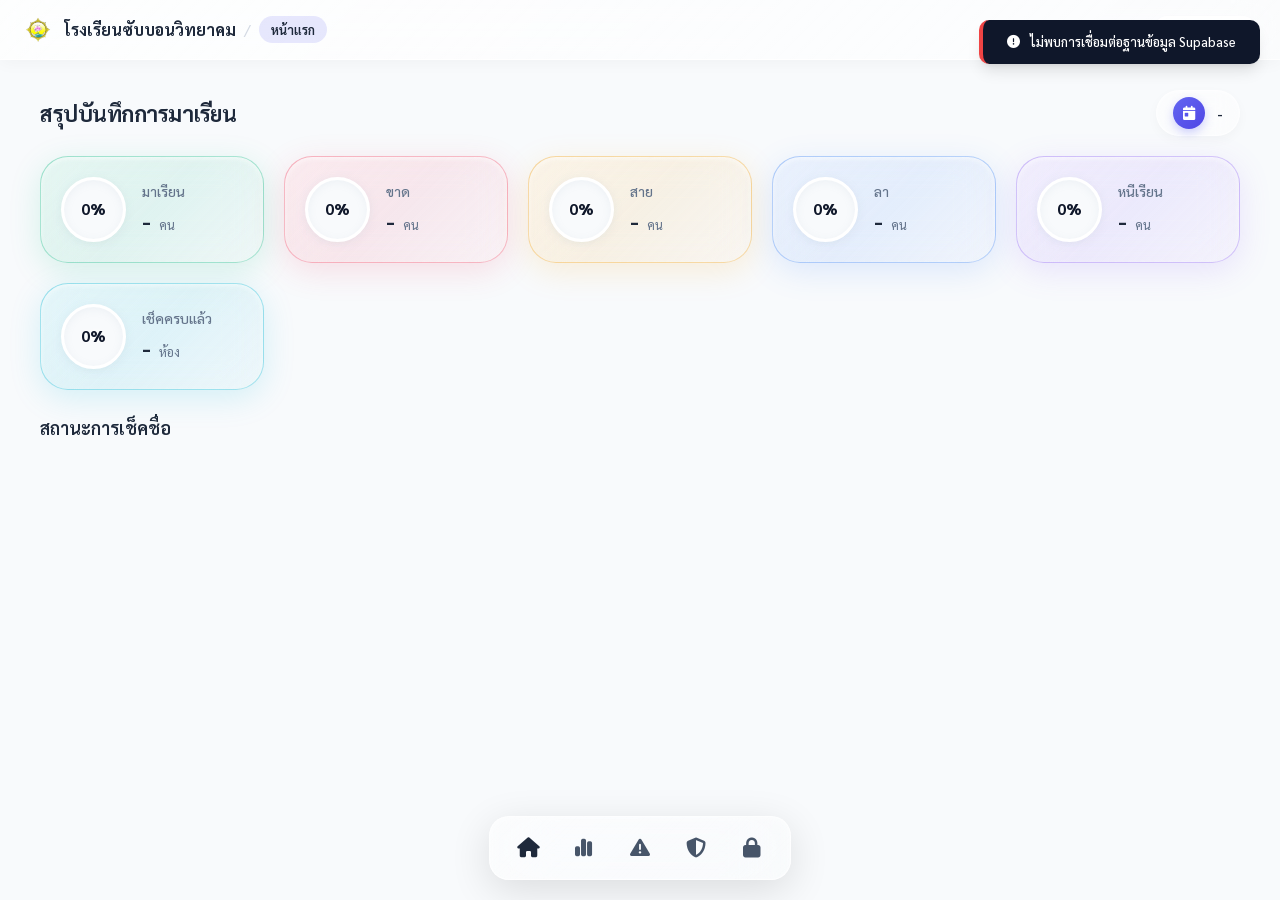
==== commit 250943c4: "Add files via upload" ====
--- a/index.html
+++ b/index.html
@@ -19,7 +19,7 @@
     <link rel="stylesheet" href="https://cdn.jsdelivr.net/npm/flatpickr/dist/flatpickr.min.css">
     
     <!-- Custom Style Sheet -->
-    <link rel="stylesheet" href="styles.css?v=update68">
+    <link rel="stylesheet" href="styles.css?v=supabase_clean_33">
 
     <!-- Essential JS Libraries -->
     <script src="https://kit.fontawesome.com/60907d6a5f.js" crossorigin="anonymous" defer></script>
@@ -1074,6 +1074,7 @@
                         <table class="min-table">
                             <thead>
                                 <tr>
+                                    <th style="width: 70px; text-align: center;">รหัส</th>
                                     <th>ชื่อครู</th>
                                     <th>รหัส PIN</th>
                                     <th>บทบาทการใช้งาน</th>
@@ -1095,20 +1096,21 @@
                 
                 <!-- แท็บ 3: จัดการระบบ -->
                 <div id="admin-content-maintenance" class="admin-tab-content">
-                    <h4 style="margin-top: 10px; margin-bottom: 10px; color: var(--color-primary);"><i class="fa-solid fa-arrows-rotate"></i> ซิงค์สถิติสะสมย้อนหลัง</h4>
-                    <p style="font-size: 13px; color: var(--text-muted); margin-bottom: 15px;">คำนวณยอดรวม มา, ลา, ขาด, สาย ย้อนหลังใหม่ทั้งหมดจากชีทหลักเพื่ออัปเดตชีทสะสมและชีทขาดลาให้อัตโนมัติ (ใช้เมื่อปรับแก้ประวัติเก่าในชีท)</p>
-                    <button class="btn btn-outline" id="btn-rebuild-stats" style="margin-bottom: 15px; border-color: var(--color-primary); color: var(--color-primary);">
-                        <i class="fa-solid fa-arrows-rotate"></i> คำนวณสถิติสะสมย้อนหลังทั้งหมด
-                    </button>
-                    
-                    <h4 style="margin-top: 15px; margin-bottom: 10px; color: #d97706;"><i class="fa-solid fa-broom"></i> ปรับปรุงและลบประวัติซ้ำซ้อนในชีทหลัก</h4>
-                    <p style="font-size: 13px; color: var(--text-muted); margin-bottom: 15px;">คัดลบแถวบันทึกซ้ำซ้อนในวันเดียวกันออกโดยเก็บเฉพาะบันทึกครั้งล่าสุด และเขียนจัดระเบียบใหม่ทันทีโดยไม่เหลือช่องว่าง</p>
-                    <button class="btn btn-outline" id="btn-clean-duplicates" style="margin-bottom: 25px; border-color: #d97706; color: #d97706;">
-                        <i class="fa-solid fa-broom"></i> ปรับปรุงลบประวัติซ้ำในชีทหลัก
-                    </button>
-                    
+                    <div style="background: #eff6ff; border: 1px solid #bfdbfe; border-radius: 10px; padding: 16px; margin-bottom: 20px;">
+                        <h4 style="margin-top: 0; margin-bottom: 6px; color: #1d4ed8;"><i class="fa-solid fa-server"></i> สถานะฐานข้อมูล Supabase</h4>
+                        <p style="font-size: 13px; color: #1e40af; margin-bottom: 0;">ระบบเชื่อมต่อกับ Online Database (Supabase Cloud) เรียบร้อยแล้ว ข้อมูลทั้งหมดได้รับการบันทึกแบบ Real-time และไร้ข้อจำกัดเรื่องความเร็ว</p>
+                    </div>
+
+                    <div style="background: #f8fafc; border: 1px solid #e2e8f0; border-radius: 8px; padding: 12px 14px; margin-top: 15px; margin-bottom: 15px;">
+                        <h4 style="margin-top: 0; margin-bottom: 6px; color: #0f172a;"><i class="fa-solid fa-cloud-arrow-up" style="color: #2563eb;"></i> จัดการพื้นที่จัดเก็บลายเซ็น (Cloud Storage)</h4>
+                        <p style="font-size: 13px; color: var(--text-muted); margin-bottom: 10px;">แปลงลายเซ็น Base64 ในฐานข้อมูลขึ้น Supabase Storage (Bucket: signatures) เพื่อลดขนาดฐานข้อมูลลงกว่า 99%</p>
+                        <button class="btn btn-outline" onclick="migrateExistingSignaturesToStorage()" style="font-size: 13px; border-color: #2563eb; color: #2563eb; background: #eff6ff;">
+                            <i class="fa-solid fa-file-export"></i> แปลงลายเซ็นทั้งหมดขึ้น Storage (One-Time)
+                        </button>
+                    </div>
+
                     <h4 style="margin-top: 15px; margin-bottom: 10px; color: var(--color-danger);"><i class="fa-solid fa-triangle-exclamation"></i> ล้างข้อมูลเพื่อเริ่มเทอมใหม่</h4>
-                    <p style="font-size: 13px; color: var(--text-muted); margin-bottom: 15px;">การล้างข้อมูลนี้จะลบ **บันทึกเวลาเรียน** ทั้งหมดในชีทออก โดยจะเหลือไว้เพียงแถวหัวข้อตาราง เพื่อให้พร้อมใช้งานสำหรับเทอมใหม่ (ข้อมูลรายชื่อนักเรียน ครู และวันหยุดจะไม่ถูกลบ)</p>
+                    <p style="font-size: 13px; color: var(--text-muted); margin-bottom: 15px;">การล้างข้อมูลนี้จะลบ **บันทึกเวลาเรียน (att)** ทั้งหมดออก เพื่อให้พร้อมใช้งานสำหรับเทอมใหม่ (ข้อมูลรายชื่อนักเรียน ครู และวันหยุดจะไม่ถูกลบ)</p>
                     
                     <button class="btn btn-danger" id="btn-clear-attendance" style="background-color: var(--color-danger); border: none; margin-top: 5px;">
                         <i class="fa-solid fa-trash-can"></i> ล้างประวัติเวลาเรียนทั้งหมด
@@ -1239,10 +1241,17 @@
                     <canvas id="signature-pad" width="600" height="300" style="width: 100%; height: 180px; touch-action: none; cursor: crosshair; display: block;"></canvas>
                     <div style="position: absolute; bottom: 25px; left: 8%; right: 8%; border-bottom: 1px dashed #e2e8f0; pointer-events: none;"></div>
                 </div>
+
                 <div style="display: flex; justify-content: space-between; align-items: center; gap: 8px; flex-wrap: nowrap;">
-                    <button type="button" class="btn btn-secondary" onclick="clearSignature()" style="white-space: nowrap; display: inline-flex; align-items: center; justify-content: center; gap: 6px; padding: 9px 12px; font-size: 13px; border-radius: 10px; flex-shrink: 0;">
-                        <i class="fa-solid fa-eraser"></i> ล้าง
-                    </button>
+                    <div style="display: flex; gap: 6px; align-items: center;">
+                        <button type="button" class="btn btn-secondary" onclick="clearSignature()" style="white-space: nowrap; display: inline-flex; align-items: center; justify-content: center; gap: 6px; padding: 9px 12px; font-size: 13px; border-radius: 10px; flex-shrink: 0;">
+                            <i class="fa-solid fa-eraser"></i> ล้าง
+                        </button>
+                        <button type="button" class="btn btn-outline" onclick="triggerSignatureUpload()" style="white-space: nowrap; display: inline-flex; align-items: center; justify-content: center; gap: 6px; padding: 9px 12px; font-size: 13px; border-radius: 10px; flex-shrink: 0; color: #2563eb; border-color: #93c5fd; background: #eff6ff;" title="อัปโหลดรูปภาพลายเซ็นจากเครื่อง">
+                            <i class="fa-solid fa-image"></i> เพิ่มรูป
+                        </button>
+                        <input type="file" id="signature-upload-input" accept="image/*" style="display: none;" onchange="handleSignatureFileUpload(event)">
+                    </div>
                     <div style="display: flex; gap: 8px; align-items: center; flex-shrink: 0;">
                         <button type="button" class="btn btn-secondary close-modal-trigger" onclick="closeSignatureModal()" style="white-space: nowrap; padding: 9px 14px; font-size: 13px; border-radius: 10px;">
                             ยกเลิก
@@ -1566,9 +1575,12 @@
     <!-- SignaturePad JS -->
     <script src="https://cdn.jsdelivr.net/npm/signature_pad@4.1.7/dist/signature_pad.umd.min.js"></script>
     
+    <!-- Supabase JS SDK (v2) -->
+    <script src="https://cdn.jsdelivr.net/npm/@supabase/supabase-js@2"></script>
+    
     <!-- Custom Frontend JavaScript -->
-    <script src="config.js?v=update46" charset="utf-8" defer></script>
-    <script src="documents.js?v=update46" charset="utf-8" defer></script>
-    <script src="app.js?v=update70" charset="utf-8" defer></script>
+    <script src="config.js?v=supabase_clean_33" charset="utf-8"></script>
+    <script src="documents.js?v=supabase_clean_33" charset="utf-8" defer></script>
+    <script src="app.js?v=supabase_clean_33" charset="utf-8" defer></script>
 </body>
 </html>
